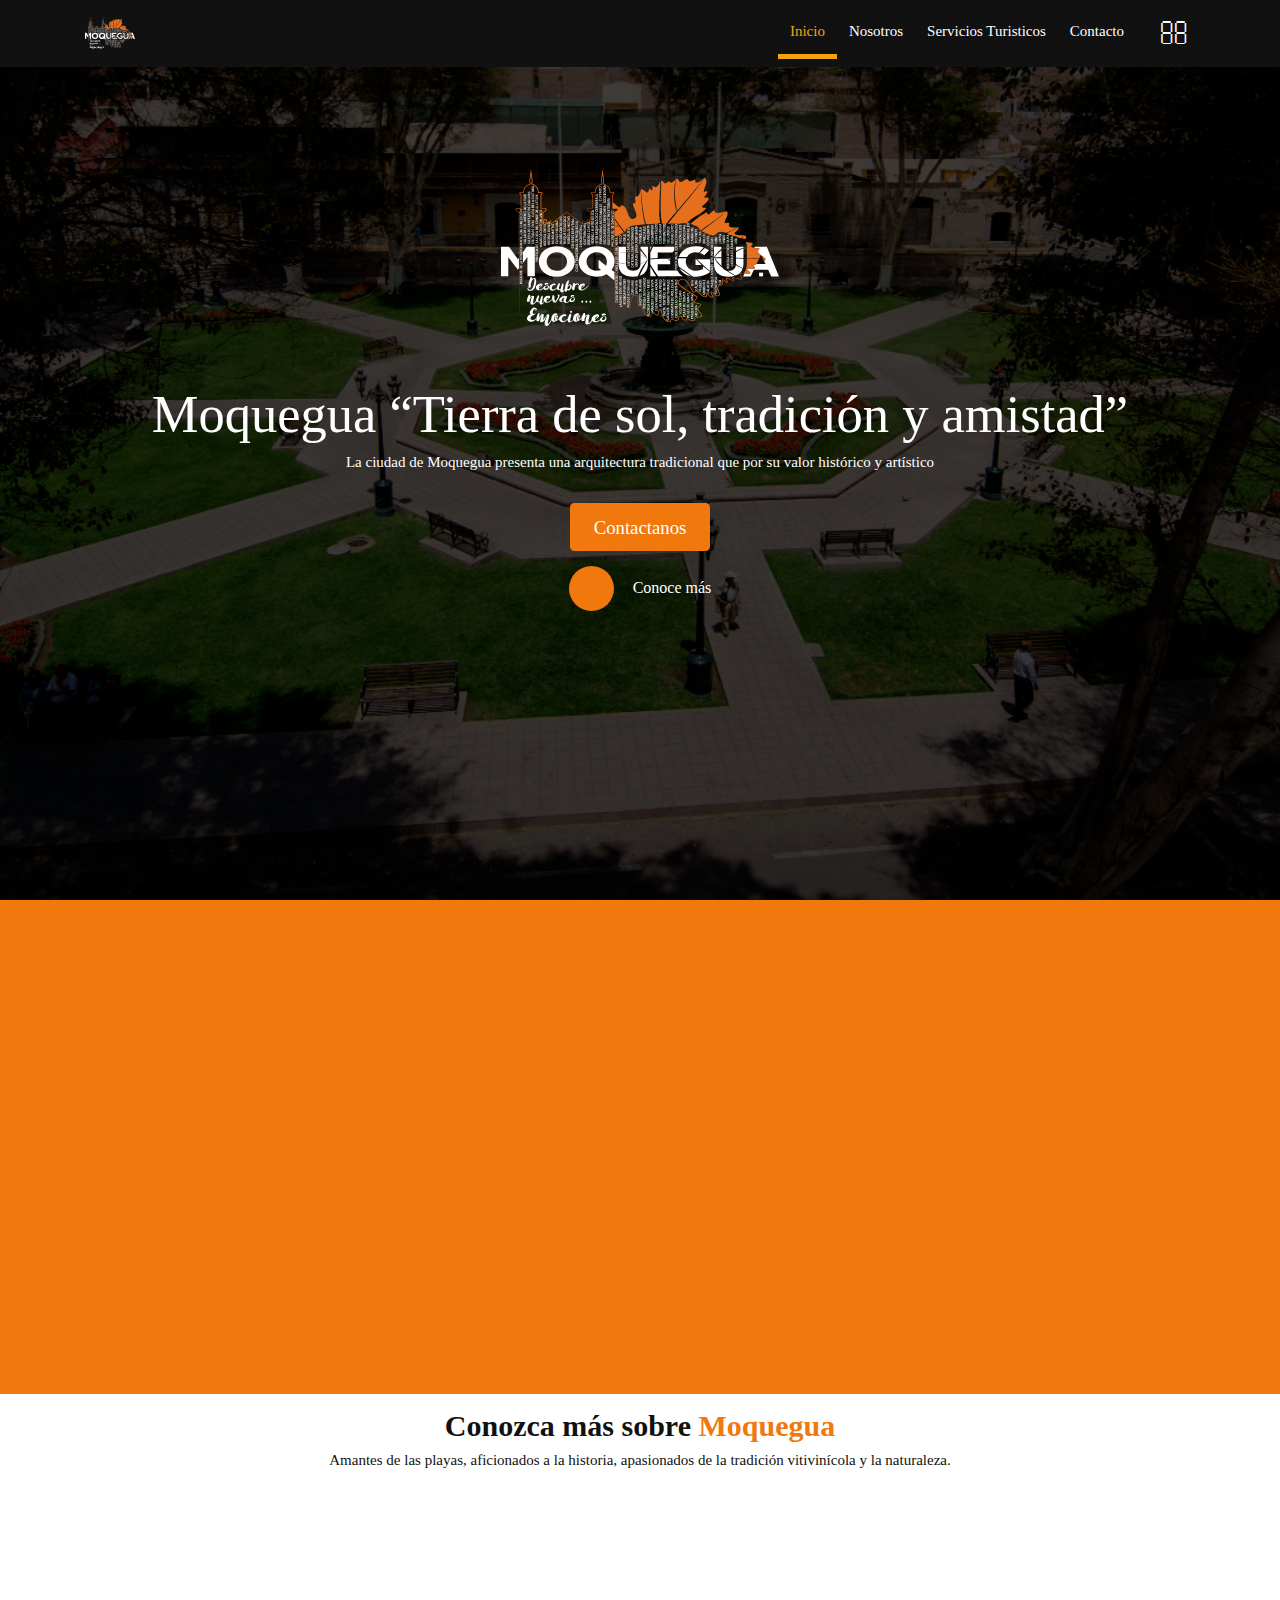
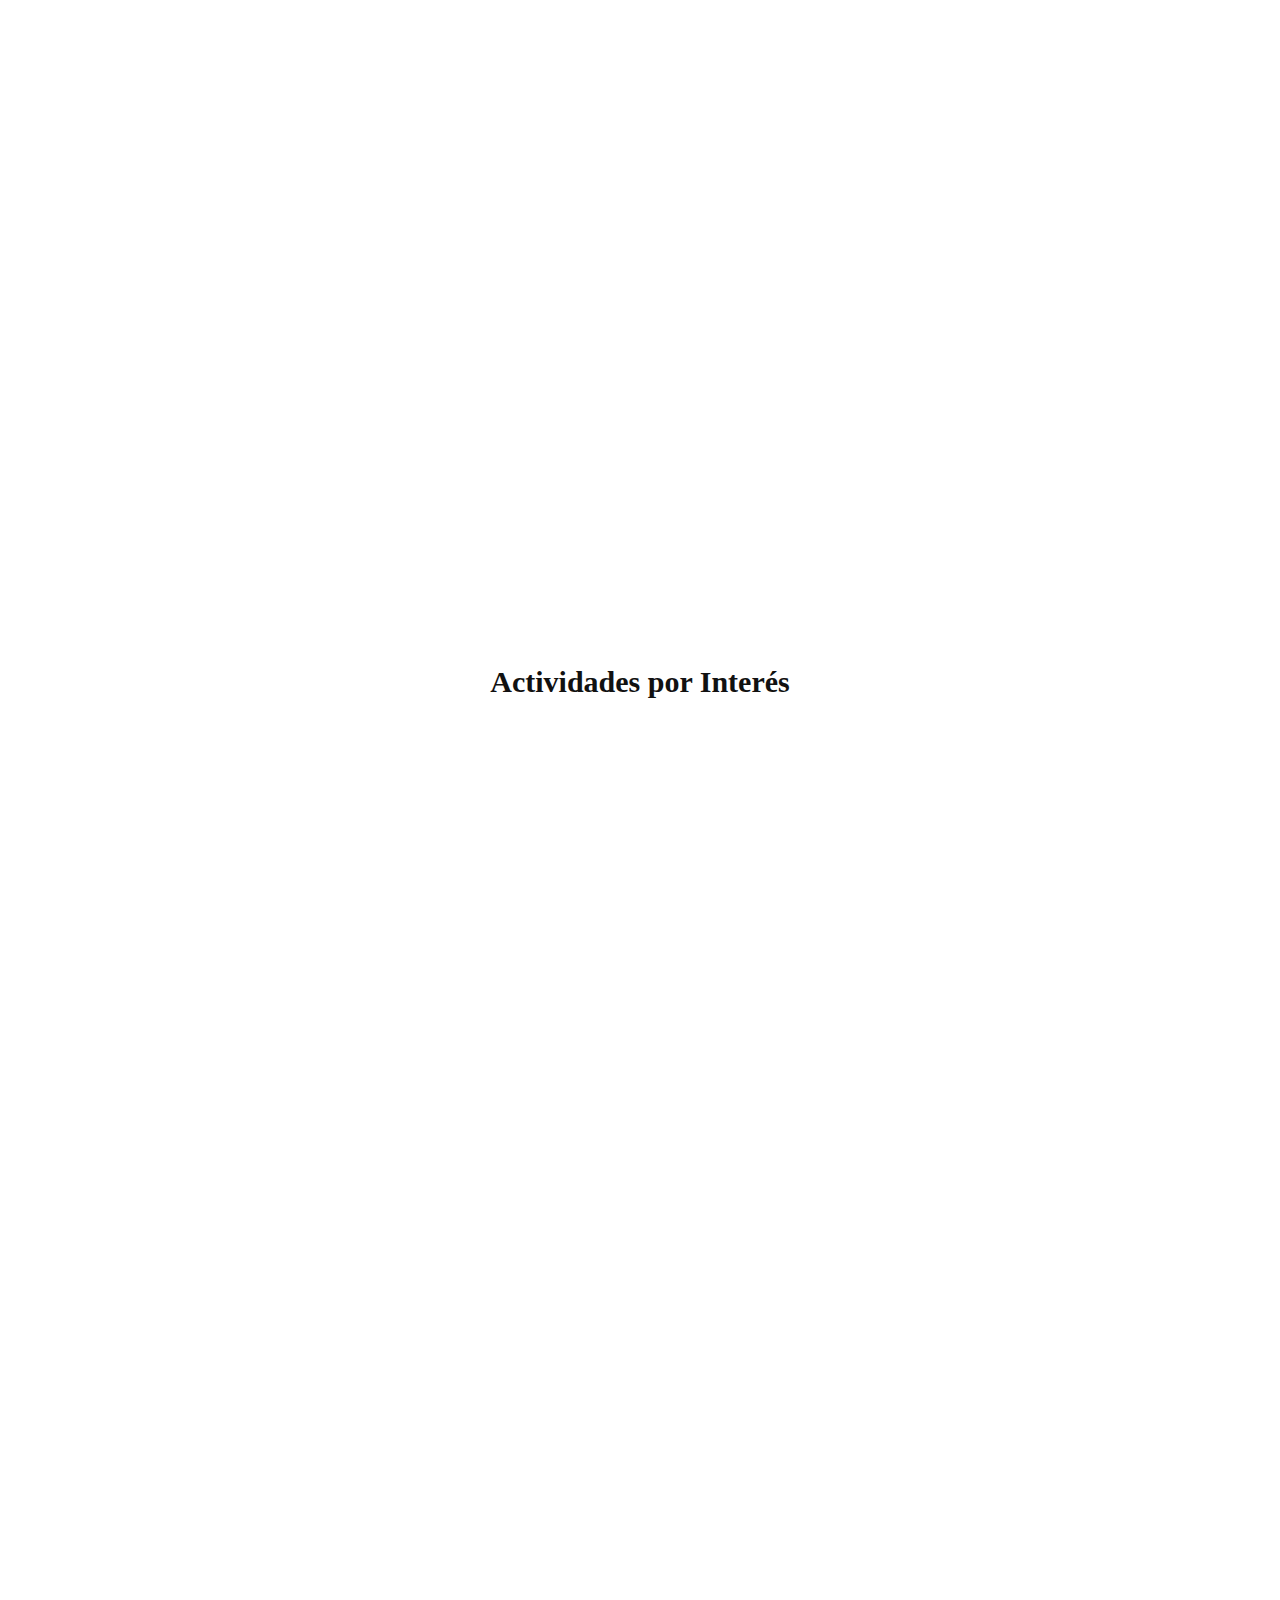
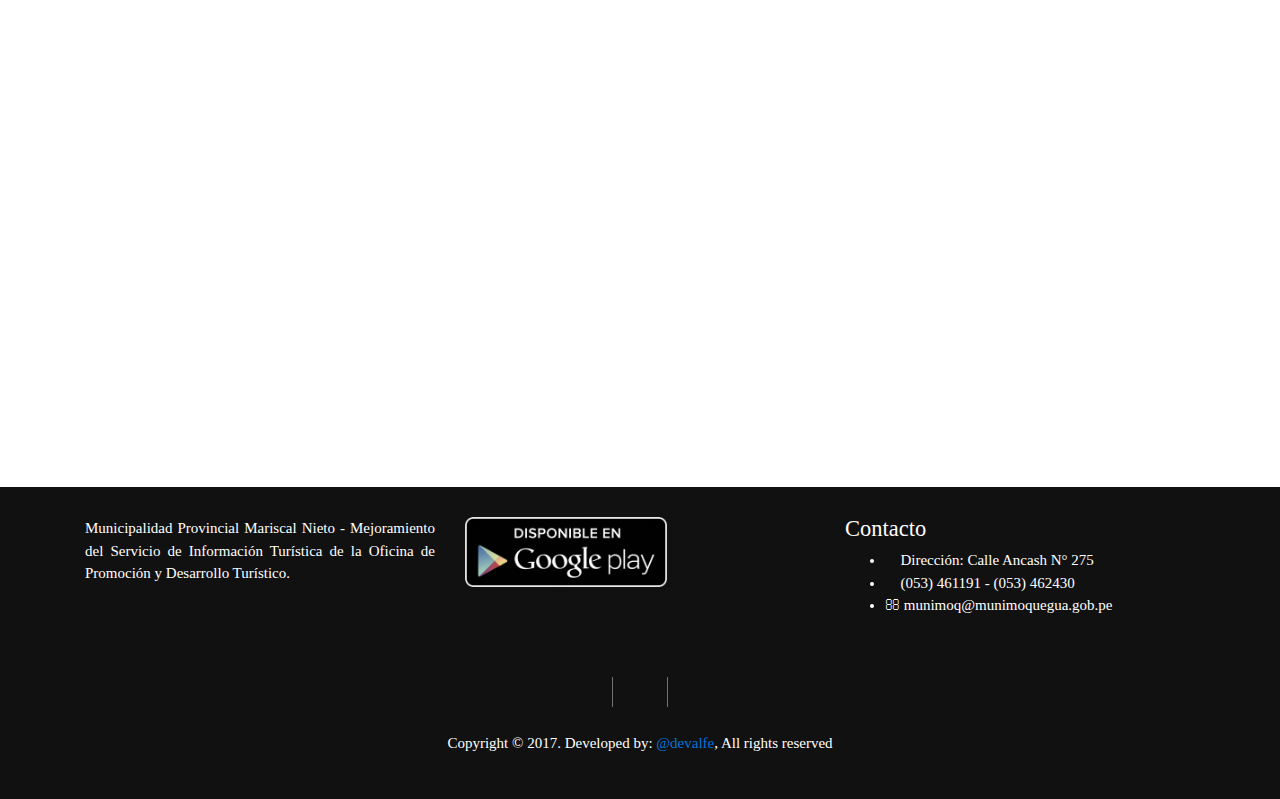
==== index.html @ 5bdd2c67 "mapa y fechas" ====
<!DOCTYPE html>
<html lang="es">

<head>
    <meta charset="UTF-8">
    <meta name="viewport" content="width=device-width, initial-scale=1, shrink-to-fit=no">
    <meta http-equiv="x-ua-compatible" content="ie=edge">
    <link rel="shortcut icon" type="image/x-icon" href="favicon.ico">
    <title>Moquegua | Turismo</title>
    <meta name="keywords" content="Moquegua, principales atractivos turisticos, cerro baul, carumas, ilo, glorietas ilo, aguas termales,geoglifos de chen chen, torata, valle del ticsani, san cristobal, omate, museo contisuyo, mariscal nieto, malecon costero, Moquegua" />
    <meta content="Moquegua Peru - Informacion del Turismo en Moquegua Tierra de sol, tradición y amistad." name="description">
    <link rel="author" href="http://moqueguaturismo.gob.pe/humans.txt" type="text/plain">
    <!--    <link href="https://fonts.googleapis.com/css?family=Cormorant+Upright:300,400,500,600,700&amp;subset=latin-ext,vietnamese" rel="stylesheet">-->
    <link rel="stylesheet" href="css/font-awesome.min.css" type="text/css">
    <link rel="stylesheet" href="css/styles.css">
    <link rel="stylesheet" href="css/owl.carousel.min.css">
    <link rel="stylesheet" href="css/bootstrap.css">
    <link rel="stylesheet" href="css/animate.min.css">
    <link rel="stylesheet" href="css/style.css">
    <script src="js/vendor/modernizr-2.8.3.min.js"></script>
</head>

<body>

    <section class="bienvenidos">
        <header class="encabezado navbar-fixed-top" role="banner" id="encabezado">
            <div class="container">
                <a href="index.html" class="logo">
                    <img src="images/logo.svg" alt="logo del sitio" class="wow rotateIn">
                </a>
                <button type="buttom" class="boton-buscar" data-toggle="collapse" data-target="#bloque-buscar" aria-expanded="false">
                    <i class="fa fa-search" aria-hidden="true"></i>
                </button>
                <button type="buttom" class="boton-menu hidden-md-up" data-toggle="collapse" data-target="#menu-principal" aria-expanded="false"><i class="fa fa-bars" aria-hidden="true"></i>
                </button>
                <from action="" id="bloque-buscar" class="collapse">
                    <div class="container-bloque-buscar">
                        <input type="text" placeholder="Buscar...">
                        <input type="submit" value="Buscar">
                    </div>
                </from>
                <nav id="menu-principal" class="collapse">
                    <ul>
                        <li class="active"><a href="index.html">Inicio</a>
                        </li>
                        <li><a href="nosotros.html">Nosotros</a>
                        </li>
                        <li><a href="servicios.html">Servicios Turisticos</a>
                        </li>
                        <li><a href="#">Contacto</a>
                        </li>
                    </ul>
                </nav>
            </div>
        </header>
        <div class="text-encabezado text-center">
            <div class="container">
                <a href="index.html" class="logo-moque hidden-xs-down hidden-md-down">
                    <img src="images/moque.svg" alt="logo del sitio" class="wow bounceInDown">
                </a>
                <h1 class="display-4 wow slideInLeft">Moquegua “Tierra de sol, tradición y amistad”</h1>
                <p class="wow bounceIn" data-wow-delay=".3s">La ciudad de Moquegua presenta una arquitectura tradicional que por su valor histórico y artístico</p>
                <a href="#" class="btn btn-primary btn-lg">Contactanos</a>
                <div class="row">
                    <div class="col-sm-12  video-link medium-paragraph">
                        <a href="#" class="launch-modal" data-modal-id="modal-video">
                            <span class="video-link-icon"><i class="fa fa-play"></i></span>
                            <span class="video-link-text ">Conoce más</span>
                        </a>
                    </div>
                </div>
            </div>

            <div class="modal fade" id="modal-video" tabindex="-1" role="dialog" aria-labelledby="modal-video-label">
                <div class="modal-dialog" role="document">
                    <div class="modal-content">
                        <div class="modal-header">
                            <button type="button" class="close" data-dismiss="modal" aria-label="Close">
                                <span aria-hidden="true">&times;</span>
                            </button>
                        </div>
                        <div class="modal-body">
                            <div class="modal-video">
                                <div class="embed-responsive embed-responsive-16by9">
                                    <iframe width="560" height="315" src="https://www.youtube.com/embed/31-z05RpRZg" frameborder="0" allowfullscreen></iframe>

                                </div>
                            </div>
                        </div>
                    </div>
                </div>
            </div>


        </div>



        <div class="flecha text-center">
            <a data-scroll href="#capi"><i class="fa fa-angle-down" aria-hidden="true"></i></a>
        </div>
    </section>

    <section class="capital p-y-1" id="capi" tabindex="-1">
        <div class="container">
            <div class="row">
                <div class="col-md-7 col-xl-6 wow bounceIn" data-wow-delay=".3s">
                    <h3 class="text-center text-md-left font-weight-bold">“Capital del Dulce y el Pisco”</h3>
                    <p class="text-justify">El departamento de Moquegua está situado en el sur del Perú, sus coordenadas geográficas se sitúan entre 15°17' y 17°23' de latitud sur. Limita por el norte con los departamentos de Arequipa y Puno; por el este con Puno y Tacna; por el sur con Tacna y por el oeste con el Océano Pacífico y Arequipa.Su superficie territorial es de 15, 733,97 Km2, (1,2% del territorio nacional); el territorio abarca zonas de la costa y de la sierra con alturas que varían desde los 0 metros hasta más de 6 000 metros sobre el nivel del mar.El departamento Moquegua está conformada por tres provincias: Mariscal Nieto, General Sánchez Cerro e Ilo. Tiene el Puerto de Ilo que es uno de los más importantes no sólo a nivel del sur sino también del país, cuyas aguas azuladas cuentan con gran cantidad de plancton,dandole una agradable vista para los visitantes que desean conocer el departemento de Moquegua.</p>
                    <p class="text-justify">El clima del departamento es templado en la costa y se caracteriza por su uniformidad durante el año, variando la temperatura promedio entre 14°C (agosto) y 25°C (febrero); zona de la costa cercana a la cordillera, presenta un clima desértico y seco que se prolonga hasta la región Andina. En la zona de la sierra el clima es templado en los valles interandinos, en las punas el clima es frío glacial llegando a varios grados bajo cero durante las noches. Las lluvias son escasas en la costa y en las partes bajas de la región andina; en las partes altas las precipitaciones no pasan de los 500 mm anuales.
                    </p>

                </div>
                <div class="col-md-5 col-xl-6 flex-middle">
                    <img src="images/hexa.svg" alt="moquegua" class="wow zoomIn" data-wow-delay=".6s">
                </div>

            </div>
        </div>
    </section>
    <section class="conozca-moquegua">
        <div class="container">
            <h2 class="text-center font-weight-bold">Conozca más sobre <spam> Moquegua</spam></h2>
            <p class="text-center">Amantes de las playas, aficionados a la historia, apasionados de la tradición vitivinícola y la naturaleza.</p>
            <div class="row">
                <ul class="col-6 col-lg-4 text-center text-sm-center text-lg-left">
                    <li class="wow zoomIn" data-wow-duration=".3s" data-wow-delay=".3s">
                        <i class="fa fa-file-image-o" aria-hidden="true"></i>
                        <div class="eleccion">
                            <h4>Qué hacer</h4>
                            <p class="hidden-sm-down">Recorrer Moquegua es un sentimiento profundo. Atrévete a vivirlo.</p>
                        </div>
                    </li>
                    <li class="wow zoomIn" data-wow-duration=".3s" data-wow-delay=".7s">
                        <i class="fa fa-map" aria-hidden="true"></i>
                        <div class="eleccion">
                            <a href="mapa.html"><h4>Donde ir</h4>
                            <p class="hidden-sm-down">Lugar maravillosos que puede visitar en la ciudad.</p></a>
                        </div>
                    </li>
                    <li class="wow zoomIn" data-wow-duration=".3s" data-wow-delay="1.1s">
                        <i class="fa fa-youtube-play" aria-hidden="true"></i>
                        <div class="eleccion">
                            <a href="multimedia.html"><h4>Multimedia</h4></a>
                            <p class="hidden-sm-down">En Moquegua vivirás emociones inolvidables</p>
                        </div>
                    </li>
                </ul>
                <div class="hidden-md-down flex-middle col-lg-4">
                    <img src="images/icentro.svg" alt="danza" class="wow flip">
                </div>
                <ul class="col-6 col-lg-4 text-center text-sm-center text-lg-right">
                    <li class="wow zoomIn" data-wow-duration=".3s" data-wow-delay=".5s">
                        <i class="fa fa-photo" aria-hidden="true"></i>
                        <div class="eleccion">
                            <h4>Atractivos turísticos</h4>
                            <p class="hidden-sm-down">Conoce la ciudad de Moquegua, cerca del mar y la campiña.</p>
                        </div>
                    </li>
                    <li class="wow zoomIn" data-wow-duration=".3s" data-wow-delay=".9s">
                        <i class="fa fa-newspaper-o" aria-hidden="true"></i>
                        <div class="eleccion">
                            <h4>Gastronomía</h4>
                            <p class="hidden-sm-down">Lugar maravillosos que puede visitar en la ciudad.</p>
                        </div>
                    </li>
                    <li class="wow zoomIn" data-wow-duration=".3s" data-wow-delay="1.3s">
                        <i class="fa fa-calendar" aria-hidden="true"></i>
                        <div class="eleccion">
                            <h4>Fechas para celebrar</h4>
                            <p class="hidden-sm-down">Lugar maravillosos que puede visitar en la ciudad.</p>
                        </div>
                    </li>
                </ul>
            </div>
        </div>
    </section>
    <main class="servicos  p-y-1">
        <div class="container">

            <h2 class="text-center font-weight-bold">Servicios Turísticos</h2>
            <div class="row">
                <article class="col-md-3 wow bounceInLeft" data-wow-delay=".3s">
                    <img src="images/sec1.svg" alt="Transporte">
                    <h3><a href="transporte.html">Transporte</a></h3>
                    <p class="hidden-sm-down">ofrecemos una serie de opciones de transporte para satisfacer el gusto y presupuesto de cada viajero.</p>
                    <a href="transporte.html" class="btn btn-secondary hidden-sm-down">Mas Informacion</a>
                </article>

                <article class="col-md-3 wow bounceInUp" data-wow-delay=".6s">
                    <img src="images/sec2.svg" alt="Alojamiento">
                    <h3><a href="alojamiento.html">Alojamiento</a></h3>
                    <p class="hidden-sm-down">La Ciudad de Moquegua cuenta con lugares para alojarse que atienda sus necesidades.</p>
                    <a href="alojamiento.html" class="btn btn-secondary hidden-sm-down">Mas Informacion</a>

                </article>
                <article class="col-md-3 wow bounceInRight" data-wow-delay="1s">
                    <img src="images/sec3.svg" alt="Restaurantes">
                    <h3><a href="restaurante.html">Restaurantes</a></h3>
                    <p class="hidden-sm-down">Deléitate con nuestras variadas cartas que destacan ingredientes típicos de la región. </p>
                    <a href="restaurante.html" class="btn btn-secondary hidden-sm-down">Mas Informacion</a>
                </article>
                <article class="col-md-3 wow bounceInDown" data-wow-delay="1.4s">
                    <img src="images/sec4.svg" alt="Hospitales">
                    <h3><a href="agencias.html">Agencias de viajes</a></h3>
                    <p class="hidden-sm-down">En caso de una enfermedad o lesión, haga clic abajo para encontrar hospitales y servicios médicos cercanas.</p>
                    <a href="agencias.html" class="btn btn-secondary hidden-sm-down">Mas Informacion</a>
                </article>
            </div>
            <p class="text-center">Nuestra misión es lograr que, los visitantes a nuestro sitio web, tengan la información de los mejores destinos y servicios Turísticos; al mejor precio y calidad</p>
        </div>
    </main>
    <section class="actividades">
        <div class="container">
            <h2 class="text-center font-weight-bold">Actividades por Interés</h2>
            <div class="owl-carousel">
                <a href="#"><h4>Cultura viva</h4>
				<img src="images/proyecto1.jpg" alt="Cultura viva"></a>
                <a href="#"><h4>Naturaleza </h4>
				<img src="images/proyecto2.jpg" alt="Naturaleza"></a>
                <a href="#"><h4>Facinante</h4>
				<img src="images/proyecto3.jpg" alt="Facinante"></a>
                <a href="#"><h4>Actual</h4>
				<img src="images/proyecto4.jpg" alt="Actual"></a>
                <a href="#"><h4>Milenario</h4>
				<img src="images/proyecto3.jpg" alt="Milenario"></a>
                <a href="#"><h4>Aventura</h4>
				<img src="images/proyecto1.jpg" alt="Aventura"></a>
            </div>
        </div>
    </section>

    <section class="footer-container ">
        <div class="container">
            <div class="row footer-containertent">
                <div class="col-md-4">

                    <p class="text-justify">Municipalidad Provincial Mariscal Nieto - Mejoramiento del Servicio de Información Turística de la Oficina de Promoción y Desarrollo Turístico.</p>
                    <!-- turismo -->
                    <!--                    <ins class="adsbygoogle" style="display:block" data-ad-client="ca-pub-6523883371576230" data-ad-slot="2269588903" data-ad-format="auto"></ins>-->
                </div>
                <div class="col-md-4">
                    <a href="https://play.google.com/store/apps/details?id=com.devalfe.citse.tours"><img src="images/Google_Play.png" alt="Turismo moquegua"></a>
                    <!--                    <h4>News & Updates</h4>-->
                    <!--                    <p>Lorem ipsum dolor sit amet, consectetur adipisicing elit. Quod, nam corporis quas, saepe minima error aperiam dolorum aliquam, quis deserunt eos eius quisquam odio itaque.</p>-->
                </div>
                <div class="col-md-4 contac-us">
                    <h4>Contacto</h4>
                    <!--                    <p>Lorem ipsum dolor sit amet adipisicing elit.</p>-->
                    <ul>
                        <li><i class="fa fa-home" aria-hidden="true"></i> Dirección: Calle Ancash N° 275 </li>
                        <li><i class="fa fa-phone" aria-hidden="true"></i> (053) 461191 - (053) 462430</li>
                        <li><i class="fa fa-envelope-o" aria-hidden="true"></i> munimoq@munimoquegua.gob.pe</li>

                    </ul>
                </div>
            </div>
        </div>
    </section>

    <footer class="pie-pagina p-y-1" role="contentinfo">
        <div class="container">


            <div class="col-sm-12 social">
                <a href="#"><i class="fa fa-facebook"  aria-hidden="true"></i></a> <span class="divider-2"></span>
                <a href="#"><i class="fa fa-twitter" aria-hidden="true"></i></a> <span class="divider-2"></span>
                <a href="#"><i class="fa fa-google-plus"  aria-hidden="true"></i></a>
            </div>
            <p>Copyright © 2017. Developed by: <a href="https://play.google.com/store/apps/details?id=com.devalfe.citse.tours">@devalfe</a>, All rights reserved</p>
        </div>

    </footer>
    <a data-scroll class="ir-arriba" href="#encabezado"><i class="fa fa-chevron-circle-up" aria-hidden="true"></i></a>
    <script src="js/jquery.min.js"></script>
    <script src="js/bootstrap.min.js"></script>
    <script src="js/owl.carousel.min.js"></script>

    <script type="text/javascript">
        $('.owl-carousel').owlCarousel({
            loop: true,
            margin: 0,
            nav: true,
            autoWidth: false,
            navText: ['<i class="fa fa-arrow-circle-left" title="Anterior"></i>', '<i class="fa  fa-arrow-circle-right" title="Siguiente"></i>'],
            responsive: {
                0: {
                    items: 1
                },
                500: {
                    items: 2,
                    margin: 20
                },
                800: {
                    items: 3,
                    margin: 20
                },
                1000: {
                    items: 4,
                    margin: 20
                }
            }
        })
    </script>
    <script>
        (function (i, s, o, g, r, a, m) {
            i['GoogleAnalyticsObject'] = r;
            i[r] = i[r] || function () {
                (i[r].q = i[r].q || []).push(arguments)
            }, i[r].l = 1 * new Date();
            a = s.createElement(o),
                m = s.getElementsByTagName(o)[0];
            a.async = 1;
            a.src = g;
            m.parentNode.insertBefore(a, m)
        })(window, document, 'script', 'https://www.google-analytics.com/analytics.js', 'ga');

        ga('create', 'UA-23030813-2', 'auto');
        ga('send', 'pageview');
    </script>

    <script async src="//pagead2.googlesyndication.com/pagead/js/adsbygoogle.js"></script>

    <script>
        (adsbygoogle = window.adsbygoogle || []).push({});
    </script>

    <script src="js/wow.min.js"></script>
    <script src="js/smooth-scroll.min.js"></script>
    <script src="js/jquery.backstretch.min.js"></script>
    <script src="js/sitio.js"></script>

</body>

</html>
---- css/styles.css ----
@font-face {
    font-family: 'Bree-Regular';
    src: url('../fonts/Bree/Bree-Regular.eot?#iefix') format('../fonts/Bree/embedded-opentype'), url('../fonts/Bree/Bree-Regular.otf') format('opentype'), url('../fonts/Bree/Bree-Regular.woff') format('woff'), url('../fonts/Bree/Bree-Regular.ttf') format('truetype'), url('../fonts/Bree/Bree-Regular.svg#Bree-Regular') format('svg');
    font-weight: normal;
    font-style: normal;
}

@font-face {
    font-family: "Bree W01 Light";
    /* IE9*/
    src: url("../fonts/Bree/Bree-W01-Light.eot?#iefix") format("../fonts/Bree/embedded-opentype"), url('../fonts/Bree/Bree-W01-Light.otf') format('opentype'), url("../fonts/Bree/Bree-W01-Light.woff") format("woff"), /* chrome、firefox */
    url("../fonts/Bree/Bree-W01-Light.ttf") format("truetype"), /* chrome、firefox、opera、Safari, Android, iOS 4.2+*/
    url("../fonts/Bree/Bree-W01-Light.svg#Bree W01 Thin") format("svg");
    /* iOS 4.1- */
}
---- css/style.css ----
html { font-size: 15px; }

body { font-family: 'Bree W01 Light', serif; color: #111111; font-size: 15px; }

body h1, h2, h3, h4, h5 { font-family: 'Bree-Regular', serif; }

.bienvenidos { background: url("../images/fondo-principal.jpg") no-repeat center top; color: #fff; background-size: cover; background-attachment: fixed !important; height: 100vh; display: -webkit-flex; display: -ms-flexbox; display: flex; -webkit-flex-direction: column; -ms-flex-direction: column; flex-direction: column; }

.encabezado { background: #111111; color: #fff; padding: .5rem 0; transition: all .5s ease; }

.encabezado.fondo-menu { background: #F1780D; padding: .7rem 0; }

.encabezado.fondo-menu #menu-principal ul li a { color: #f6de73; }

.encabezado .container { display: -webkit-flex; display: -ms-flexbox; display: flex; -webkit-align-items: center; -ms-flex-align: center; align-items: center; -webkit-flex-wrap: wrap; -ms-flex-wrap: wrap; flex-wrap: wrap; }

.encabezado .logo img { width: 50px; height: auto; margin-bottom: auto; }

.bienvenidos .logo-moque img { width: 35%; height: auto; }

.boton-buscar, .boton-menu { border: 0; font-size: 2rem; margin: 0; padding: 0 .5rem; background: transparent; color: #fff; }

.boton-buscar:focus, .boton-menu:focus { outline: 0; }

.boton-buscar { margin-left: auto; margin-right: .6rem; }

.boton-buscar { margin-left: auto; margin-right: .6rem; }

#bloque-buscar { -webkit-flex: 1 1 100%; -ms-flex: 1 1 100%; flex: 1 1 100%; }

.container-bloque-buscar { display: -webkit-flex; display: -ms-flexbox; display: flex; height: 3rem; margin: 1rem 0; }

.container-bloque-buscar input[type="text"] { border: 0; border-radius: 5px 0 0 5px; padding: 1rem; -webkit-flex: 1 1 auto; -ms-flex: 1 1 auto; flex: 1 1 auto; }

.container-bloque-buscar input[type="submit"] { -webkit-flex: 0 1 auto; -ms-flex: 0 1 auto; flex: 0 1 auto; border: 0; border-radius: 0 5px 5px 0; background: #F1780D; color: #fff; padding: 0 1rem; }

#menu-principal { -webkit-flex: 1 1 100%; -ms-flex: 1 1 100%; flex: 1 1 100%; }

#menu-principal ul { margin: 1rem 0 0; list-style: none; padding: 0; }

#menu-principal ul li a { display: block; padding: .8rem 0; text-align: center; color: #fff; text-transform: uppercase; border-top: 1px solid #F1A50D; text-decoration: none; }

#menu-principal ul li a:hover, #menu-principal ul li.active a { color: #F1A50D; }

.text-encabezado { -webkit-flex: 1 1 auto; -ms-flex: 1 1 auto; flex: 1 1 auto; -webkit-align-items: center; -ms-flex-align: center; align-items: center; display: -webkit-flex; display: -ms-flexbox; display: flex; }

.text-encabezado .display-4 { margin-top: 1.5rem; }

.btn-primary { color: #fff; background-color: #F1780D; border-color: transparent; margin-top: 1rem; transition: all .5s ease; }

.btn-primary:hover, .btn-primary:focus, .btn-primary:active { background-color: #F1A50D; border-color: transparent; }

/***** Modal *****/
.text-encabezado .modal-backdrop.in { filter: alpha(opacity=7); opacity: 0.7; }

.text-encabezado .modal-content { background: none; border: 0; border-radius: 0; box-shadow: none; border: 0; border-radius: 0; }

.text-encabezado .modal-body { padding: 0 25px 25px 25px; }

.text-encabezado .modal-header { padding: 25px 25px 15px 25px; text-align: right; }

.text-encabezado .modal-header, .text-encabezado .modal-footer { border: 0; }

.text-encabezado .modal-header .close { float: none; margin: 0; font-size: 16px; color: #fff; font-weight: 300; text-shadow: none; opacity: 1; }

.video-link { padding-top: 1rem; padding-bottom: 2rem; }

.video-link a { text-decoration: none; }

.video-link .video-link-text { color: #fff; }

.video-link .video-link-text:hover, .video-link .video-link-text:focus, .video-link .video-link-text:active { text-decoration: none; border-bottom: 1px dotted #fff; }

.medium-paragraph { font-size: 16px; line-height: 32px; }

.video-link-icon .fa { position: relative; display: inline-block; -webkit-flex: 0 1 auto; -ms-flex: 0 1 auto; flex: 0 1 auto; margin-right: 1rem; text-align: center; transition: all 1s ease; font-size: 1rem; background: #F1780D; border-radius: 50%; width: 3rem; height: 3rem; line-height: 3rem; color: #fff; }

.video-link-icon .fa:hover, .video-link-icon .fa:focus, .video-link-icon .fa:active { color: #F1780D; background: #fff; }

.flecha a { display: inline-block; color: #fff; font-size: 4rem; -webkit-animation: flecha 2s ease-in-out infinite; animation: flecha 2s ease-in-out infinite; }

@-webkit-keyframes flecha { from { -webkit-transform: translateY(0); transform: translateY(0); }
  50% { -webkit-transform: translateY(6px); transform: translateY(6px); }
  to { -webkit-transform: translateY(0); transform: translateY(0); } }

@keyframes flecha { from { -webkit-transform: translateY(0); transform: translateY(0); }
  50% { -webkit-transform: translateY(6px); transform: translateY(6px); }
  to { -webkit-transform: translateY(0); transform: translateY(0); } }

/******************************* seccion 2				 *** */
.capital { background: #F1780D; color: #fff; }

.capital img { width: 85%; margin: 0 auto; display: block; }

.capital img { width: 85%; margin: 0 auto; display: block; }

/******************************* seccion 3				 *** */
.conozca-moquegua img { width: 100%; margin: 0 auto; display: block; }

.conozca-moquegua h2 spam { color: #F1780D; }

.conozca-moquegua ul, .conozca-moquegua ul li { list-style: none; }

.conozca-moquegua ul li .fa { font-size: 2.3rem; background: #F1A50D; border-radius: 50%; width: 5rem; height: 5rem; line-height: 5rem; color: #fff; }

.conozca-moquegua ul li .eleccion h4 { font-size: 1.2rem; font-weight: bold; margin-top: .5rem; }

.conozca-moquegua ul li { min-height: 7rem; }

/******************************* seccion 4				 *** */
.servicos { background: url("../images/seccion.jpg") no-repeat center center; background-size: cover; background-attachment: fixed !important; color: #fff; }

.servicos article { display: -webkit-flex; display: -ms-flexbox; display: flex; -webkit-align-items: center; -ms-flex-align: center; align-items: center; margin: 1rem 0; }

.servicos img { -webkit-flex: 0 1 60px; -ms-flex: 0 1 60px; flex: 0 1 60px; overflow: hidden; margin-right: 1rem; }

.servicos h3 { margin: 0; font-size: 1.5rem; -webkit-flex: 1 1 auto; -ms-flex: 1 1 auto; flex: 1 1 auto; }

.servicos h3 a { color: #fff; font-size: 1.5rem; display: -webkit-flex; display: -ms-flexbox; display: flex; -webkit-justify-content: space-between; -ms-flex-pack: justify; justify-content: space-between; -webkit-align-items: center; -ms-flex-align: center; align-items: center; text-decoration: none; }

.servicos h3 a::after { content: "\f054"; font-family: FontAwesome; font-size: 2rem; margin-left: 1rem; opacity: .5; position: relative; left: 0; transition: all .5s ease; }

.servicos h3 a:hover::after { left: -.5rem; opacity: 1; color: #F1780D; }

/******************************* seccion 4				 *** */
.actividadesa a { text-decoration: none; }

.actividades a h4 { text-decoration: none; font-weight: 100; text-align: center; color: #111111; }

.actividades .container { padding-left: 0; padding-right: 0; }

.actividades .owl-nav { display: -webkit-flex; display: -ms-flexbox; display: flex; -webkit-justify-content: center; -ms-flex-pack: center; justify-content: center; margin: .5rem 0; }

.actividades .owl-prev, .actividades .owl-next { font-size: 3rem; margin: 0 .5rem; color: #F1780D; }

.actividades .owl-prev:hover, .actividades .owl-next:hover { color: #F1A50D; transition: all .5s ease; }

/******************************* seccion 4				 *** */
.pie-pagina { background: #111111; color: #fff; text-align: center; }

.pie-pagina .social { display: -webkit-flex; display: -ms-flexbox; display: flex; -webkit-justify-content: center; -ms-flex-pack: center; justify-content: center; list-style: none; margin: 0; padding: 0; }

.pie-pagina .social a { color: #fff; font-size: 2rem; opacity: .7; margin: 5px 15px; vertical-align: middle; transition: all .5s ease; }

.pie-pagina .social a:hover, .pie-pagina .social a:focus { opacity: 1; outline: 0; color: #fff; }

.social .divider-2 { display: inline-block; width: 1px; height: 30px; background: #fff; background: rgba(255, 255, 255, 0.4); vertical-align: middle; }

.ir-arriba { position: fixed; bottom: 1rem; right: 1rem; font-size: 3rem; color: #F1A50D; text-decoration: none; z-index: 99999; line-height: 0; transition: all .5s ease; }

.ir-arriba:hover, .ir-arriba:focus { outline: 0; text-decoration: none; color: #F1780D; }

.servicos .container { padding-top: 1rem; padding-bottom: .5rem; }

.capital .container { padding-top: 1rem; padding-bottom: .5rem; }

.conozca-moquegua .container { padding-top: 1rem; padding-bottom: .5rem; }

.actividades .container { padding-top: 1rem; padding-bottom: .5rem; }

.pie-pagina .container { padding-top: 1rem; padding-bottom: 2rem; }

.footer-container { padding: 30px 15px; background: #111; color: #fff; }

.footer-container img { height: 70px; }

/******************************* nosotros            *** */
.internas .bienvenidos { height: 50vh; }

.ruta .bar { padding: 1rem; }

.internas .ruta { background: #F1780D; color: #fff; }

.internas .ruta a { color: #fff; text-decoration: underline; }

.internas .ruta a:hover { text-decoration: none; }

.internas .card .card-header { background-color: #F1780D; }

.card-header { padding: 0; }

.nosotros img { padding: 40 0 20 0; display: block; }

.internas .card .card-header a { background: #F1780D; color: #fff; text-decoration: none; display: block; padding: 1rem; transition: all .5s ease; }

.internas .card .card-header a:hover { background: #F1A50D; color: #fff; }

/******************************* servicios            *** */
.internas .lista-servicios .item-servicios { background: #fff; text-align: center; border: 4px solid #F1CB0D; border-radius: 5px; margin-bottom: 1rem; padding: 1rem; margin-top: 1rem; width: 100%; }

.internas .lista-servicios .item-servicios .fa { font-size: 6rem; color: #F1780D; margin-bottom: 1rem; transition: all 1s ease; }

.internas .lista-servicios .item-servicios:hover .fa { -webkit-transform: rotateY(360deg); transform: rotateY(360deg); -webkit-transform-style: preserve-3d; transform-style: preserve-3d; }

.internas .lista-servicios img { max-width: 100%; }

.internas .lista-servicios a { transition: all 150ms ease; }

.internas .lista-servicios a:hover { opacity: 0.6; text-decoration: none; }

.internas .lista-servicios img { max-width: 100%; }

.internas .turismo .thumbnails { list-style-type: none; padding: 0; background-color: midnightblue; /*Flexbox setup*/ display: -webkit-flex; display: -ms-flexbox; display: flex; max-width: 100%; width: 100%; }

.internas .turismo .thumbnails .col-sm-4 { background-color: brown; height: auto; width: 200px; /* line-height: 200px; */ font-size: 20px; /* background-color: steelblue; */ /* color: #fff; */ text-align: center; margin: 5px 2px; }

ul.thumbnails { margin-bottom: 1rem; list-style: none; padding-left: 0; }

.turismo .card-block { background-color: bisque; }

.box { background: #fff; transition: all 0.2s ease; border: 2px dashed #F1A50D; margin-top: 10px; box-sizing: border-box; border-radius: 5px; background-clip: padding-box; display: -webkit-flex; display: -ms-flexbox; display: flex; height: 30rem; }

.box:hover { border: 2px solid #F1780D; }

.box span.box-title { color: #fff; font-size: 24px; font-weight: 300; text-transform: uppercase; }

.box .box-content { padding: 16px; border-radius: 0 0 2px 2px; background-clip: padding-box; box-sizing: border-box; display: -webkit-flex; display: -ms-flexbox; display: flex; -webkit-flex-direction: column; -ms-flex-direction: column; flex-direction: column; }

.box .box-content p { color: #515c66; text-transform: none; }

.turismo .owl-nav { display: -webkit-flex; display: -ms-flexbox; display: flex; -webkit-justify-content: flex-end; -ms-flex-pack: end; justify-content: flex-end; margin: .5rem 0; }

.turismo .owl-prev, .turismo .owl-next { font-size: 3rem; margin: 0 .5rem; color: #F1780D; }

.turismo .owl-prev:hover, .turismo .owl-next:hover { color: #F1A50D; transition: all .5s ease; }

/* Page Header */
.page-header { background: #f9f9f9; margin: 1rem -40px 40px; padding: 20px 40px; border-top: 4px solid #F1A50D; color: #F1780D; }

.page-header h2 { line-height: 0.88rem; color: #000; }

/******************************* galeria *** */
.carousel, .carousel-inner > .item > img { width: 85rem; max-height: 50%; }

.internas section { display: -webkit-flex; display: -ms-flexbox; display: flex; -webkit-justify-content: center; -ms-flex-pack: center; justify-content: center; }

.internas .slider { width: auto; height: 100vh; display: -webkit-flex; display: -ms-flexbox; display: flex; overflow: hidden; z-index: 100; }

.internas .galeria img { -webkit-filter: gray; filter: gray; box-shadow: 0px 2px 6px 2px rgba(0, 0, 0, 0.75); margin-bottom: 20px; height: 250px; width: 250px; }

.internas .galeria img:hover { -webkit-filter: none; filter: none; }

.internas .mapa { width: 80%; margin: 0 auto; }

.map-responsive { overflow: hidden; padding-bottom: 50%; position: relative; height: 0; }

.map-responsive iframe { left: 0; top: 0; height: 100%; width: 100%; position: absolute; }

.internas .mapa #map { left: 0px; z-index: 188; width: 100%; height: 700px; }

.internas .mapa .page-footer { background: #f9f9f9; margin: 1rem -40px 15px; padding: 20px 40px; border-bottom: 4px solid #F1A50D; color: #F1780D; }

.internas .mapa .page-footer h2 { line-height: 0.88rem; color: #000; }

.internas .linetime #timeline { width: 80%; margin: 20px auto; position: relative; }

.internas .linetime #timeline:before { content: ''; display: block; position: absolute; left: 50%; top: 0; margin: 0 0 0 -1px; width: 2px; height: 100%; background: rgba(255, 255, 255, 0.2); }

.internas .linetime #timeline article { width: 100%; margin: 0 0 20px 0; position: relative; }

.internas .linetime #timeline article:after { content: ''; display: block; clear: both; }

.internas .linetime #timeline article div.inner { width: 40%; float: left; margin: 5px 0 0 0; border-radius: 6px; }

.internas .linetime #timeline article div.inner span.date { display: block; width: 60px; height: 50px; padding: 5px 0; position: absolute; top: 0; left: 50%; margin: 0 0 0 -32px; border-radius: 100%; font-size: 12px; font-weight: 900; text-transform: uppercase; background: #25303B; color: rgba(255, 255, 255, 0.5); border: 2px solid rgba(255, 255, 255, 0.2); box-shadow: 0 0 0 7px #25303B; }

.internas .linetime #timeline article div.inner span.date span { display: block; text-align: center; }

.internas .linetime#timeline article div.inner span.date span.day { font-size: 10px; }

.internas .linetime#timeline article div.inner span.date span.month { font-size: 18px; }

.internas .linetime#timeline article div.inner span.date span.year { font-size: 10px; }

.internas .linetime#timeline article div.inner h2 { padding: 15px; margin: 0; color: #fff; font-size: 20px; text-transform: uppercase; letter-spacing: -1px; border-radius: 6px 6px 0 0; position: relative; }

.internas .linetime#timeline article div.inner h2:after { content: ''; position: absolute; top: 20px; right: -5px; width: 10px; height: 10px; -webkit-transform: rotate(-45deg); }

.internas .linetime#timeline article div.inner p { padding: 15px; margin: 0; font-size: 14px; background: #fff; color: #656565; border-radius: 0 0 6px 6px; }

.internas .linetime #timeline article:nth-child(2n+2) div.inner { float: right; }

.internas .linetime #timeline article:nth-child(2n+2) div.inner h2:after { left: -5px; }

.internas .linetime#timeline article:nth-child(1) div.inner h2 { background: #e74c3c; }

.internas .linetime#timeline article:nth-child(1) div.inner h2:after { background: #e74c3c; }

.internas .linetime#timeline article:nth-child(2) div.inner h2 { background: #2ecc71; }

.internas .linetime#timeline article:nth-child(2) div.inner h2:after { background: #2ecc71; }

.internas .linetime#timeline article:nth-child(3) div.inner h2 { background: #e67e22; }

.internas .linetime#timeline article:nth-child(3) div.inner h2:after { background: #e67e22; }

.internas .linetime#timeline article:nth-child(4) div.inner h2 { background: #1abc9c; }

.internas .linetime#timeline article:nth-child(4) div.inner h2:after { background: #1abc9c; }

.internas .linetime#timeline article:nth-child(5) div.inner h2 { background: #9b59b6; }

.internas .linetime#timeline article:nth-child(5) div.inner h2:after { background: #9b59b6; }

/******************************* media query pantalla 768 *** */
@media (min-width: 768px) { #menu-principal { height: auto !important; display: block; -webkit-flex: 0 1 auto; -ms-flex: 0 1 auto; flex: 0 1 auto; margin-left: auto; -webkit-order: 1; -ms-flex-order: 1; order: 1; }
  #menu-principal ul { margin: 0 0 0 0; display: -webkit-flex; display: -ms-flexbox; display: flex; }
  #menu-principal ul li a { padding: .8rem; text-transform: capitalize; margin: o 0.3rem; border-top: 0px; border-bottom: 5px solid transparent; transition: all .5s ease; }
  #menu-principal ul li.active a, #menu-principal ul li a:hover { color: #F1A50D; border-bottom: 5px solid; }
  .boton-buscar { margin-left: 1rem; margin-right: 0; -webkit-order: 2; -ms-flex-order: 2; order: 2; }
  #bloque-buscar { -webkit-order: 3; -ms-flex-order: 3; order: 3; position: absolute; width: 20rem; right: 4rem; top: 2.5rem; transition: all .5s ease; }
  .text-encabezado img { margin-top: auto; }
  .servicos article { -webkit-align-items: center; -ms-flex-align: center; align-items: center; margin: 1rem 0; -webkit-flex-direction: column; -ms-flex-direction: column; flex-direction: column; text-align: center; }
  .servicos img { -webkit-flex: 0 1 130px; -ms-flex: 0 1 130px; flex: 0 1 130px; overflow: hidden; margin-right: 0; margin-bottom: 1rem; transition: all 1s ease; }
  .servicos article:hover img { -webkit-transform: rotateY(360deg); transform: rotateY(360deg); -webkit-transform-style: preserve-3d; transform-style: preserve-3d; }
  .servicos h3 a::after { display: none; }
  .servicos h3 { margin: 0 0 .5rem 0; font-size: 2rem; -webkit-flex: 0 1 auto; -ms-flex: 0 1 auto; flex: 0 1 auto; width: 100%; }
  .servicos .btn-secondary { margin-top: auto; }
  .nternas .lista-servicios .item-servicios { display: -webkit-flex; display: -ms-flexbox; display: flex; -webkit-flex-direction: column; -ms-flex-direction: column; flex-direction: column; }
  .internas .lista-servicios .item-servicios .btn-primary { margin-top: auto; }
  .turismo .box .btn-primary { margin-top: auto; }
  html { font-size: 15px; }
  .servicos h3 a { display: block; width: 100%; }
  .servicos p { width: 100%; }
  .social { padding-top: 80px; }
  .text-encabezado .display-4 { margin-top: 4rem; font-size: 3.5rem; } }

/******************************* media query pantalla 992 *** */
@media (min-width: 992px) { html { font-size: 15px; }
  .bienvenidos { background: url("../images/fondo-grande.jpg") no-repeat center top; background-size: cover; background-attachment: fixed !important; }
  .conozca-moquegua ul li { display: -webkit-flex; display: -ms-flexbox; display: flex; }
  .conozca-moquegua ul li .fa { -webkit-flex: 0 1 auto; -ms-flex: 0 1 auto; flex: 0 1 auto; margin-right: 1rem; text-align: center; transition: all 1s ease; }
  .conozca-moquegua ul li:hover .fa { -webkit-transform: rotateY(360deg); transform: rotateY(360deg); -webkit-transform-style: preserve-3d; transform-style: preserve-3d; background: #F1780D; }
  .eleccion { -webkit-flex: 1 0 0px; -ms-flex: 1 0 0px; flex: 1 0 0px; }
  .servicos { background: url("../images/seccion-grande.jpg") no-repeat center center; background-size: cover; background-attachment: fixed !important; }
  .conozca-moquegua ul li .eleccion h4 { margin-top: 0rem; font-size: 1rem; }
  .conozca-moquegua ul:first-child .fa { -webkit-order: 1; -ms-flex-order: 1; order: 1; margin-left: 1rem; margin-right: 0; }
  .conozca-moquegua ul li p { font-size: 1rem; }
  .bienvenidos .logo-moque img { width: 25%; }
  .social { padding-top: 80px; } }

@media (max-width: 767px) { .video-link { padding-top: auto; }
  .social { padding-top: 50px; }
  .text-encabezado .display-4 { margin-top: 5rem; font-size: 2.5rem; }
  .conozca-moquegua ul li .eleccion h4 { font-size: 1rem; }
  ul.timeline:before { left: 40px; }
  ul.timeline > li > .timeline-panel { width: calc(100% - 90px); width: -moz-calc(100% - 90px); width: -webkit-calc(100% - 90px); }
  ul.timeline > li > .timeline-badge { left: 15px; margin-left: 0; top: 16px; }
  ul.timeline > li > .timeline-panel { float: right; }
  ul.timeline > li > .timeline-panel:before { border-left-width: 0; border-right-width: 15px; left: -15px; right: auto; }
  ul.timeline > li > .timeline-panel:after { border-left-width: 0; border-right-width: 14px; left: -14px; right: auto; } }

@media (max-width: 415px) { .social .divider-2 { display: none; }
  .text-encabezado .display-4 { margin-top: 5rem; font-size: 1.5rem; }
  .conozca-moquegua ul li .eleccion h4 { font-size: 1rem; } }

/*# sourceMappingURL=style.css.map */
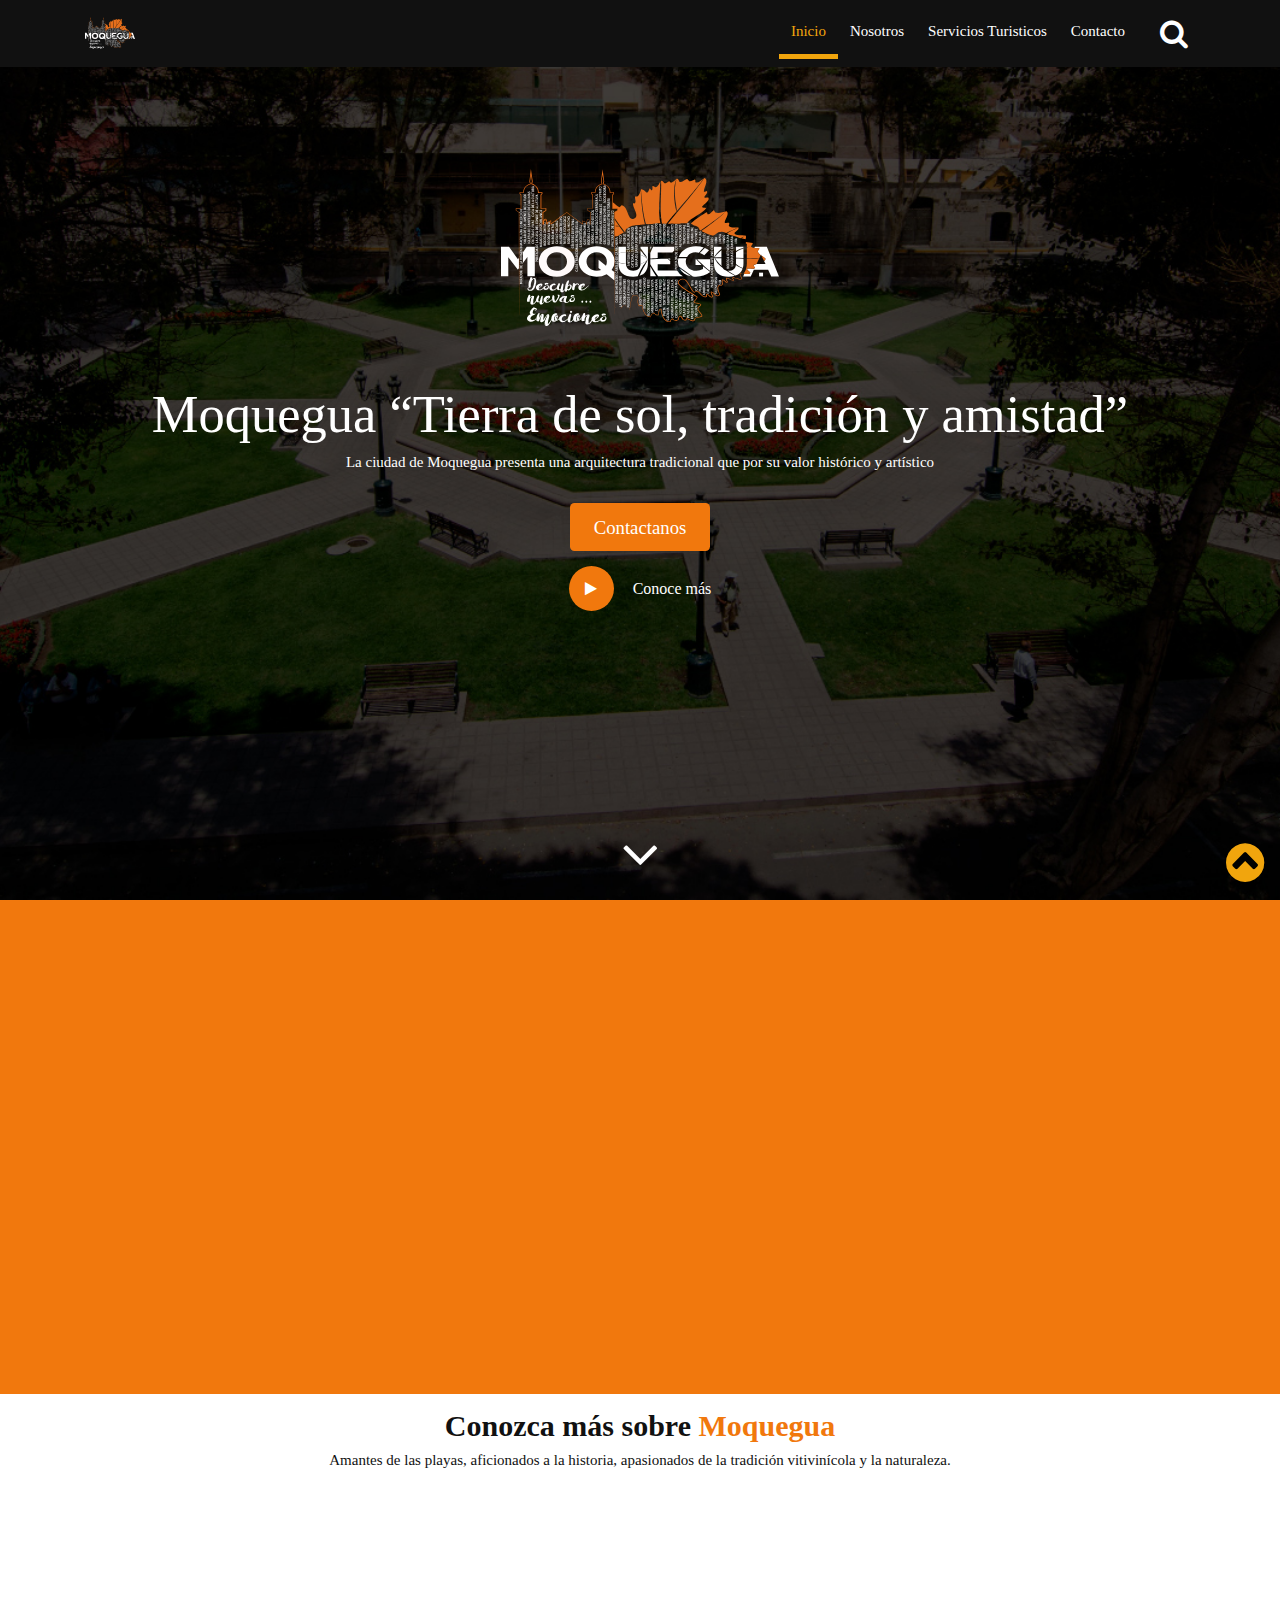
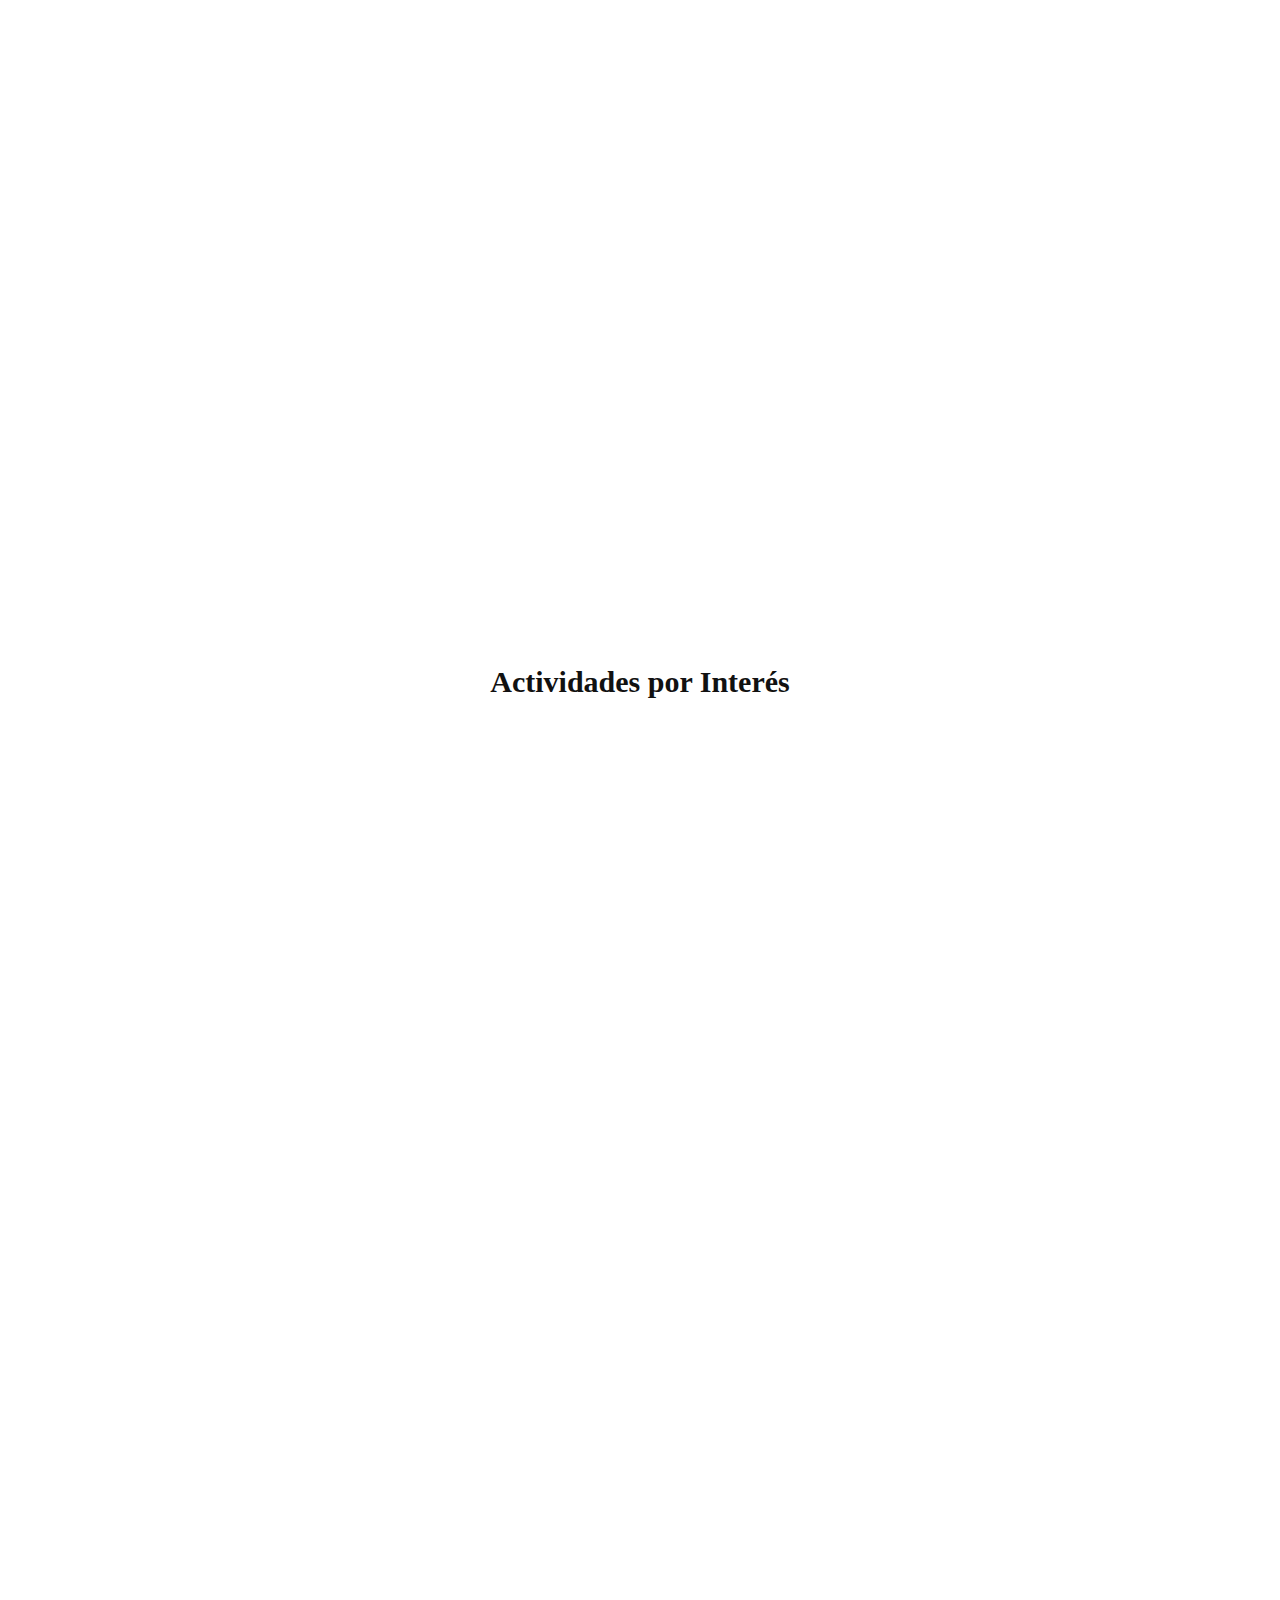
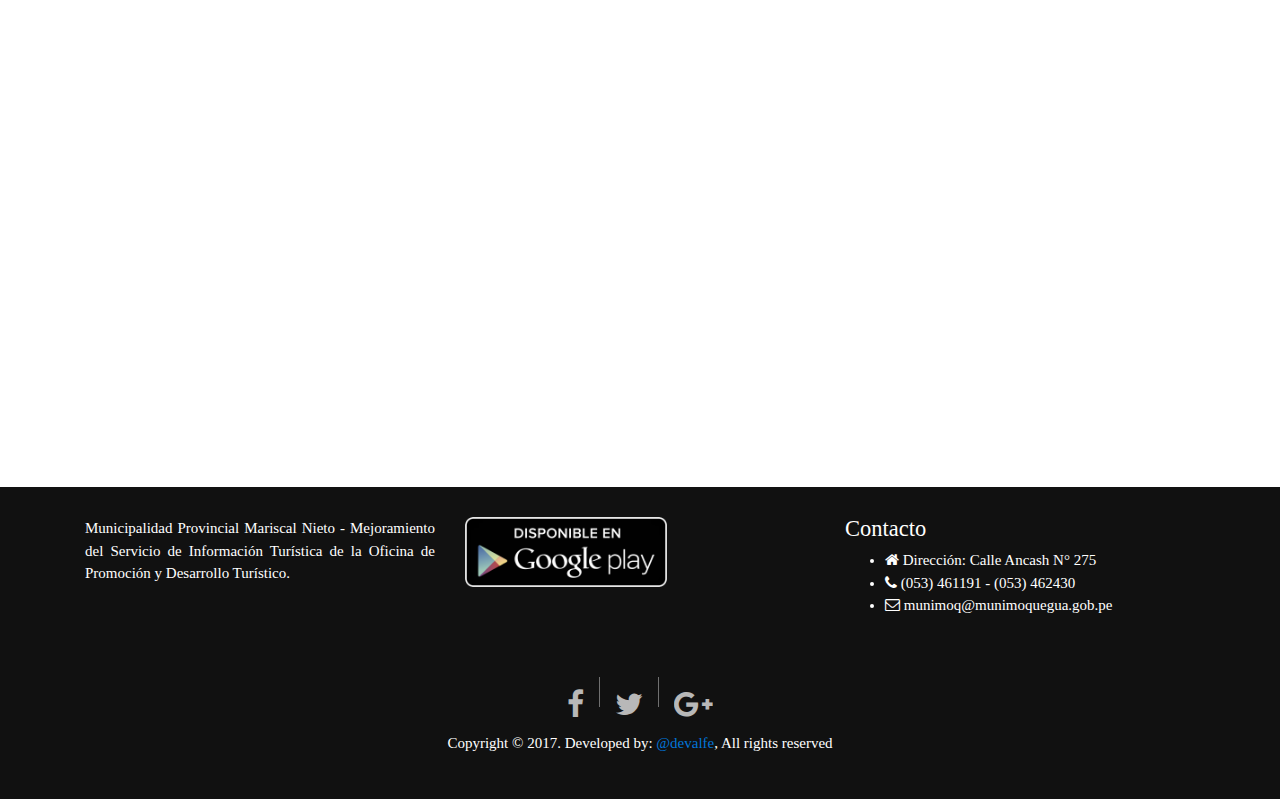
==== commit 87300ac4: "gastronomia" ====
--- a/index.html
+++ b/index.html
@@ -7,17 +7,22 @@
     <meta http-equiv="x-ua-compatible" content="ie=edge">
     <link rel="shortcut icon" type="image/x-icon" href="favicon.ico">
     <title>Moquegua | Turismo</title>
-    <meta name="keywords" content="Moquegua, principales atractivos turisticos, cerro baul, carumas, ilo, glorietas ilo, aguas termales,geoglifos de chen chen, torata, valle del ticsani, san cristobal, omate, museo contisuyo, mariscal nieto, malecon costero, Moquegua" />
-    <meta content="Moquegua Peru - Informacion del Turismo en Moquegua Tierra de sol, tradición y amistad." name="description">
-    <link rel="author" href="http://moqueguaturismo.gob.pe/humans.txt" type="text/plain">
-    <!--    <link href="https://fonts.googleapis.com/css?family=Cormorant+Upright:300,400,500,600,700&amp;subset=latin-ext,vietnamese" rel="stylesheet">-->
-    <link rel="stylesheet" href="css/font-awesome.min.css" type="text/css">
-    <link rel="stylesheet" href="css/styles.css">
-    <link rel="stylesheet" href="css/owl.carousel.min.css">
-    <link rel="stylesheet" href="css/bootstrap.css">
-    <link rel="stylesheet" href="css/animate.min.css">
-    <link rel="stylesheet" href="css/style.css">
-    <script src="js/vendor/modernizr-2.8.3.min.js"></script>
+    <meta name="Robots" content="All">
+    <meta name="keywords" content="Moquegua, principales atractivos turisticos, cerro baul, carumas, ilo, glorietas ilo, aguas termales,geoglifos de chen chen, torata, valle del ticsani, san cristobal, omate, museo contisuyo, mariscal nieto, malecon costero, Moquegua">
+    <meta name="description" content="Moquegua Peru - Informacion de Turismo en Moquegua Tierra de sol, tradición y amistad.">
+    <link rel="author" href="http://moqueguaturismo.gob.pe/humans.txt" type="text/plain" />
+    <meta name="DC.title" content="Moquegua" />
+    <meta name="geo.placename" content="Moquegua" />
+    <meta name="geo.region" content="PE-MOQ" />
+    <meta name="geo.position" content="-9.189967;-75.015152" />
+    <meta name="ICBM" content="-9.189967, -75.015152" />
+    <link rel="stylesheet" href="css/font-awesome.min.css" type="text/css" />
+    <link rel="stylesheet" href="css/styles.css" />
+    <link rel="stylesheet" href="css/owl.carousel.min.css" />
+    <link rel="stylesheet" href="css/bootstrap.css" />
+    <link rel="stylesheet" href="css/animate.min.css" />
+    <link rel="stylesheet" href="css/style.css" />
+
 </head>
 
 <body>
@@ -160,15 +165,15 @@
                     <li class="wow zoomIn" data-wow-duration=".3s" data-wow-delay=".9s">
                         <i class="fa fa-newspaper-o" aria-hidden="true"></i>
                         <div class="eleccion">
-                            <h4>Gastronomía</h4>
-                            <p class="hidden-sm-down">Lugar maravillosos que puede visitar en la ciudad.</p>
+                            <a href="gastronomia.html"><h4>Gastronomía</h4>
+                            <p class="hidden-sm-down">Lugar maravillosos que puede visitar en la ciudad.</p></a>
                         </div>
                     </li>
                     <li class="wow zoomIn" data-wow-duration=".3s" data-wow-delay="1.3s">
                         <i class="fa fa-calendar" aria-hidden="true"></i>
                         <div class="eleccion">
-                            <h4>Fechas para celebrar</h4>
-                            <p class="hidden-sm-down">Lugar maravillosos que puede visitar en la ciudad.</p>
+                            <a href="fechas.html"><h4>Fechas para celebrar</h4>
+                            <p class="hidden-sm-down">Lugar maravillosos que puede visitar en la ciudad.</p></a>
                         </div>
                     </li>
                 </ul>
@@ -203,7 +208,7 @@
                 <article class="col-md-3 wow bounceInDown" data-wow-delay="1.4s">
                     <img src="images/sec4.svg" alt="Hospitales">
                     <h3><a href="agencias.html">Agencias de viajes</a></h3>
-                    <p class="hidden-sm-down">En caso de una enfermedad o lesión, haga clic abajo para encontrar hospitales y servicios médicos cercanas.</p>
+                    <p class="hidden-sm-down">Agencia de Viajes y Servicios de Turismo en Moquegua. ¡Contáctenos!s.</p>
                     <a href="agencias.html" class="btn btn-secondary hidden-sm-down">Mas Informacion</a>
                 </article>
             </div>
@@ -272,6 +277,7 @@
 
     </footer>
     <a data-scroll class="ir-arriba" href="#encabezado"><i class="fa fa-chevron-circle-up" aria-hidden="true"></i></a>
+    <script src="js/vendor/modernizr-2.8.3.min.js"></script>
     <script src="js/jquery.min.js"></script>
     <script src="js/bootstrap.min.js"></script>
     <script src="js/owl.carousel.min.js"></script>
--- a/css/style.css
+++ b/css/style.css
@@ -1,357 +1,1261 @@
-html { font-size: 15px; }
-
-body { font-family: 'Bree W01 Light', serif; color: #111111; font-size: 15px; }
-
-body h1, h2, h3, h4, h5 { font-family: 'Bree-Regular', serif; }
-
-.bienvenidos { background: url("../images/fondo-principal.jpg") no-repeat center top; color: #fff; background-size: cover; background-attachment: fixed !important; height: 100vh; display: -webkit-flex; display: -ms-flexbox; display: flex; -webkit-flex-direction: column; -ms-flex-direction: column; flex-direction: column; }
-
-.encabezado { background: #111111; color: #fff; padding: .5rem 0; transition: all .5s ease; }
-
-.encabezado.fondo-menu { background: #F1780D; padding: .7rem 0; }
-
-.encabezado.fondo-menu #menu-principal ul li a { color: #f6de73; }
-
-.encabezado .container { display: -webkit-flex; display: -ms-flexbox; display: flex; -webkit-align-items: center; -ms-flex-align: center; align-items: center; -webkit-flex-wrap: wrap; -ms-flex-wrap: wrap; flex-wrap: wrap; }
-
-.encabezado .logo img { width: 50px; height: auto; margin-bottom: auto; }
-
-.bienvenidos .logo-moque img { width: 35%; height: auto; }
-
-.boton-buscar, .boton-menu { border: 0; font-size: 2rem; margin: 0; padding: 0 .5rem; background: transparent; color: #fff; }
-
-.boton-buscar:focus, .boton-menu:focus { outline: 0; }
-
-.boton-buscar { margin-left: auto; margin-right: .6rem; }
-
-.boton-buscar { margin-left: auto; margin-right: .6rem; }
-
-#bloque-buscar { -webkit-flex: 1 1 100%; -ms-flex: 1 1 100%; flex: 1 1 100%; }
-
-.container-bloque-buscar { display: -webkit-flex; display: -ms-flexbox; display: flex; height: 3rem; margin: 1rem 0; }
-
-.container-bloque-buscar input[type="text"] { border: 0; border-radius: 5px 0 0 5px; padding: 1rem; -webkit-flex: 1 1 auto; -ms-flex: 1 1 auto; flex: 1 1 auto; }
-
-.container-bloque-buscar input[type="submit"] { -webkit-flex: 0 1 auto; -ms-flex: 0 1 auto; flex: 0 1 auto; border: 0; border-radius: 0 5px 5px 0; background: #F1780D; color: #fff; padding: 0 1rem; }
-
-#menu-principal { -webkit-flex: 1 1 100%; -ms-flex: 1 1 100%; flex: 1 1 100%; }
-
-#menu-principal ul { margin: 1rem 0 0; list-style: none; padding: 0; }
-
-#menu-principal ul li a { display: block; padding: .8rem 0; text-align: center; color: #fff; text-transform: uppercase; border-top: 1px solid #F1A50D; text-decoration: none; }
-
-#menu-principal ul li a:hover, #menu-principal ul li.active a { color: #F1A50D; }
-
-.text-encabezado { -webkit-flex: 1 1 auto; -ms-flex: 1 1 auto; flex: 1 1 auto; -webkit-align-items: center; -ms-flex-align: center; align-items: center; display: -webkit-flex; display: -ms-flexbox; display: flex; }
-
-.text-encabezado .display-4 { margin-top: 1.5rem; }
-
-.btn-primary { color: #fff; background-color: #F1780D; border-color: transparent; margin-top: 1rem; transition: all .5s ease; }
-
-.btn-primary:hover, .btn-primary:focus, .btn-primary:active { background-color: #F1A50D; border-color: transparent; }
+html {
+  font-size: 15px; }
+
+body {
+  font-family: 'Bree W01 Light', serif;
+  color: #111111;
+  font-size: 15px; }
+
+body h1,
+h2,
+h3,
+h4,
+h5 {
+  font-family: 'Bree-Regular', serif; }
+
+.bienvenidos {
+  background: url("../images/fondo-principal.jpg") no-repeat center top;
+  color: #fff;
+  background-size: cover;
+  background-attachment: fixed !important;
+  height: 100vh;
+  display: -webkit-flex;
+  display: -ms-flexbox;
+  display: flex;
+  -webkit-flex-direction: column;
+  -ms-flex-direction: column;
+  flex-direction: column; }
+
+.encabezado {
+  background: #111111;
+  color: #fff;
+  padding: .5rem 0;
+  transition: all .5s ease; }
+
+.encabezado.fondo-menu {
+  background: #F1780D;
+  padding: .7rem 0; }
+
+.encabezado.fondo-menu #menu-principal ul li a {
+  color: #f6de73; }
+
+.encabezado .container {
+  display: -webkit-flex;
+  display: -ms-flexbox;
+  display: flex;
+  -webkit-align-items: center;
+  -ms-flex-align: center;
+  align-items: center;
+  -webkit-flex-wrap: wrap;
+  -ms-flex-wrap: wrap;
+  flex-wrap: wrap; }
+
+.encabezado .logo img {
+  width: 50px;
+  height: auto;
+  margin-bottom: auto; }
+
+.bienvenidos .logo-moque img {
+  width: 35%;
+  height: auto; }
+
+.boton-buscar,
+.boton-menu {
+  border: 0;
+  font-size: 2rem;
+  margin: 0;
+  padding: 0 .5rem;
+  background: transparent;
+  color: #fff; }
+
+.boton-buscar:focus,
+.boton-menu:focus {
+  outline: 0; }
+
+.boton-buscar {
+  margin-left: auto;
+  margin-right: .6rem; }
+
+.boton-buscar {
+  margin-left: auto;
+  margin-right: .6rem; }
+
+#bloque-buscar {
+  -webkit-flex: 1 1 100%;
+  -ms-flex: 1 1 100%;
+  flex: 1 1 100%; }
+
+.container-bloque-buscar {
+  display: -webkit-flex;
+  display: -ms-flexbox;
+  display: flex;
+  height: 3rem;
+  margin: 1rem 0; }
+
+.container-bloque-buscar input[type="text"] {
+  border: 0;
+  border-radius: 5px 0 0 5px;
+  padding: 1rem;
+  -webkit-flex: 1 1 auto;
+  -ms-flex: 1 1 auto;
+  flex: 1 1 auto; }
+
+.container-bloque-buscar input[type="submit"] {
+  -webkit-flex: 0 1 auto;
+  -ms-flex: 0 1 auto;
+  flex: 0 1 auto;
+  border: 0;
+  border-radius: 0 5px 5px 0;
+  background: #F1780D;
+  color: #fff;
+  padding: 0 1rem; }
+
+#menu-principal {
+  -webkit-flex: 1 1 100%;
+  -ms-flex: 1 1 100%;
+  flex: 1 1 100%; }
+
+#menu-principal ul {
+  margin: 1rem 0 0;
+  list-style: none;
+  padding: 0; }
+
+#menu-principal ul li a {
+  display: block;
+  padding: .8rem 0;
+  text-align: center;
+  color: #fff;
+  text-transform: uppercase;
+  border-top: 1px solid #F1A50D;
+  text-decoration: none; }
+
+#menu-principal ul li a:hover,
+#menu-principal ul li.active a {
+  color: #F1A50D; }
+
+.text-encabezado {
+  -webkit-flex: 1 1 auto;
+  -ms-flex: 1 1 auto;
+  flex: 1 1 auto;
+  -webkit-align-items: center;
+  -ms-flex-align: center;
+  align-items: center;
+  display: -webkit-flex;
+  display: -ms-flexbox;
+  display: flex; }
+
+.text-encabezado .display-4 {
+  margin-top: 1.5rem; }
+
+.btn-primary {
+  color: #fff;
+  background-color: #F1780D;
+  border-color: transparent;
+  margin-top: 1rem;
+  transition: all .5s ease; }
+
+.btn-primary:hover,
+.btn-primary:focus,
+.btn-primary:active {
+  background-color: #F1A50D;
+  border-color: transparent; }
 
 /***** Modal *****/
-.text-encabezado .modal-backdrop.in { filter: alpha(opacity=7); opacity: 0.7; }
-
-.text-encabezado .modal-content { background: none; border: 0; border-radius: 0; box-shadow: none; border: 0; border-radius: 0; }
-
-.text-encabezado .modal-body { padding: 0 25px 25px 25px; }
-
-.text-encabezado .modal-header { padding: 25px 25px 15px 25px; text-align: right; }
-
-.text-encabezado .modal-header, .text-encabezado .modal-footer { border: 0; }
-
-.text-encabezado .modal-header .close { float: none; margin: 0; font-size: 16px; color: #fff; font-weight: 300; text-shadow: none; opacity: 1; }
-
-.video-link { padding-top: 1rem; padding-bottom: 2rem; }
-
-.video-link a { text-decoration: none; }
-
-.video-link .video-link-text { color: #fff; }
-
-.video-link .video-link-text:hover, .video-link .video-link-text:focus, .video-link .video-link-text:active { text-decoration: none; border-bottom: 1px dotted #fff; }
-
-.medium-paragraph { font-size: 16px; line-height: 32px; }
-
-.video-link-icon .fa { position: relative; display: inline-block; -webkit-flex: 0 1 auto; -ms-flex: 0 1 auto; flex: 0 1 auto; margin-right: 1rem; text-align: center; transition: all 1s ease; font-size: 1rem; background: #F1780D; border-radius: 50%; width: 3rem; height: 3rem; line-height: 3rem; color: #fff; }
-
-.video-link-icon .fa:hover, .video-link-icon .fa:focus, .video-link-icon .fa:active { color: #F1780D; background: #fff; }
-
-.flecha a { display: inline-block; color: #fff; font-size: 4rem; -webkit-animation: flecha 2s ease-in-out infinite; animation: flecha 2s ease-in-out infinite; }
-
-@-webkit-keyframes flecha { from { -webkit-transform: translateY(0); transform: translateY(0); }
-  50% { -webkit-transform: translateY(6px); transform: translateY(6px); }
-  to { -webkit-transform: translateY(0); transform: translateY(0); } }
-
-@keyframes flecha { from { -webkit-transform: translateY(0); transform: translateY(0); }
-  50% { -webkit-transform: translateY(6px); transform: translateY(6px); }
-  to { -webkit-transform: translateY(0); transform: translateY(0); } }
-
-/******************************* seccion 2				 *** */
-.capital { background: #F1780D; color: #fff; }
-
-.capital img { width: 85%; margin: 0 auto; display: block; }
-
-.capital img { width: 85%; margin: 0 auto; display: block; }
-
-/******************************* seccion 3				 *** */
-.conozca-moquegua img { width: 100%; margin: 0 auto; display: block; }
-
-.conozca-moquegua h2 spam { color: #F1780D; }
-
-.conozca-moquegua ul, .conozca-moquegua ul li { list-style: none; }
-
-.conozca-moquegua ul li .fa { font-size: 2.3rem; background: #F1A50D; border-radius: 50%; width: 5rem; height: 5rem; line-height: 5rem; color: #fff; }
-
-.conozca-moquegua ul li .eleccion h4 { font-size: 1.2rem; font-weight: bold; margin-top: .5rem; }
-
-.conozca-moquegua ul li { min-height: 7rem; }
-
-/******************************* seccion 4				 *** */
-.servicos { background: url("../images/seccion.jpg") no-repeat center center; background-size: cover; background-attachment: fixed !important; color: #fff; }
-
-.servicos article { display: -webkit-flex; display: -ms-flexbox; display: flex; -webkit-align-items: center; -ms-flex-align: center; align-items: center; margin: 1rem 0; }
-
-.servicos img { -webkit-flex: 0 1 60px; -ms-flex: 0 1 60px; flex: 0 1 60px; overflow: hidden; margin-right: 1rem; }
-
-.servicos h3 { margin: 0; font-size: 1.5rem; -webkit-flex: 1 1 auto; -ms-flex: 1 1 auto; flex: 1 1 auto; }
-
-.servicos h3 a { color: #fff; font-size: 1.5rem; display: -webkit-flex; display: -ms-flexbox; display: flex; -webkit-justify-content: space-between; -ms-flex-pack: justify; justify-content: space-between; -webkit-align-items: center; -ms-flex-align: center; align-items: center; text-decoration: none; }
-
-.servicos h3 a::after { content: "\f054"; font-family: FontAwesome; font-size: 2rem; margin-left: 1rem; opacity: .5; position: relative; left: 0; transition: all .5s ease; }
-
-.servicos h3 a:hover::after { left: -.5rem; opacity: 1; color: #F1780D; }
-
-/******************************* seccion 4				 *** */
-.actividadesa a { text-decoration: none; }
-
-.actividades a h4 { text-decoration: none; font-weight: 100; text-align: center; color: #111111; }
-
-.actividades .container { padding-left: 0; padding-right: 0; }
-
-.actividades .owl-nav { display: -webkit-flex; display: -ms-flexbox; display: flex; -webkit-justify-content: center; -ms-flex-pack: center; justify-content: center; margin: .5rem 0; }
-
-.actividades .owl-prev, .actividades .owl-next { font-size: 3rem; margin: 0 .5rem; color: #F1780D; }
-
-.actividades .owl-prev:hover, .actividades .owl-next:hover { color: #F1A50D; transition: all .5s ease; }
-
-/******************************* seccion 4				 *** */
-.pie-pagina { background: #111111; color: #fff; text-align: center; }
-
-.pie-pagina .social { display: -webkit-flex; display: -ms-flexbox; display: flex; -webkit-justify-content: center; -ms-flex-pack: center; justify-content: center; list-style: none; margin: 0; padding: 0; }
-
-.pie-pagina .social a { color: #fff; font-size: 2rem; opacity: .7; margin: 5px 15px; vertical-align: middle; transition: all .5s ease; }
-
-.pie-pagina .social a:hover, .pie-pagina .social a:focus { opacity: 1; outline: 0; color: #fff; }
-
-.social .divider-2 { display: inline-block; width: 1px; height: 30px; background: #fff; background: rgba(255, 255, 255, 0.4); vertical-align: middle; }
-
-.ir-arriba { position: fixed; bottom: 1rem; right: 1rem; font-size: 3rem; color: #F1A50D; text-decoration: none; z-index: 99999; line-height: 0; transition: all .5s ease; }
-
-.ir-arriba:hover, .ir-arriba:focus { outline: 0; text-decoration: none; color: #F1780D; }
-
-.servicos .container { padding-top: 1rem; padding-bottom: .5rem; }
-
-.capital .container { padding-top: 1rem; padding-bottom: .5rem; }
-
-.conozca-moquegua .container { padding-top: 1rem; padding-bottom: .5rem; }
-
-.actividades .container { padding-top: 1rem; padding-bottom: .5rem; }
-
-.pie-pagina .container { padding-top: 1rem; padding-bottom: 2rem; }
-
-.footer-container { padding: 30px 15px; background: #111; color: #fff; }
-
-.footer-container img { height: 70px; }
-
-/******************************* nosotros            *** */
-.internas .bienvenidos { height: 50vh; }
-
-.ruta .bar { padding: 1rem; }
-
-.internas .ruta { background: #F1780D; color: #fff; }
-
-.internas .ruta a { color: #fff; text-decoration: underline; }
-
-.internas .ruta a:hover { text-decoration: none; }
-
-.internas .card .card-header { background-color: #F1780D; }
-
-.card-header { padding: 0; }
-
-.nosotros img { padding: 40 0 20 0; display: block; }
-
-.internas .card .card-header a { background: #F1780D; color: #fff; text-decoration: none; display: block; padding: 1rem; transition: all .5s ease; }
-
-.internas .card .card-header a:hover { background: #F1A50D; color: #fff; }
-
-/******************************* servicios            *** */
-.internas .lista-servicios .item-servicios { background: #fff; text-align: center; border: 4px solid #F1CB0D; border-radius: 5px; margin-bottom: 1rem; padding: 1rem; margin-top: 1rem; width: 100%; }
-
-.internas .lista-servicios .item-servicios .fa { font-size: 6rem; color: #F1780D; margin-bottom: 1rem; transition: all 1s ease; }
-
-.internas .lista-servicios .item-servicios:hover .fa { -webkit-transform: rotateY(360deg); transform: rotateY(360deg); -webkit-transform-style: preserve-3d; transform-style: preserve-3d; }
-
-.internas .lista-servicios img { max-width: 100%; }
-
-.internas .lista-servicios a { transition: all 150ms ease; }
-
-.internas .lista-servicios a:hover { opacity: 0.6; text-decoration: none; }
-
-.internas .lista-servicios img { max-width: 100%; }
-
-.internas .turismo .thumbnails { list-style-type: none; padding: 0; background-color: midnightblue; /*Flexbox setup*/ display: -webkit-flex; display: -ms-flexbox; display: flex; max-width: 100%; width: 100%; }
-
-.internas .turismo .thumbnails .col-sm-4 { background-color: brown; height: auto; width: 200px; /* line-height: 200px; */ font-size: 20px; /* background-color: steelblue; */ /* color: #fff; */ text-align: center; margin: 5px 2px; }
-
-ul.thumbnails { margin-bottom: 1rem; list-style: none; padding-left: 0; }
-
-.turismo .card-block { background-color: bisque; }
-
-.box { background: #fff; transition: all 0.2s ease; border: 2px dashed #F1A50D; margin-top: 10px; box-sizing: border-box; border-radius: 5px; background-clip: padding-box; display: -webkit-flex; display: -ms-flexbox; display: flex; height: 30rem; }
-
-.box:hover { border: 2px solid #F1780D; }
-
-.box span.box-title { color: #fff; font-size: 24px; font-weight: 300; text-transform: uppercase; }
-
-.box .box-content { padding: 16px; border-radius: 0 0 2px 2px; background-clip: padding-box; box-sizing: border-box; display: -webkit-flex; display: -ms-flexbox; display: flex; -webkit-flex-direction: column; -ms-flex-direction: column; flex-direction: column; }
-
-.box .box-content p { color: #515c66; text-transform: none; }
-
-.turismo .owl-nav { display: -webkit-flex; display: -ms-flexbox; display: flex; -webkit-justify-content: flex-end; -ms-flex-pack: end; justify-content: flex-end; margin: .5rem 0; }
-
-.turismo .owl-prev, .turismo .owl-next { font-size: 3rem; margin: 0 .5rem; color: #F1780D; }
-
-.turismo .owl-prev:hover, .turismo .owl-next:hover { color: #F1A50D; transition: all .5s ease; }
+.text-encabezado .modal-backdrop.in {
+  filter: alpha(opacity=7);
+  opacity: 0.7; }
+
+.text-encabezado .modal-content {
+  background: none;
+  border: 0;
+  border-radius: 0;
+  box-shadow: none;
+  border: 0;
+  border-radius: 0; }
+
+.text-encabezado .modal-body {
+  padding: 0 25px 25px 25px; }
+
+.text-encabezado .modal-header {
+  padding: 25px 25px 15px 25px;
+  text-align: right; }
+
+.text-encabezado .modal-header,
+.text-encabezado .modal-footer {
+  border: 0; }
+
+.text-encabezado .modal-header .close {
+  float: none;
+  margin: 0;
+  font-size: 16px;
+  color: #fff;
+  font-weight: 300;
+  text-shadow: none;
+  opacity: 1; }
+
+.video-link {
+  padding-top: 1rem;
+  padding-bottom: 2rem; }
+
+.video-link a {
+  text-decoration: none; }
+
+.video-link .video-link-text {
+  color: #fff; }
+
+.video-link .video-link-text:hover,
+.video-link .video-link-text:focus,
+.video-link .video-link-text:active {
+  text-decoration: none;
+  border-bottom: 1px dotted #fff; }
+
+.medium-paragraph {
+  font-size: 16px;
+  line-height: 32px; }
+
+.video-link-icon .fa {
+  position: relative;
+  display: inline-block;
+  -webkit-flex: 0 1 auto;
+  -ms-flex: 0 1 auto;
+  flex: 0 1 auto;
+  margin-right: 1rem;
+  text-align: center;
+  transition: all 1s ease;
+  font-size: 1rem;
+  background: #F1780D;
+  border-radius: 50%;
+  width: 3rem;
+  height: 3rem;
+  line-height: 3rem;
+  color: #fff; }
+
+.video-link-icon .fa:hover,
+.video-link-icon .fa:focus,
+.video-link-icon .fa:active {
+  color: #F1780D;
+  background: #fff; }
+
+.flecha a {
+  display: inline-block;
+  color: #fff;
+  font-size: 4rem;
+  -webkit-animation: flecha 2s ease-in-out infinite;
+  animation: flecha 2s ease-in-out infinite; }
+
+@-webkit-keyframes flecha {
+  from {
+    -webkit-transform: translateY(0);
+    transform: translateY(0); }
+  50% {
+    -webkit-transform: translateY(6px);
+    transform: translateY(6px); }
+  to {
+    -webkit-transform: translateY(0);
+    transform: translateY(0); } }
+
+@keyframes flecha {
+  from {
+    -webkit-transform: translateY(0);
+    transform: translateY(0); }
+  50% {
+    -webkit-transform: translateY(6px);
+    transform: translateY(6px); }
+  to {
+    -webkit-transform: translateY(0);
+    transform: translateY(0); } }
+
+/*******************************
+*** seccion 2				 ***
+*******************************/
+.capital {
+  background: #F1780D;
+  color: #fff; }
+
+.capital img {
+  width: 85%;
+  margin: 0 auto;
+  display: block; }
+
+.capital img {
+  width: 85%;
+  margin: 0 auto;
+  display: block; }
+
+/*******************************
+*** seccion 3				 ***
+*******************************/
+.conozca-moquegua img {
+  width: 100%;
+  margin: 0 auto;
+  display: block; }
+
+.conozca-moquegua h2 spam {
+  color: #F1780D; }
+
+.conozca-moquegua ul,
+.conozca-moquegua ul li {
+  list-style: none; }
+
+.conozca-moquegua ul li .fa {
+  font-size: 2.3rem;
+  background: #F1A50D;
+  border-radius: 50%;
+  width: 5rem;
+  height: 5rem;
+  line-height: 5rem;
+  color: #fff; }
+
+.conozca-moquegua ul li .eleccion h4 {
+  font-size: 1.2rem;
+  font-weight: bold;
+  margin-top: .5rem; }
+
+.conozca-moquegua ul li {
+  min-height: 7rem; }
+
+/*******************************
+*** seccion 4				 ***
+*******************************/
+.servicos {
+  background: url("../images/seccion.jpg") no-repeat center center;
+  background-size: cover;
+  background-attachment: fixed !important;
+  color: #fff; }
+
+.servicos article {
+  display: -webkit-flex;
+  display: -ms-flexbox;
+  display: flex;
+  -webkit-align-items: center;
+  -ms-flex-align: center;
+  align-items: center;
+  margin: 1rem 0; }
+
+.servicos img {
+  -webkit-flex: 0 1 60px;
+  -ms-flex: 0 1 60px;
+  flex: 0 1 60px;
+  overflow: hidden;
+  margin-right: 1rem; }
+
+.servicos h3 {
+  margin: 0;
+  font-size: 1.5rem;
+  -webkit-flex: 1 1 auto;
+  -ms-flex: 1 1 auto;
+  flex: 1 1 auto; }
+
+.servicos h3 a {
+  color: #fff;
+  font-size: 1.5rem;
+  display: -webkit-flex;
+  display: -ms-flexbox;
+  display: flex;
+  -webkit-justify-content: space-between;
+  -ms-flex-pack: justify;
+  justify-content: space-between;
+  -webkit-align-items: center;
+  -ms-flex-align: center;
+  align-items: center;
+  text-decoration: none; }
+
+.servicos h3 a::after {
+  content: "\f054";
+  font-family: FontAwesome;
+  font-size: 2rem;
+  margin-left: 1rem;
+  opacity: .5;
+  position: relative;
+  left: 0;
+  transition: all .5s ease; }
+
+.servicos h3 a:hover::after {
+  left: -.5rem;
+  opacity: 1;
+  color: #F1780D; }
+
+/*******************************
+*** seccion 4				 ***
+*******************************/
+.actividadesa a {
+  text-decoration: none; }
+
+.actividades a h4 {
+  text-decoration: none;
+  font-weight: 100;
+  text-align: center;
+  color: #111111; }
+
+.actividades .container {
+  padding-left: 0;
+  padding-right: 0; }
+
+.actividades .owl-nav {
+  display: -webkit-flex;
+  display: -ms-flexbox;
+  display: flex;
+  -webkit-justify-content: center;
+  -ms-flex-pack: center;
+  justify-content: center;
+  margin: .5rem 0; }
+
+.actividades .owl-prev,
+.actividades .owl-next {
+  font-size: 3rem;
+  margin: 0 .5rem;
+  color: #F1780D; }
+
+.actividades .owl-prev:hover,
+.actividades .owl-next:hover {
+  color: #F1A50D;
+  transition: all .5s ease; }
+
+/*******************************
+*** seccion 4				 ***
+*******************************/
+.pie-pagina {
+  background: #111111;
+  color: #fff;
+  text-align: center; }
+
+.pie-pagina .social {
+  display: -webkit-flex;
+  display: -ms-flexbox;
+  display: flex;
+  -webkit-justify-content: center;
+  -ms-flex-pack: center;
+  justify-content: center;
+  list-style: none;
+  margin: 0;
+  padding: 0; }
+
+.pie-pagina .social a {
+  color: #fff;
+  font-size: 2rem;
+  opacity: .7;
+  margin: 5px 15px;
+  vertical-align: middle;
+  transition: all .5s ease; }
+
+.pie-pagina .social a:hover,
+.pie-pagina .social a:focus {
+  opacity: 1;
+  outline: 0;
+  color: #fff; }
+
+.social .divider-2 {
+  display: inline-block;
+  width: 1px;
+  height: 30px;
+  background: #fff;
+  background: rgba(255, 255, 255, 0.4);
+  vertical-align: middle; }
+
+.ir-arriba {
+  position: fixed;
+  bottom: 1rem;
+  right: 1rem;
+  font-size: 3rem;
+  color: #F1A50D;
+  text-decoration: none;
+  z-index: 99999;
+  line-height: 0;
+  transition: all .5s ease; }
+
+.ir-arriba:hover,
+.ir-arriba:focus {
+  outline: 0;
+  text-decoration: none;
+  color: #F1780D; }
+
+.servicos .container {
+  padding-top: 1rem;
+  padding-bottom: .5rem; }
+
+.capital .container {
+  padding-top: 1rem;
+  padding-bottom: .5rem; }
+
+.conozca-moquegua .container {
+  padding-top: 1rem;
+  padding-bottom: .5rem; }
+
+.actividades .container {
+  padding-top: 1rem;
+  padding-bottom: .5rem; }
+
+.pie-pagina .container {
+  padding-top: 1rem;
+  padding-bottom: 2rem; }
+
+.footer-container {
+  padding: 30px 15px;
+  background: #111;
+  color: #fff; }
+
+.footer-container img {
+  height: 70px; }
+
+/*******************************
+***     nosotros            ***
+*******************************/
+.internas .bienvenidos {
+  height: 50vh; }
+
+.ruta .bar {
+  padding: 1rem; }
+
+.internas .ruta {
+  background: #F1780D;
+  color: #fff; }
+
+.internas .ruta a {
+  color: #fff;
+  text-decoration: underline; }
+
+.internas .ruta a:hover {
+  text-decoration: none; }
+
+.internas .card .card-header {
+  background-color: #F1780D; }
+
+.card-header {
+  padding: 0; }
+
+.nosotros img {
+  padding: 40 0 20 0;
+  display: block; }
+
+.internas .card .card-header a {
+  background: #F1780D;
+  color: #fff;
+  text-decoration: none;
+  display: block;
+  padding: 1rem;
+  transition: all .5s ease; }
+
+.internas .card .card-header a:hover {
+  background: #F1A50D;
+  color: #fff; }
+
+/*******************************
+***     servicios            ***
+*******************************/
+.internas .lista-servicios .item-servicios {
+  background: #fff;
+  text-align: center;
+  border: 4px solid #F1CB0D;
+  border-radius: 5px;
+  margin-bottom: 1rem;
+  padding: 1rem;
+  margin-top: 1rem;
+  width: 100%; }
+
+.internas .lista-servicios .item-servicios .fa {
+  font-size: 6rem;
+  color: #F1780D;
+  margin-bottom: 1rem;
+  transition: all 1s ease; }
+
+.internas .lista-servicios .item-servicios:hover .fa {
+  -webkit-transform: rotateY(360deg);
+  transform: rotateY(360deg);
+  -webkit-transform-style: preserve-3d;
+  transform-style: preserve-3d; }
+
+.internas .lista-servicios img {
+  max-width: 100%; }
+
+.internas .lista-servicios a {
+  transition: all 150ms ease; }
+
+.internas .lista-servicios a:hover {
+  opacity: 0.6;
+  text-decoration: none; }
+
+.internas .lista-servicios img {
+  max-width: 100%; }
+
+.internas .turismo .thumbnails {
+  list-style-type: none;
+  padding: 0;
+  background-color: midnightblue;
+  /*Flexbox setup*/
+  display: -webkit-flex;
+  display: -ms-flexbox;
+  display: flex;
+  max-width: 100%;
+  width: 100%; }
+
+.internas .turismo .thumbnails .col-sm-4 {
+  background-color: brown;
+  height: auto;
+  width: 200px;
+  /* line-height: 200px; */
+  font-size: 20px;
+  /* background-color: steelblue; */
+  /* color: #fff; */
+  text-align: center;
+  margin: 5px 2px; }
+
+ul.thumbnails {
+  margin-bottom: 1rem;
+  list-style: none;
+  padding-left: 0; }
+
+.turismo .card-block {
+  background-color: bisque; }
+
+.box {
+  background: #fff;
+  transition: all 0.2s ease;
+  border: 2px dashed #F1A50D;
+  margin-top: 10px;
+  box-sizing: border-box;
+  border-radius: 5px;
+  background-clip: padding-box;
+  display: -webkit-flex;
+  display: -ms-flexbox;
+  display: flex;
+  height: 30rem; }
+
+.box:hover {
+  border: 2px solid #F1780D; }
+
+.box span.box-title {
+  color: #fff;
+  font-size: 24px;
+  font-weight: 300;
+  text-transform: uppercase; }
+
+.box .box-content {
+  padding: 16px;
+  border-radius: 0 0 2px 2px;
+  background-clip: padding-box;
+  box-sizing: border-box;
+  display: -webkit-flex;
+  display: -ms-flexbox;
+  display: flex;
+  -webkit-flex-direction: column;
+  -ms-flex-direction: column;
+  flex-direction: column; }
+
+.box .box-content p {
+  color: #515c66;
+  text-transform: none; }
+
+.turismo .owl-nav {
+  display: -webkit-flex;
+  display: -ms-flexbox;
+  display: flex;
+  -webkit-justify-content: flex-end;
+  -ms-flex-pack: end;
+  justify-content: flex-end;
+  margin: .5rem 0; }
+
+.turismo .owl-prev,
+.turismo .owl-next {
+  font-size: 3rem;
+  margin: 0 .5rem;
+  color: #F1780D; }
+
+.turismo .owl-prev:hover,
+.turismo .owl-next:hover {
+  color: #F1A50D;
+  transition: all .5s ease; }
 
 /* Page Header */
-.page-header { background: #f9f9f9; margin: 1rem -40px 40px; padding: 20px 40px; border-top: 4px solid #F1A50D; color: #F1780D; }
-
-.page-header h2 { line-height: 0.88rem; color: #000; }
-
-/******************************* galeria *** */
-.carousel, .carousel-inner > .item > img { width: 85rem; max-height: 50%; }
-
-.internas section { display: -webkit-flex; display: -ms-flexbox; display: flex; -webkit-justify-content: center; -ms-flex-pack: center; justify-content: center; }
-
-.internas .slider { width: auto; height: 100vh; display: -webkit-flex; display: -ms-flexbox; display: flex; overflow: hidden; z-index: 100; }
-
-.internas .galeria img { -webkit-filter: gray; filter: gray; box-shadow: 0px 2px 6px 2px rgba(0, 0, 0, 0.75); margin-bottom: 20px; height: 250px; width: 250px; }
-
-.internas .galeria img:hover { -webkit-filter: none; filter: none; }
-
-.internas .mapa { width: 80%; margin: 0 auto; }
-
-.map-responsive { overflow: hidden; padding-bottom: 50%; position: relative; height: 0; }
-
-.map-responsive iframe { left: 0; top: 0; height: 100%; width: 100%; position: absolute; }
-
-.internas .mapa #map { left: 0px; z-index: 188; width: 100%; height: 700px; }
-
-.internas .mapa .page-footer { background: #f9f9f9; margin: 1rem -40px 15px; padding: 20px 40px; border-bottom: 4px solid #F1A50D; color: #F1780D; }
-
-.internas .mapa .page-footer h2 { line-height: 0.88rem; color: #000; }
-
-.internas .linetime #timeline { width: 80%; margin: 20px auto; position: relative; }
-
-.internas .linetime #timeline:before { content: ''; display: block; position: absolute; left: 50%; top: 0; margin: 0 0 0 -1px; width: 2px; height: 100%; background: rgba(255, 255, 255, 0.2); }
-
-.internas .linetime #timeline article { width: 100%; margin: 0 0 20px 0; position: relative; }
-
-.internas .linetime #timeline article:after { content: ''; display: block; clear: both; }
-
-.internas .linetime #timeline article div.inner { width: 40%; float: left; margin: 5px 0 0 0; border-radius: 6px; }
-
-.internas .linetime #timeline article div.inner span.date { display: block; width: 60px; height: 50px; padding: 5px 0; position: absolute; top: 0; left: 50%; margin: 0 0 0 -32px; border-radius: 100%; font-size: 12px; font-weight: 900; text-transform: uppercase; background: #25303B; color: rgba(255, 255, 255, 0.5); border: 2px solid rgba(255, 255, 255, 0.2); box-shadow: 0 0 0 7px #25303B; }
-
-.internas .linetime #timeline article div.inner span.date span { display: block; text-align: center; }
-
-.internas .linetime#timeline article div.inner span.date span.day { font-size: 10px; }
-
-.internas .linetime#timeline article div.inner span.date span.month { font-size: 18px; }
-
-.internas .linetime#timeline article div.inner span.date span.year { font-size: 10px; }
-
-.internas .linetime#timeline article div.inner h2 { padding: 15px; margin: 0; color: #fff; font-size: 20px; text-transform: uppercase; letter-spacing: -1px; border-radius: 6px 6px 0 0; position: relative; }
-
-.internas .linetime#timeline article div.inner h2:after { content: ''; position: absolute; top: 20px; right: -5px; width: 10px; height: 10px; -webkit-transform: rotate(-45deg); }
-
-.internas .linetime#timeline article div.inner p { padding: 15px; margin: 0; font-size: 14px; background: #fff; color: #656565; border-radius: 0 0 6px 6px; }
-
-.internas .linetime #timeline article:nth-child(2n+2) div.inner { float: right; }
-
-.internas .linetime #timeline article:nth-child(2n+2) div.inner h2:after { left: -5px; }
-
-.internas .linetime#timeline article:nth-child(1) div.inner h2 { background: #e74c3c; }
-
-.internas .linetime#timeline article:nth-child(1) div.inner h2:after { background: #e74c3c; }
-
-.internas .linetime#timeline article:nth-child(2) div.inner h2 { background: #2ecc71; }
-
-.internas .linetime#timeline article:nth-child(2) div.inner h2:after { background: #2ecc71; }
-
-.internas .linetime#timeline article:nth-child(3) div.inner h2 { background: #e67e22; }
-
-.internas .linetime#timeline article:nth-child(3) div.inner h2:after { background: #e67e22; }
-
-.internas .linetime#timeline article:nth-child(4) div.inner h2 { background: #1abc9c; }
-
-.internas .linetime#timeline article:nth-child(4) div.inner h2:after { background: #1abc9c; }
-
-.internas .linetime#timeline article:nth-child(5) div.inner h2 { background: #9b59b6; }
-
-.internas .linetime#timeline article:nth-child(5) div.inner h2:after { background: #9b59b6; }
-
-/******************************* media query pantalla 768 *** */
-@media (min-width: 768px) { #menu-principal { height: auto !important; display: block; -webkit-flex: 0 1 auto; -ms-flex: 0 1 auto; flex: 0 1 auto; margin-left: auto; -webkit-order: 1; -ms-flex-order: 1; order: 1; }
-  #menu-principal ul { margin: 0 0 0 0; display: -webkit-flex; display: -ms-flexbox; display: flex; }
-  #menu-principal ul li a { padding: .8rem; text-transform: capitalize; margin: o 0.3rem; border-top: 0px; border-bottom: 5px solid transparent; transition: all .5s ease; }
-  #menu-principal ul li.active a, #menu-principal ul li a:hover { color: #F1A50D; border-bottom: 5px solid; }
-  .boton-buscar { margin-left: 1rem; margin-right: 0; -webkit-order: 2; -ms-flex-order: 2; order: 2; }
-  #bloque-buscar { -webkit-order: 3; -ms-flex-order: 3; order: 3; position: absolute; width: 20rem; right: 4rem; top: 2.5rem; transition: all .5s ease; }
-  .text-encabezado img { margin-top: auto; }
-  .servicos article { -webkit-align-items: center; -ms-flex-align: center; align-items: center; margin: 1rem 0; -webkit-flex-direction: column; -ms-flex-direction: column; flex-direction: column; text-align: center; }
-  .servicos img { -webkit-flex: 0 1 130px; -ms-flex: 0 1 130px; flex: 0 1 130px; overflow: hidden; margin-right: 0; margin-bottom: 1rem; transition: all 1s ease; }
-  .servicos article:hover img { -webkit-transform: rotateY(360deg); transform: rotateY(360deg); -webkit-transform-style: preserve-3d; transform-style: preserve-3d; }
-  .servicos h3 a::after { display: none; }
-  .servicos h3 { margin: 0 0 .5rem 0; font-size: 2rem; -webkit-flex: 0 1 auto; -ms-flex: 0 1 auto; flex: 0 1 auto; width: 100%; }
-  .servicos .btn-secondary { margin-top: auto; }
-  .nternas .lista-servicios .item-servicios { display: -webkit-flex; display: -ms-flexbox; display: flex; -webkit-flex-direction: column; -ms-flex-direction: column; flex-direction: column; }
-  .internas .lista-servicios .item-servicios .btn-primary { margin-top: auto; }
-  .turismo .box .btn-primary { margin-top: auto; }
-  html { font-size: 15px; }
-  .servicos h3 a { display: block; width: 100%; }
-  .servicos p { width: 100%; }
-  .social { padding-top: 80px; }
-  .text-encabezado .display-4 { margin-top: 4rem; font-size: 3.5rem; } }
-
-/******************************* media query pantalla 992 *** */
-@media (min-width: 992px) { html { font-size: 15px; }
-  .bienvenidos { background: url("../images/fondo-grande.jpg") no-repeat center top; background-size: cover; background-attachment: fixed !important; }
-  .conozca-moquegua ul li { display: -webkit-flex; display: -ms-flexbox; display: flex; }
-  .conozca-moquegua ul li .fa { -webkit-flex: 0 1 auto; -ms-flex: 0 1 auto; flex: 0 1 auto; margin-right: 1rem; text-align: center; transition: all 1s ease; }
-  .conozca-moquegua ul li:hover .fa { -webkit-transform: rotateY(360deg); transform: rotateY(360deg); -webkit-transform-style: preserve-3d; transform-style: preserve-3d; background: #F1780D; }
-  .eleccion { -webkit-flex: 1 0 0px; -ms-flex: 1 0 0px; flex: 1 0 0px; }
-  .servicos { background: url("../images/seccion-grande.jpg") no-repeat center center; background-size: cover; background-attachment: fixed !important; }
-  .conozca-moquegua ul li .eleccion h4 { margin-top: 0rem; font-size: 1rem; }
-  .conozca-moquegua ul:first-child .fa { -webkit-order: 1; -ms-flex-order: 1; order: 1; margin-left: 1rem; margin-right: 0; }
-  .conozca-moquegua ul li p { font-size: 1rem; }
-  .bienvenidos .logo-moque img { width: 25%; }
-  .social { padding-top: 80px; } }
-
-@media (max-width: 767px) { .video-link { padding-top: auto; }
-  .social { padding-top: 50px; }
-  .text-encabezado .display-4 { margin-top: 5rem; font-size: 2.5rem; }
-  .conozca-moquegua ul li .eleccion h4 { font-size: 1rem; }
-  ul.timeline:before { left: 40px; }
-  ul.timeline > li > .timeline-panel { width: calc(100% - 90px); width: -moz-calc(100% - 90px); width: -webkit-calc(100% - 90px); }
-  ul.timeline > li > .timeline-badge { left: 15px; margin-left: 0; top: 16px; }
-  ul.timeline > li > .timeline-panel { float: right; }
-  ul.timeline > li > .timeline-panel:before { border-left-width: 0; border-right-width: 15px; left: -15px; right: auto; }
-  ul.timeline > li > .timeline-panel:after { border-left-width: 0; border-right-width: 14px; left: -14px; right: auto; } }
-
-@media (max-width: 415px) { .social .divider-2 { display: none; }
-  .text-encabezado .display-4 { margin-top: 5rem; font-size: 1.5rem; }
-  .conozca-moquegua ul li .eleccion h4 { font-size: 1rem; } }
+.page-header {
+  background: #f9f9f9;
+  margin: 1rem -40px 40px;
+  padding: 20px 40px;
+  border-top: 4px solid #F1A50D;
+  color: #F1780D; }
+
+.page-header h2 {
+  line-height: 0.88rem;
+  color: #000; }
+
+/*******************************
+*** galeria ***
+*******************************/
+.carousel,
+.carousel-inner > .item > img {
+  width: 85rem;
+  max-height: 50%; }
+
+.internas section {
+  display: -webkit-flex;
+  display: -ms-flexbox;
+  display: flex;
+  -webkit-justify-content: center;
+  -ms-flex-pack: center;
+  justify-content: center; }
+
+.internas .slider {
+  width: auto;
+  height: 100vh;
+  display: -webkit-flex;
+  display: -ms-flexbox;
+  display: flex;
+  overflow: hidden;
+  z-index: 100; }
+
+.internas .galeria img {
+  -webkit-filter: gray;
+  filter: gray;
+  box-shadow: 0px 2px 6px 2px rgba(0, 0, 0, 0.75);
+  margin-bottom: 20px;
+  height: 250px;
+  width: 250px; }
+
+.internas .galeria img:hover {
+  -webkit-filter: none;
+  filter: none; }
+
+.internas .mapa {
+  width: 80%;
+  margin: 0 auto; }
+
+.map-responsive {
+  overflow: hidden;
+  padding-bottom: 50%;
+  position: relative;
+  height: 0; }
+
+.map-responsive iframe {
+  left: 0;
+  top: 0;
+  height: 100%;
+  width: 100%;
+  position: absolute; }
+
+.internas .mapa .container .row {
+  display: block; }
+
+.internas .mapa #map {
+  left: 0px;
+  z-index: 188;
+  width: 100%;
+  height: 700px; }
+
+.internas .mapa .page-footer {
+  background: #f9f9f9;
+  margin: 1rem -40px 15px;
+  padding: 20px 40px;
+  border-bottom: 4px solid #F1A50D;
+  color: #F1780D; }
+
+.internas .mapa .page-footer h2 {
+  line-height: 0.88rem;
+  color: #000; }
+
+.internas .linetime #timeline {
+  width: 80%;
+  margin: 20px auto;
+  position: relative; }
+
+.internas .linetime #timeline:before {
+  content: '';
+  display: block;
+  position: absolute;
+  left: 50%;
+  top: 0;
+  margin: 0 0 0 -1px;
+  width: 2px;
+  height: 100%;
+  background: rgba(255, 255, 255, 0.2); }
+
+.internas .linetime #timeline article {
+  width: 100%;
+  margin: 0 0 20px 0;
+  position: relative; }
+
+.internas .linetime #timeline article:after {
+  content: '';
+  display: block;
+  clear: both; }
+
+.internas .linetime #timeline article div.inner {
+  width: 40%;
+  float: left;
+  margin: 5px 0 0 0;
+  border-radius: 6px; }
+
+.internas .linetime #timeline article div.inner span.date {
+  display: block;
+  width: 60px;
+  height: 50px;
+  padding: 5px 0;
+  position: absolute;
+  top: 0;
+  left: 50%;
+  margin: 0 0 0 -32px;
+  border-radius: 100%;
+  font-size: 12px;
+  font-weight: 900;
+  text-transform: uppercase;
+  background: #25303B;
+  color: rgba(255, 255, 255, 0.5);
+  border: 2px solid rgba(255, 255, 255, 0.2);
+  box-shadow: 0 0 0 7px #25303B; }
+
+.internas .linetime #timeline article div.inner span.date span {
+  display: block;
+  text-align: center; }
+
+.internas .linetime#timeline article div.inner span.date span.day {
+  font-size: 10px; }
+
+.internas .linetime#timeline article div.inner span.date span.month {
+  font-size: 18px; }
+
+.internas .linetime#timeline article div.inner span.date span.year {
+  font-size: 10px; }
+
+.internas .linetime#timeline article div.inner h2 {
+  padding: 15px;
+  margin: 0;
+  color: #fff;
+  font-size: 20px;
+  text-transform: uppercase;
+  letter-spacing: -1px;
+  border-radius: 6px 6px 0 0;
+  position: relative; }
+
+.internas .linetime#timeline article div.inner h2:after {
+  content: '';
+  position: absolute;
+  top: 20px;
+  right: -5px;
+  width: 10px;
+  height: 10px;
+  -webkit-transform: rotate(-45deg); }
+
+.internas .linetime#timeline article div.inner p {
+  padding: 15px;
+  margin: 0;
+  font-size: 14px;
+  background: #fff;
+  color: #656565;
+  border-radius: 0 0 6px 6px; }
+
+.internas .linetime #timeline article:nth-child(2n+2) div.inner {
+  float: right; }
+
+.internas .linetime #timeline article:nth-child(2n+2) div.inner h2:after {
+  left: -5px; }
+
+.internas .linetime#timeline article:nth-child(1) div.inner h2 {
+  background: #e74c3c; }
+
+.internas .linetime#timeline article:nth-child(1) div.inner h2:after {
+  background: #e74c3c; }
+
+.internas .linetime#timeline article:nth-child(2) div.inner h2 {
+  background: #2ecc71; }
+
+.internas .linetime#timeline article:nth-child(2) div.inner h2:after {
+  background: #2ecc71; }
+
+.internas .linetime#timeline article:nth-child(3) div.inner h2 {
+  background: #e67e22; }
+
+.internas .linetime#timeline article:nth-child(3) div.inner h2:after {
+  background: #e67e22; }
+
+.internas .linetime#timeline article:nth-child(4) div.inner h2 {
+  background: #1abc9c; }
+
+.internas .linetime#timeline article:nth-child(4) div.inner h2:after {
+  background: #1abc9c; }
+
+.internas .linetime#timeline article:nth-child(5) div.inner h2 {
+  background: #9b59b6; }
+
+.internas .linetime#timeline article:nth-child(5) div.inner h2:after {
+  background: #9b59b6; }
+
+.timeline {
+  list-style: none;
+  position: relative;
+  padding: 20px 0px; }
+
+.timeline::before {
+  top: 0px;
+  bottom: 0px;
+  position: absolute;
+  content: " ";
+  width: 3px;
+  left: 50%;
+  margin-left: -1.5px;
+  background-color: #F1780D; }
+
+.timeline > li {
+  margin-bottom: 20px;
+  position: relative; }
+
+.timeline > li::before,
+.timeline > li::after {
+  content: " ";
+  display: table; }
+
+.timeline > li::after {
+  clear: both; }
+
+.timeline > li::before,
+.timeline > li::after {
+  content: " ";
+  display: table; }
+
+.timeline > li::after {
+  clear: both; }
+
+.timeline > li > .timeline-panel {
+  width: 35%;
+  float: left;
+  border: 1.7px solid #d4d4d4;
+  border-radius: 8px;
+  padding: 20px;
+  position: relative;
+  box-shadow: rgba(0, 0, 0, 0.172549) 0px 1px 6px; }
+
+.timeline > li > .timeline-panel::before {
+  position: absolute;
+  top: 26px;
+  right: -15px;
+  display: inline-block;
+  border-width: 15px 0px 15px 15px;
+  border-style: solid;
+  border-color: transparent #cccccc;
+  content: " "; }
+
+.timeline > li > .timeline-panel::after {
+  position: absolute;
+  top: 27px;
+  right: -14px;
+  display: inline-block;
+  border-width: 14px 0px 14px 14px;
+  border-style: solid;
+  border-color: transparent white;
+  content: " "; }
+
+.timeline > li > .timeline-badge {
+  width: 85px;
+  height: 85px;
+  line-height: 1;
+  padding-top: 20px;
+  font-size: 1.2rem;
+  text-align: center;
+  position: absolute;
+  top: 16px;
+  left: 50%;
+  margin-left: -40px;
+  z-index: 100;
+  border-radius: 50%;
+  border: 1.5px solid #a2a2a2;
+  color: white;
+  background-color: #e74c3c; }
+
+.timeline > li.timeline-inverted > .timeline-panel {
+  float: right; }
+
+.timeline > li.timeline-inverted > .timeline-panel::before {
+  border-left-width: 0px;
+  border-right-width: 15px;
+  left: -15px;
+  right: auto; }
+
+.timeline > li.timeline-inverted > .timeline-panel::after {
+  border-left-width: 0px;
+  border-right-width: 14px;
+  left: -14px;
+  right: auto; }
+
+.timeline-badge.primary {
+  background-color: #2e6da4 !important; }
+
+.timeline-badge.success {
+  background-color: #3f903f !important; }
+
+.timeline-badge.danger {
+  background-color: #e74c3c !important; }
+
+.timeline-badge.success1 {
+  background-color: #1abc9c !important; }
+
+.timeline-badge.warning {
+  background-color: #f0ad4e !important; }
+
+.timeline-badge.info {
+  background-color: #5bc0de !important; }
+
+.timeline-badge.warning1 {
+  background-color: #e67e22 !important; }
+
+.timeline-badge.info1 {
+  background: #9b59b6 !important; }
+
+.timeline-panel.primary {
+  background-color: #2e6da4 !important; }
+
+.timeline-panel.success {
+  background-color: #3f903f !important; }
+
+.timeline-panel.success1 {
+  background-color: #1abc9c !important; }
+
+.timeline-panel.warning {
+  background-color: #f0ad4e !important; }
+
+.timeline-panel.warning1 {
+  background-color: #e67e22 !important; }
+
+.timeline-panel.danger {
+  background-color: #e74c3c !important; }
+
+.timeline-panel.info {
+  background-color: #5bc0de !important; }
+
+.timeline-panel.info1 {
+  background: #9b59b6 !important; }
+
+.timeline-title {
+  padding: 15px;
+  margin: 0px;
+  color: #f7f7f9;
+  border-radius: 6px 6px 0px 0px;
+  position: relative; }
+
+.timeline-body > p,
+.timeline-body > ul {
+  padding: 20px;
+  margin: 0px;
+  font-size: 1rem;
+  color: #656565;
+  border-radius: 6px;
+  border: 1.5px solid #d4d4d4;
+  background: white; }
+
+.timeline-body > p + p {
+  margin-top: 5px; }
+
+.internas .timeline .timeline-badge span.date span.day {
+  font-size: 0.9rem; }
+
+.internas .timeline .timeline-badge .date {
+  display: -webkit-flex;
+  display: -ms-flexbox;
+  display: flex;
+  -webkit-flex-direction: column;
+  -ms-flex-direction: column;
+  flex-direction: column; }
+
+.internas .food .card {
+  display: -webkit-flex;
+  display: -ms-flexbox;
+  display: flex;
+  -webkit-flex-direction: column;
+  -ms-flex-direction: column;
+  flex-direction: column; }
+
+.internas .food .card .card-img-top {
+  width: 100%; }
+
+/*******************************
+*** media query pantalla 768 ***
+*******************************/
+@media (min-width: 768px) {
+  #menu-principal {
+    height: auto !important;
+    display: block;
+    -webkit-flex: 0 1 auto;
+    -ms-flex: 0 1 auto;
+    flex: 0 1 auto;
+    margin-left: auto;
+    -webkit-order: 1;
+    -ms-flex-order: 1;
+    order: 1; }
+  #menu-principal ul {
+    margin: 0 0 0 0;
+    display: -webkit-flex;
+    display: -ms-flexbox;
+    display: flex; }
+  #menu-principal ul li a {
+    padding: .8rem;
+    text-transform: capitalize;
+    margin: o 0.3rem;
+    border-top: 0px;
+    border-bottom: 5px solid transparent;
+    transition: all .5s ease; }
+  #menu-principal ul li.active a,
+  #menu-principal ul li a:hover {
+    color: #F1A50D;
+    border-bottom: 5px solid; }
+  .boton-buscar {
+    margin-left: 1rem;
+    margin-right: 0;
+    -webkit-order: 2;
+    -ms-flex-order: 2;
+    order: 2; }
+  #bloque-buscar {
+    -webkit-order: 3;
+    -ms-flex-order: 3;
+    order: 3;
+    position: absolute;
+    width: 20rem;
+    right: 4rem;
+    top: 2.5rem;
+    transition: all .5s ease; }
+  .text-encabezado img {
+    margin-top: auto; }
+  .servicos article {
+    -webkit-align-items: center;
+    -ms-flex-align: center;
+    align-items: center;
+    margin: 1rem 0;
+    -webkit-flex-direction: column;
+    -ms-flex-direction: column;
+    flex-direction: column;
+    text-align: center; }
+  .servicos img {
+    -webkit-flex: 0 1 130px;
+    -ms-flex: 0 1 130px;
+    flex: 0 1 130px;
+    overflow: hidden;
+    margin-right: 0;
+    margin-bottom: 1rem;
+    transition: all 1s ease; }
+  .servicos article:hover img {
+    -webkit-transform: rotateY(360deg);
+    transform: rotateY(360deg);
+    -webkit-transform-style: preserve-3d;
+    transform-style: preserve-3d; }
+  .servicos h3 a::after {
+    display: none; }
+  .servicos h3 {
+    margin: 0 0 .5rem 0;
+    font-size: 2rem;
+    -webkit-flex: 0 1 auto;
+    -ms-flex: 0 1 auto;
+    flex: 0 1 auto;
+    width: 100%; }
+  .servicos .btn-secondary {
+    margin-top: auto; }
+  .nternas .lista-servicios .item-servicios {
+    display: -webkit-flex;
+    display: -ms-flexbox;
+    display: flex;
+    -webkit-flex-direction: column;
+    -ms-flex-direction: column;
+    flex-direction: column; }
+  .internas .lista-servicios .item-servicios .btn-primary {
+    margin-top: auto; }
+  .turismo .box .btn-primary {
+    margin-top: auto; }
+  html {
+    font-size: 15px; }
+  .servicos h3 a {
+    display: block;
+    width: 100%; }
+  .servicos p {
+    width: 100%; }
+  .social {
+    padding-top: 80px; }
+  .text-encabezado .display-4 {
+    margin-top: 4rem;
+    font-size: 3.5rem; } }
+
+/*******************************
+*** media query pantalla 992 ***
+*******************************/
+@media (min-width: 992px) {
+  html {
+    font-size: 15px; }
+  .bienvenidos {
+    background: url("../images/fondo-grande.jpg") no-repeat center top;
+    background-size: cover;
+    background-attachment: fixed !important; }
+  .conozca-moquegua ul li {
+    display: -webkit-flex;
+    display: -ms-flexbox;
+    display: flex; }
+  .conozca-moquegua ul li .fa {
+    -webkit-flex: 0 1 auto;
+    -ms-flex: 0 1 auto;
+    flex: 0 1 auto;
+    margin-right: 1rem;
+    text-align: center;
+    transition: all 1s ease; }
+  .conozca-moquegua ul li:hover .fa {
+    -webkit-transform: rotateY(360deg);
+    transform: rotateY(360deg);
+    -webkit-transform-style: preserve-3d;
+    transform-style: preserve-3d;
+    background: #F1780D; }
+  .eleccion {
+    -webkit-flex: 1 0 0px;
+    -ms-flex: 1 0 0px;
+    flex: 1 0 0px; }
+  .servicos {
+    background: url("../images/seccion-grande.jpg") no-repeat center center;
+    background-size: cover;
+    background-attachment: fixed !important; }
+  .conozca-moquegua ul li .eleccion h4 {
+    margin-top: 0rem;
+    font-size: 1rem; }
+  .conozca-moquegua ul:first-child .fa {
+    -webkit-order: 1;
+    -ms-flex-order: 1;
+    order: 1;
+    margin-left: 1rem;
+    margin-right: 0; }
+  .conozca-moquegua ul li p {
+    font-size: 1rem; }
+  .bienvenidos .logo-moque img {
+    width: 25%; }
+  .social {
+    padding-top: 80px; } }
+
+@media (max-width: 767px) {
+  .video-link {
+    padding-top: auto; }
+  .social {
+    padding-top: 50px; }
+  .text-encabezado .display-4 {
+    margin-top: 5rem;
+    font-size: 2.5rem; }
+  .conozca-moquegua ul li .eleccion h4 {
+    font-size: 1rem; }
+  ul.timeline:before {
+    left: 57px; }
+  ul.timeline > li > .timeline-panel {
+    width: calc(100% - 90px); }
+  ul.timeline > li > .timeline-badge {
+    left: 15px;
+    margin-left: 0;
+    top: 16px; }
+  ul.timeline > li > .timeline-panel {
+    float: right; }
+  ul.timeline > li > .timeline-panel:before {
+    border-left-width: 0;
+    border-right-width: 15px;
+    left: -15px;
+    right: auto; }
+  ul.timeline > li > .timeline-panel:after {
+    border-left-width: 0;
+    border-right-width: 14px;
+    left: -14px;
+    right: auto; } }
+
+@media (max-width: 415px) {
+  .social .divider-2 {
+    display: none; }
+  .text-encabezado .display-4 {
+    margin-top: 5rem;
+    font-size: 1.5rem; }
+  .conozca-moquegua ul li .eleccion h4 {
+    font-size: 1rem; } }
 
 /*# sourceMappingURL=style.css.map */
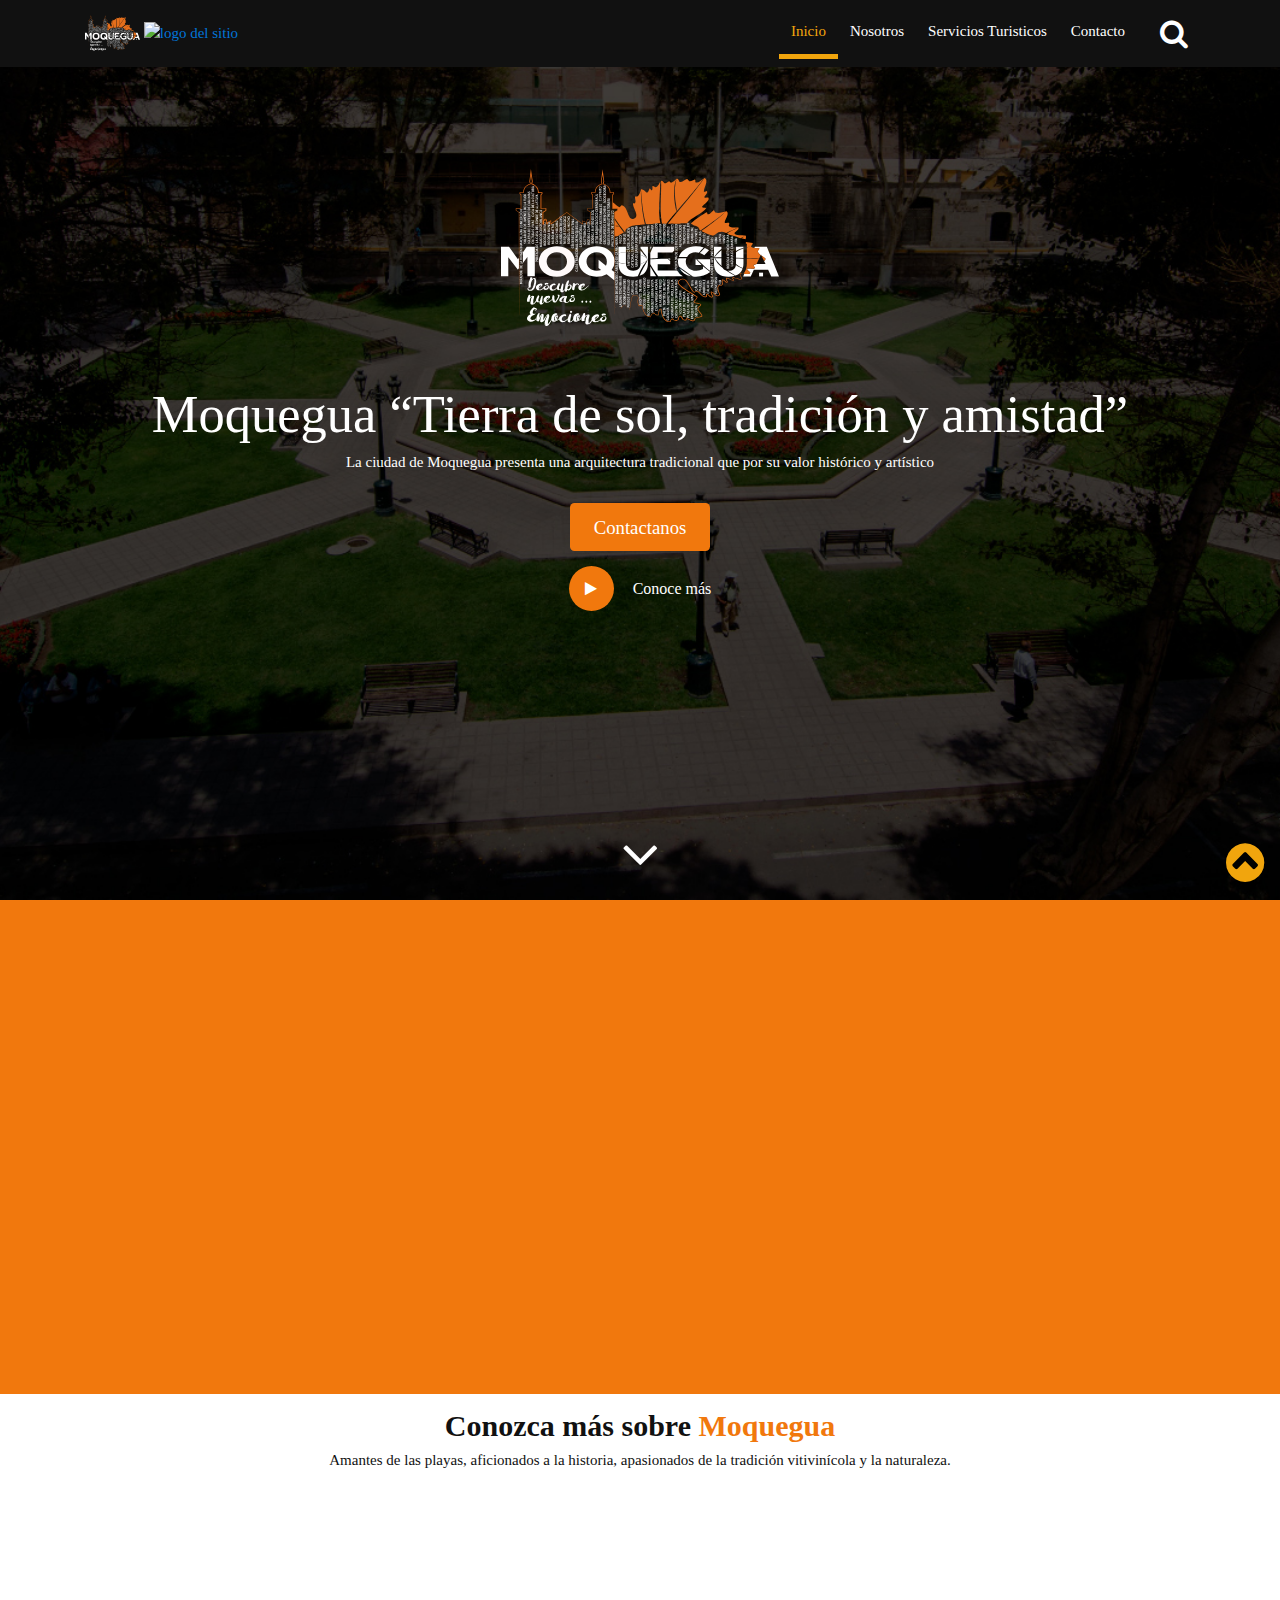
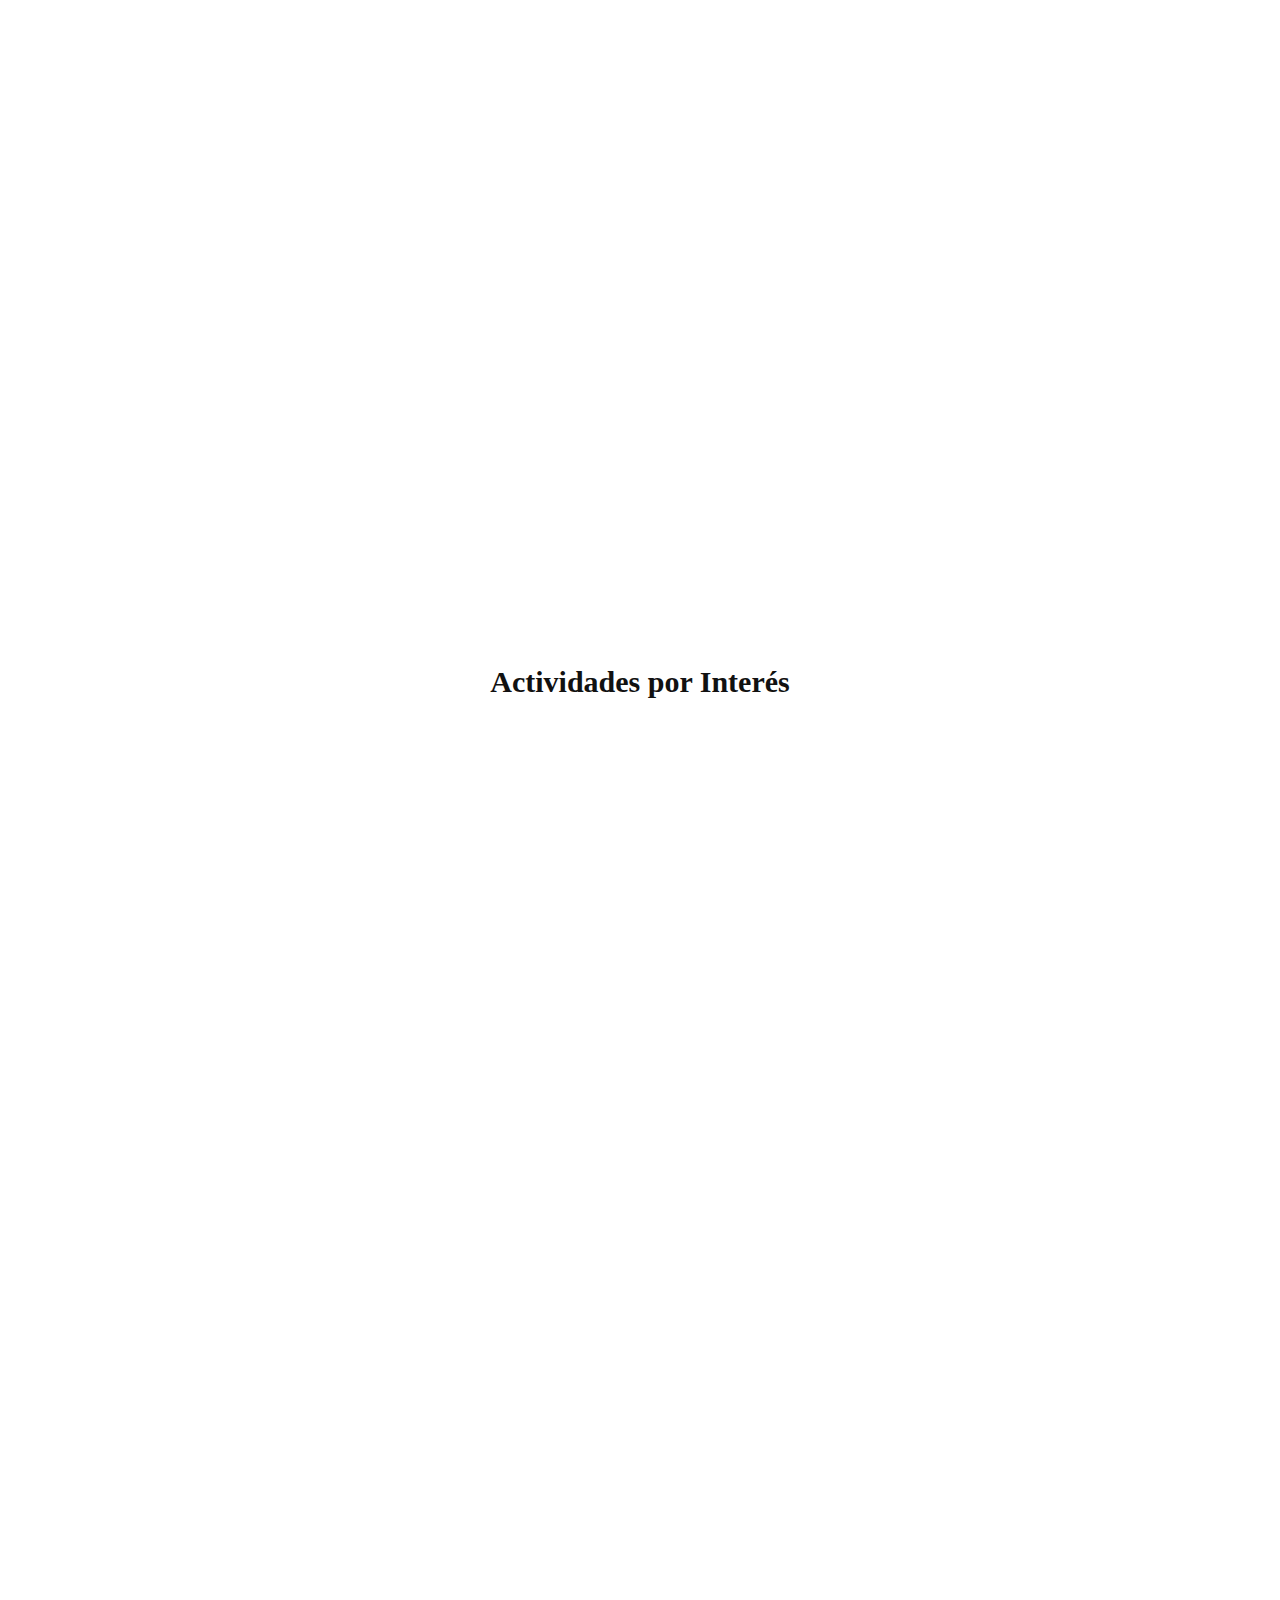
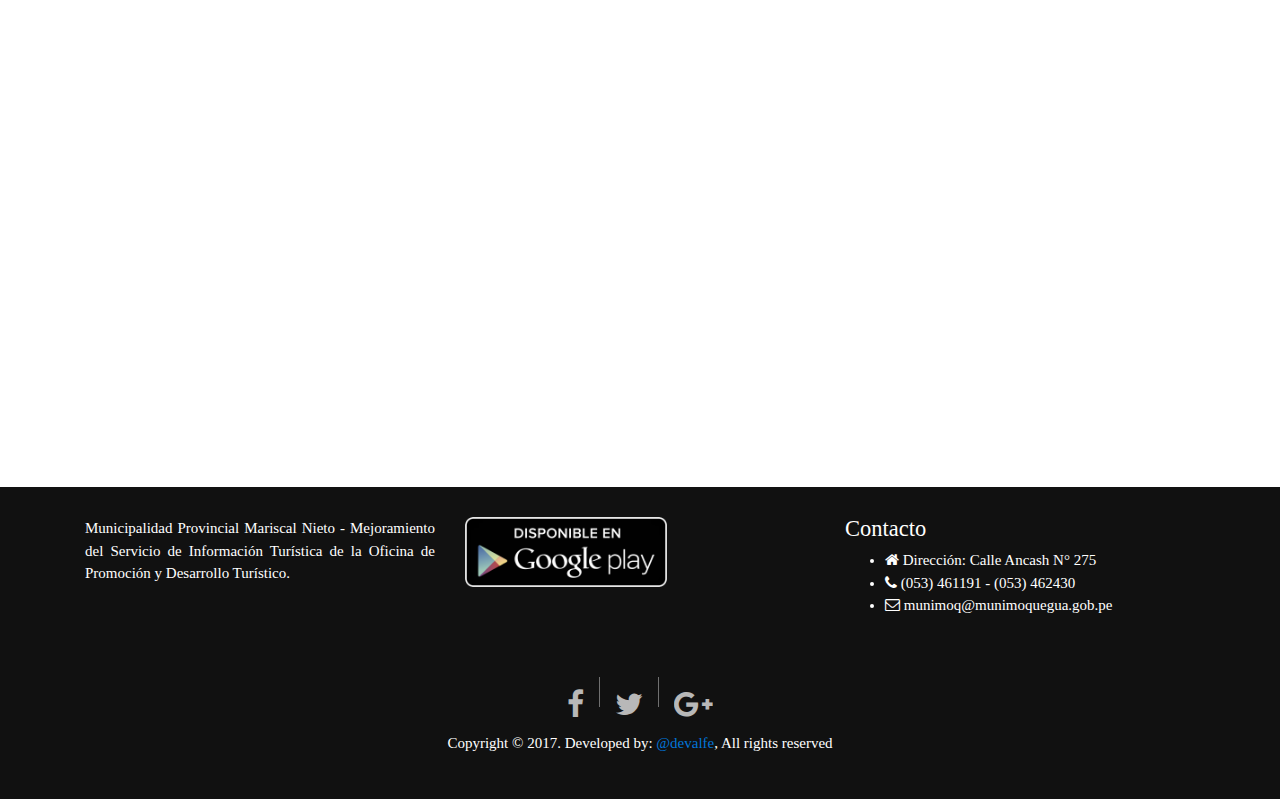
==== commit 789ceb08: "pagina atractivo" ====
--- a/index.html
+++ b/index.html
@@ -30,8 +30,9 @@
     <section class="bienvenidos">
         <header class="encabezado navbar-fixed-top" role="banner" id="encabezado">
             <div class="container">
-                <a href="index.html" class="logo">
-                    <img src="images/logo.svg" alt="logo del sitio" class="wow rotateIn">
+                <a href="index.html">
+                    <img src="images/logo.svg" alt="logo del sitio" class="logo wow rotateIn">
+                    <img class="moque hidden-md-down" src="images/o.svg" aria-hidden="true" alt="logo del sitio">
                 </a>
                 <button type="buttom" class="boton-buscar" data-toggle="collapse" data-target="#bloque-buscar" aria-expanded="false">
                     <i class="fa fa-search" aria-hidden="true"></i>
--- a/css/style.css
+++ b/css/style.css
@@ -50,10 +50,13 @@
   -ms-flex-wrap: wrap;
   flex-wrap: wrap; }
 
-.encabezado .logo img {
-  width: 50px;
-  height: auto;
-  margin-bottom: auto; }
+.encabezado .logo {
+  width: 55px;
+  height: auto; }
+
+.encabezado .moque {
+  width: 220px;
+  height: auto; }
 
 .bienvenidos .logo-moque img {
   width: 35%;
@@ -1061,7 +1064,52 @@
   flex-direction: column; }
 
 .internas .food .card .card-img-top {
-  width: 100%; }
+  width: 100%;
+  height: 210px; }
+
+.internas .food article {
+  display: -webkit-flex;
+  display: -ms-flexbox;
+  display: flex; }
+
+.atractivos .carousel .carousel {
+  width: 600px; }
+
+.atractivos .carousel .carousel-indicators {
+  bottom: 0;
+  left: 0;
+  margin-left: 10px; }
+
+.atractivos .img-fluid {
+  width: 600px;
+  height: 350px; }
+
+.atractivos .row {
+  padding-bottom: 1rem; }
+
+.atractivos .carousel .carousel-indicators li {
+  border: medium none;
+  border-radius: 0;
+  float: left;
+  height: 54px;
+  margin-bottom: 5px;
+  margin-left: 0;
+  margin-right: 5px !important;
+  margin-top: 0;
+  width: 100px; }
+
+/* Indicators images style */
+.atractivos .carousel .carousel-indicators img {
+  border: 2px solid #fff;
+  float: left;
+  height: 54px;
+  left: 0;
+  width: 100px;
+  opacity: 0.5; }
+
+/* Indicators active image style */
+.atractivos #carouselAtractivo .carousel-indicators .active img {
+  border: 2px solid #F1780D; }
 
 /*******************************
 *** media query pantalla 768 ***
@@ -1143,7 +1191,7 @@
     width: 100%; }
   .servicos .btn-secondary {
     margin-top: auto; }
-  .nternas .lista-servicios .item-servicios {
+  .internas .lista-servicios .item-servicios {
     display: -webkit-flex;
     display: -ms-flexbox;
     display: flex;
@@ -1216,7 +1264,7 @@
   .bienvenidos .logo-moque img {
     width: 25%; }
   .social {
-    padding-top: 80px; } }
+    padding-top: 180px; } }
 
 @media (max-width: 767px) {
   .video-link {
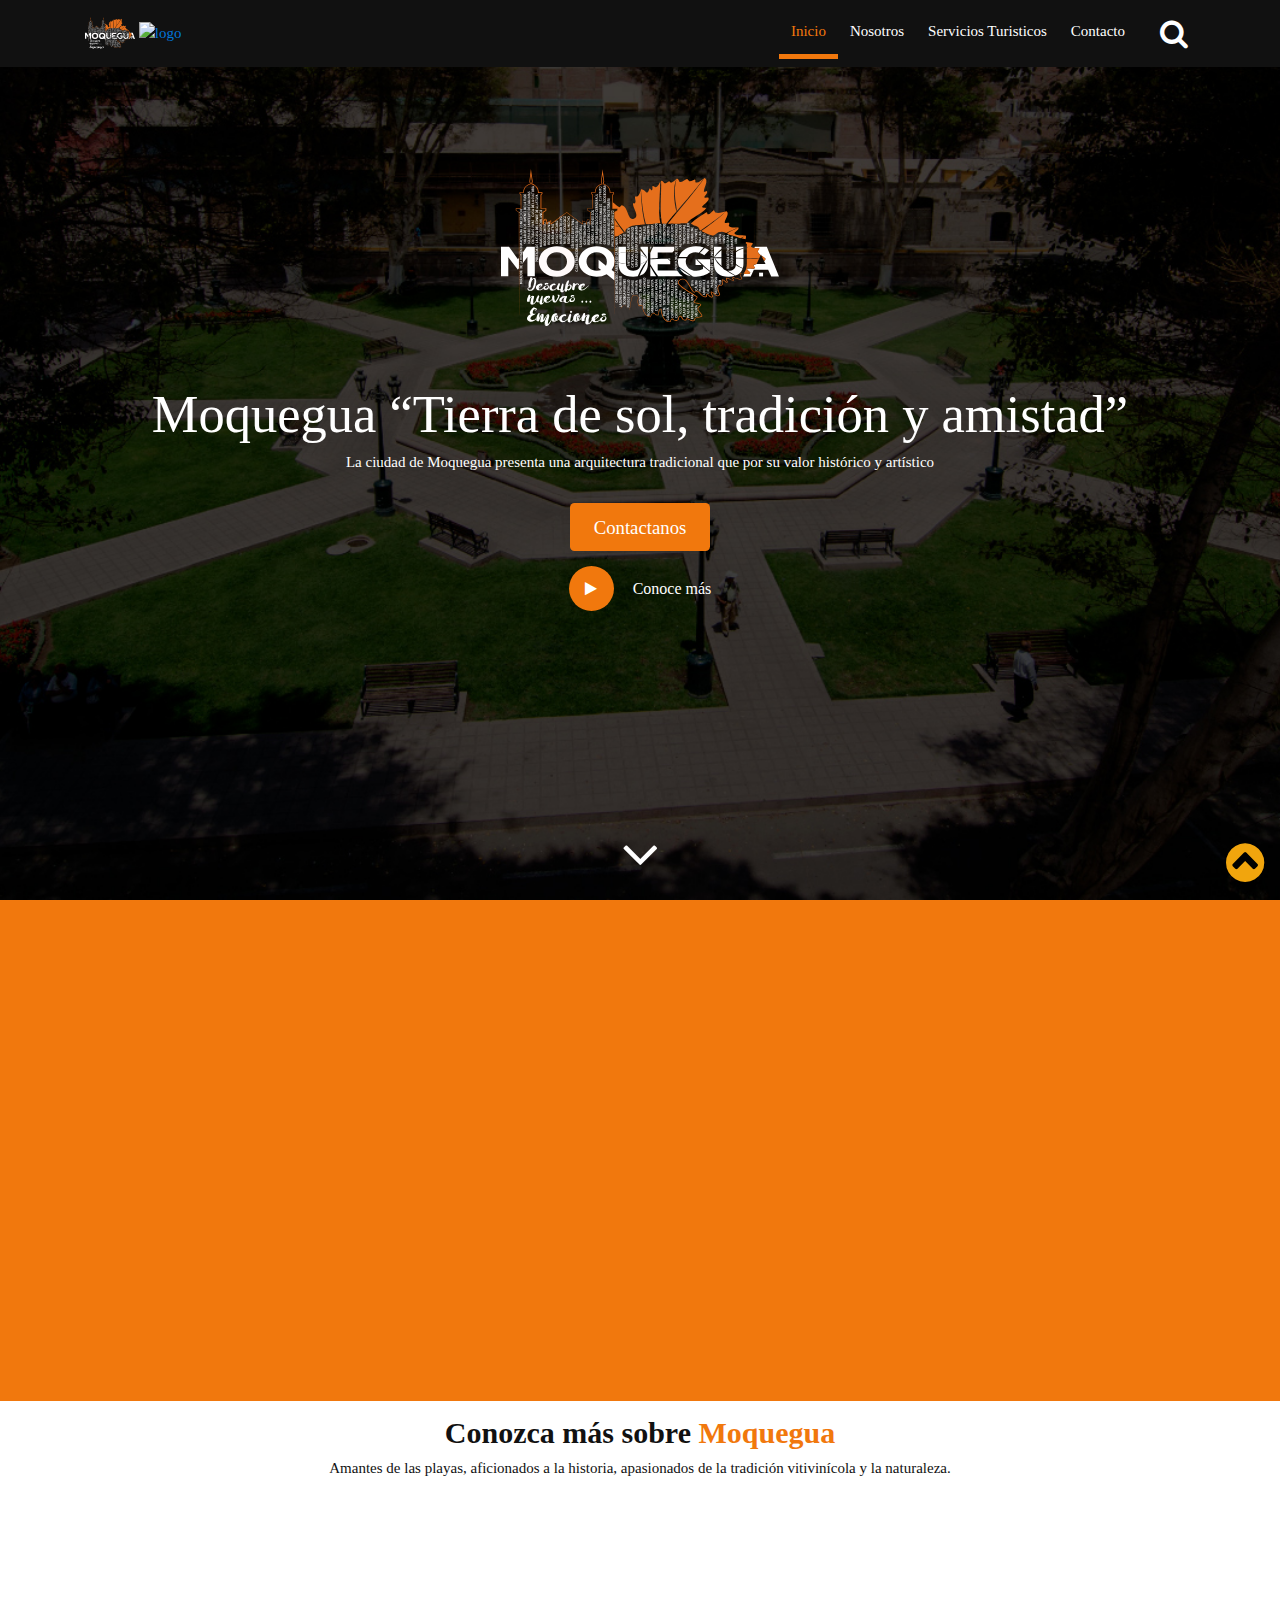
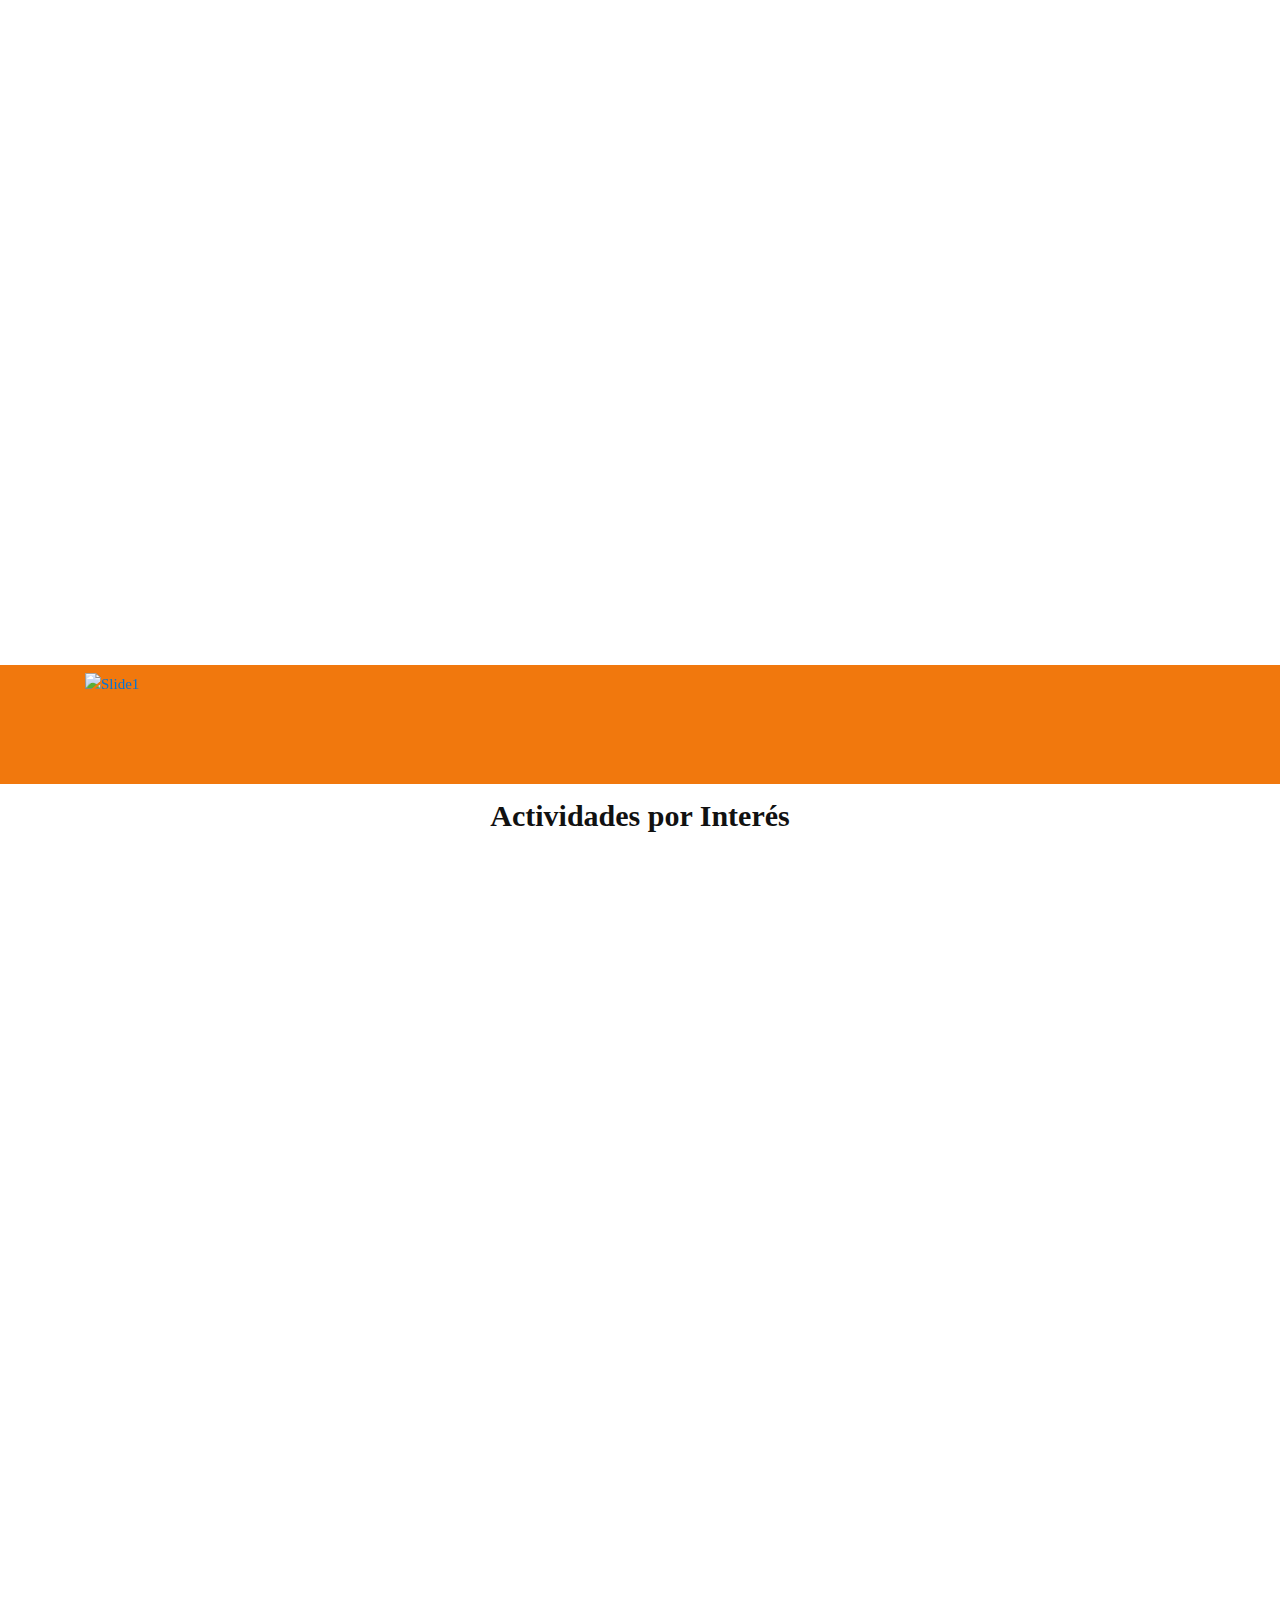
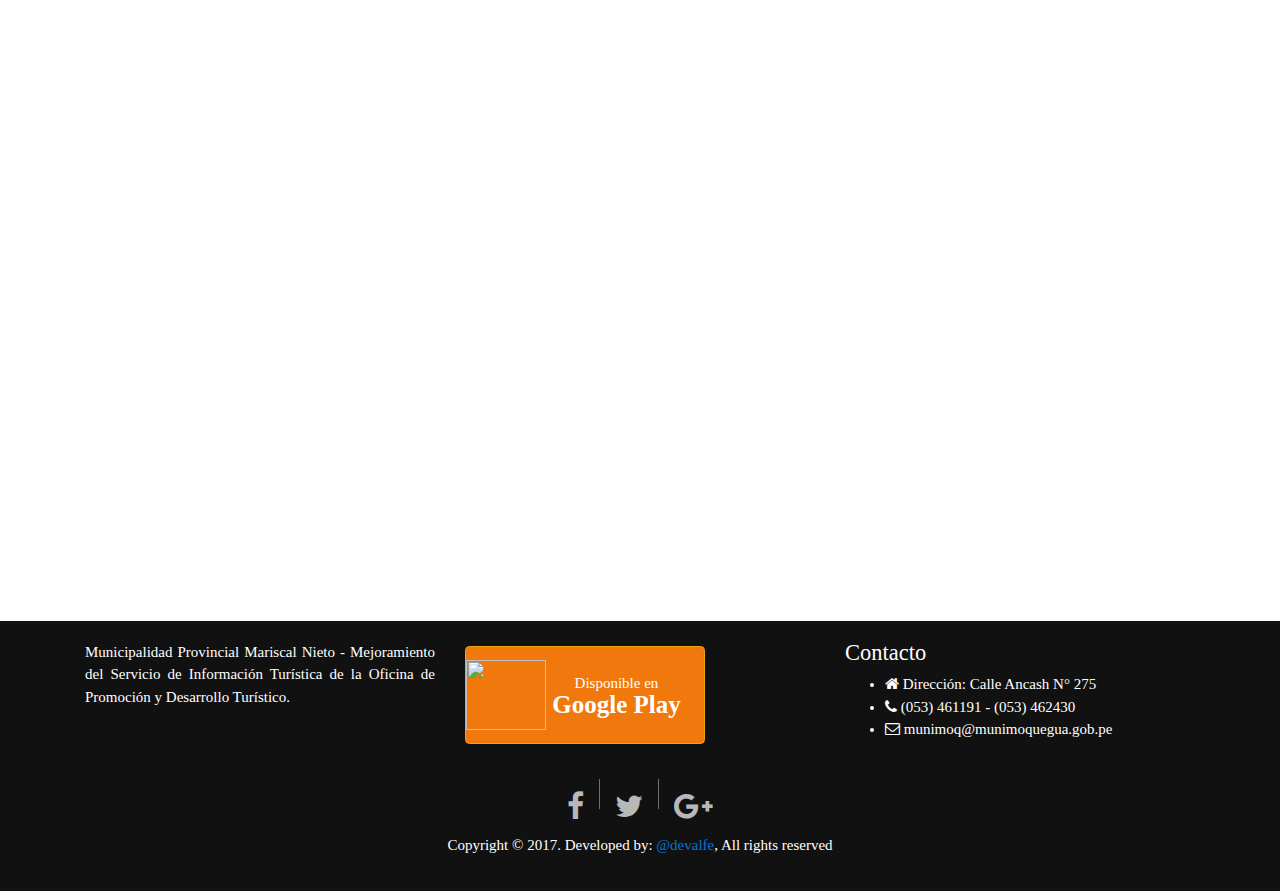
==== commit 7278e6d8: "noticias" ====
--- a/index.html
+++ b/index.html
@@ -22,17 +22,15 @@
     <link rel="stylesheet" href="css/bootstrap.css" />
     <link rel="stylesheet" href="css/animate.min.css" />
     <link rel="stylesheet" href="css/style.css" />
-
 </head>
 
 <body>
-
     <section class="bienvenidos">
         <header class="encabezado navbar-fixed-top" role="banner" id="encabezado">
             <div class="container">
                 <a href="index.html">
-                    <img src="images/logo.svg" alt="logo del sitio" class="logo wow rotateIn">
-                    <img class="moque hidden-md-down" src="images/o.svg" aria-hidden="true" alt="logo del sitio">
+                    <img src="images/logo.svg" alt="logotipo" class="logo">
+                    <img class="moque hidden-md-down" src="images/o.svg" aria-hidden="true" alt="logo">
                 </a>
                 <button type="buttom" class="boton-buscar" data-toggle="collapse" data-target="#bloque-buscar" aria-expanded="false">
                     <i class="fa fa-search" aria-hidden="true"></i>
@@ -76,7 +74,6 @@
                     </div>
                 </div>
             </div>
-
             <div class="modal fade" id="modal-video" tabindex="-1" role="dialog" aria-labelledby="modal-video-label">
                 <div class="modal-dialog" role="document">
                     <div class="modal-content">
@@ -89,25 +86,18 @@
                             <div class="modal-video">
                                 <div class="embed-responsive embed-responsive-16by9">
                                     <iframe width="560" height="315" src="https://www.youtube.com/embed/31-z05RpRZg" frameborder="0" allowfullscreen></iframe>
-
                                 </div>
                             </div>
                         </div>
                     </div>
                 </div>
             </div>
-
-
-        </div>
-
-
-
+        </div>
         <div class="flecha text-center">
             <a data-scroll href="#capi"><i class="fa fa-angle-down" aria-hidden="true"></i></a>
         </div>
     </section>
-
-    <section class="capital p-y-1" id="capi" tabindex="-1">
+    <section class="capital py-1" id="capi" tabindex="-1">
         <div class="container">
             <div class="row">
                 <div class="col-md-7 col-xl-6 wow bounceIn" data-wow-delay=".3s">
@@ -115,12 +105,10 @@
                     <p class="text-justify">El departamento de Moquegua está situado en el sur del Perú, sus coordenadas geográficas se sitúan entre 15°17' y 17°23' de latitud sur. Limita por el norte con los departamentos de Arequipa y Puno; por el este con Puno y Tacna; por el sur con Tacna y por el oeste con el Océano Pacífico y Arequipa.Su superficie territorial es de 15, 733,97 Km2, (1,2% del territorio nacional); el territorio abarca zonas de la costa y de la sierra con alturas que varían desde los 0 metros hasta más de 6 000 metros sobre el nivel del mar.El departamento Moquegua está conformada por tres provincias: Mariscal Nieto, General Sánchez Cerro e Ilo. Tiene el Puerto de Ilo que es uno de los más importantes no sólo a nivel del sur sino también del país, cuyas aguas azuladas cuentan con gran cantidad de plancton,dandole una agradable vista para los visitantes que desean conocer el departemento de Moquegua.</p>
                     <p class="text-justify">El clima del departamento es templado en la costa y se caracteriza por su uniformidad durante el año, variando la temperatura promedio entre 14°C (agosto) y 25°C (febrero); zona de la costa cercana a la cordillera, presenta un clima desértico y seco que se prolonga hasta la región Andina. En la zona de la sierra el clima es templado en los valles interandinos, en las punas el clima es frío glacial llegando a varios grados bajo cero durante las noches. Las lluvias son escasas en la costa y en las partes bajas de la región andina; en las partes altas las precipitaciones no pasan de los 500 mm anuales.
                     </p>
-
                 </div>
                 <div class="col-md-5 col-xl-6 flex-middle">
                     <img src="images/hexa.svg" alt="moquegua" class="wow zoomIn" data-wow-delay=".6s">
                 </div>
-
             </div>
         </div>
     </section>
@@ -159,8 +147,8 @@
                     <li class="wow zoomIn" data-wow-duration=".3s" data-wow-delay=".5s">
                         <i class="fa fa-photo" aria-hidden="true"></i>
                         <div class="eleccion">
-                            <h4>Atractivos turísticos</h4>
-                            <p class="hidden-sm-down">Conoce la ciudad de Moquegua, cerca del mar y la campiña.</p>
+                            <a href="atractivos.html"><h4>Atractivos turísticos</h4>
+                               <p class="hidden-sm-down">Conoce la ciudad de Moquegua, cerca del mar y la campiña.</p></a>
                         </div>
                     </li>
                     <li class="wow zoomIn" data-wow-duration=".3s" data-wow-delay=".9s">
@@ -181,9 +169,8 @@
             </div>
         </div>
     </section>
-    <main class="servicos  p-y-1">
-        <div class="container">
-
+    <main class="servicos  py-1">
+        <div class="container">
             <h2 class="text-center font-weight-bold">Servicios Turísticos</h2>
             <div class="row">
                 <article class="col-md-3 wow bounceInLeft" data-wow-delay=".3s">
@@ -192,13 +179,11 @@
                     <p class="hidden-sm-down">ofrecemos una serie de opciones de transporte para satisfacer el gusto y presupuesto de cada viajero.</p>
                     <a href="transporte.html" class="btn btn-secondary hidden-sm-down">Mas Informacion</a>
                 </article>
-
                 <article class="col-md-3 wow bounceInUp" data-wow-delay=".6s">
                     <img src="images/sec2.svg" alt="Alojamiento">
                     <h3><a href="alojamiento.html">Alojamiento</a></h3>
                     <p class="hidden-sm-down">La Ciudad de Moquegua cuenta con lugares para alojarse que atienda sus necesidades.</p>
                     <a href="alojamiento.html" class="btn btn-secondary hidden-sm-down">Mas Informacion</a>
-
                 </article>
                 <article class="col-md-3 wow bounceInRight" data-wow-delay="1s">
                     <img src="images/sec3.svg" alt="Restaurantes">
@@ -209,13 +194,44 @@
                 <article class="col-md-3 wow bounceInDown" data-wow-delay="1.4s">
                     <img src="images/sec4.svg" alt="Hospitales">
                     <h3><a href="agencias.html">Agencias de viajes</a></h3>
-                    <p class="hidden-sm-down">Agencia de Viajes y Servicios de Turismo en Moquegua. ¡Contáctenos!s.</p>
+                    <p class="hidden-sm-down">Agencia de Viajes y Servicios de Turismo en Moquegua. ¡Contáctenos!.</p>
                     <a href="agencias.html" class="btn btn-secondary hidden-sm-down">Mas Informacion</a>
                 </article>
             </div>
             <p class="text-center">Nuestra misión es lograr que, los visitantes a nuestro sitio web, tengan la información de los mejores destinos y servicios Turísticos; al mejor precio y calidad</p>
         </div>
     </main>
+    <section class="noticia py-2">
+        <div class="container">
+            <div class="row">
+                <div class="carousel col-sm-12 col-md-12 col-lg-7" id="noticias">
+                    <div class="carousel-inner">
+                        <div class="carousel-item active">
+                            <a href="#"><img class="d-block img-fluid" src="http://placehold.it/600x400/" alt="Slide1"></a>
+                            <div class="carousel-caption">
+                                <h4><a href="#">tempor invidunt ut labore et dolore magna aliquyam erat</a></h4>
+                                <p>Lorem ipsum dolor sit amet, consetetur sadipscing elitr, sed diam nonumy eirmod tempor invidunt ut labore et dolore magna aliquyam erat, sed diam voluptua. Lorem ipsum dolor sit amet, consetetur sadipscing elitr, sed diam nonumy eirmod tempor invidunt ut labore et dolore magna aliquyam erat. <a class="label label-primary" href="http://sevenx.de/demo/bootstrap-carousel/" target="_blank">Free Bootstrap Carousel Collection</a></p>
+                            </div>
+                        </div>
+                        <div class="carousel-item">
+                            <h4>Noticia2</h4>
+                        </div>
+                        <div class="carousel-item">
+                            <h4>noticia3</h4>
+                        </div>
+                    </div>
+                </div>
+                <div class="col-sm-12 col-md-12 col-lg-5  wow bounceIn" data-wow-delay=".3s">
+                    <h3 class="text-center text-md-left font-weight-bold">Noticias</h3>
+                    <ul class="list-group">
+                        <li data-target="#noticias" data-slide-to="0" class="active"></li>
+                        <li data-target="#noticias" data-slide-to="1"></li>
+                        <li data-target="#noticias" data-slide-to="2"></li>
+                    </ul>
+                </div>
+            </div>
+        </div>
+    </section>
     <section class="actividades">
         <div class="container">
             <h2 class="text-center font-weight-bold">Actividades por Interés</h2>
@@ -235,18 +251,21 @@
             </div>
         </div>
     </section>
-
     <section class="footer-container ">
         <div class="container">
             <div class="row footer-containertent">
                 <div class="col-md-4">
-
                     <p class="text-justify">Municipalidad Provincial Mariscal Nieto - Mejoramiento del Servicio de Información Turística de la Oficina de Promoción y Desarrollo Turístico.</p>
                     <!-- turismo -->
                     <!--                    <ins class="adsbygoogle" style="display:block" data-ad-client="ca-pub-6523883371576230" data-ad-slot="2269588903" data-ad-format="auto"></ins>-->
                 </div>
                 <div class="col-md-4">
-                    <a href="https://play.google.com/store/apps/details?id=com.devalfe.citse.tours"><img src="images/Google_Play.png" alt="Turismo moquegua"></a>
+                    <!--                   <a href="https://play.google.com/store/apps/details?id=com.devalfe.citse.tours"><img src="images/Google_Play.png" alt="Turismo moquegua"></a>-->
+                    <a class="btn btn-lg btn-success big-btn android-btn" href="https://play.google.com/store/apps/details?id=com.devalfe.citse.tours">
+                        <img width="80px" class="pull-left" src="http://www.userlogos.org/files/logos/jumpordie/google_play_04.png">
+                        <div class="btn-text"><small>Disponible en</small>
+                            <br><strong>Google Play</strong></div>
+                    </a>
                     <!--                    <h4>News & Updates</h4>-->
                     <!--                    <p>Lorem ipsum dolor sit amet, consectetur adipisicing elit. Quod, nam corporis quas, saepe minima error aperiam dolorum aliquam, quis deserunt eos eius quisquam odio itaque.</p>-->
                 </div>
@@ -257,17 +276,13 @@
                         <li><i class="fa fa-home" aria-hidden="true"></i> Dirección: Calle Ancash N° 275 </li>
                         <li><i class="fa fa-phone" aria-hidden="true"></i> (053) 461191 - (053) 462430</li>
                         <li><i class="fa fa-envelope-o" aria-hidden="true"></i> munimoq@munimoquegua.gob.pe</li>
-
                     </ul>
                 </div>
             </div>
         </div>
     </section>
-
-    <footer class="pie-pagina p-y-1" role="contentinfo">
-        <div class="container">
-
-
+    <footer class="pie-pagina py-1" role="contentinfo">
+        <div class="container">
             <div class="col-sm-12 social">
                 <a href="#"><i class="fa fa-facebook"  aria-hidden="true"></i></a> <span class="divider-2"></span>
                 <a href="#"><i class="fa fa-twitter" aria-hidden="true"></i></a> <span class="divider-2"></span>
@@ -275,14 +290,12 @@
             </div>
             <p>Copyright © 2017. Developed by: <a href="https://play.google.com/store/apps/details?id=com.devalfe.citse.tours">@devalfe</a>, All rights reserved</p>
         </div>
-
     </footer>
     <a data-scroll class="ir-arriba" href="#encabezado"><i class="fa fa-chevron-circle-up" aria-hidden="true"></i></a>
     <script src="js/vendor/modernizr-2.8.3.min.js"></script>
     <script src="js/jquery.min.js"></script>
     <script src="js/bootstrap.min.js"></script>
     <script src="js/owl.carousel.min.js"></script>
-
     <script type="text/javascript">
         $('.owl-carousel').owlCarousel({
             loop: true,
@@ -321,22 +334,13 @@
             a.src = g;
             m.parentNode.insertBefore(a, m)
         })(window, document, 'script', 'https://www.google-analytics.com/analytics.js', 'ga');
-
         ga('create', 'UA-23030813-2', 'auto');
         ga('send', 'pageview');
     </script>
-
-    <script async src="//pagead2.googlesyndication.com/pagead/js/adsbygoogle.js"></script>
-
-    <script>
-        (adsbygoogle = window.adsbygoogle || []).push({});
-    </script>
-
     <script src="js/wow.min.js"></script>
     <script src="js/smooth-scroll.min.js"></script>
     <script src="js/jquery.backstretch.min.js"></script>
     <script src="js/sitio.js"></script>
-
 </body>
 
 </html>
--- a/css/style.css
+++ b/css/style.css
@@ -34,10 +34,10 @@
 
 .encabezado.fondo-menu {
   background: #F1780D;
-  padding: .7rem 0; }
+  padding: .6rem 0; }
 
 .encabezado.fondo-menu #menu-principal ul li a {
-  color: #f6de73; }
+  color: #fff; }
 
 .encabezado .container {
   display: -webkit-flex;
@@ -51,7 +51,7 @@
   flex-wrap: wrap; }
 
 .encabezado .logo {
-  width: 55px;
+  width: 50px;
   height: auto; }
 
 .encabezado .moque {
@@ -129,12 +129,12 @@
   text-align: center;
   color: #fff;
   text-transform: uppercase;
-  border-top: 1px solid #F1A50D;
+  border-top: 1px solid #fff;
   text-decoration: none; }
 
 #menu-principal ul li a:hover,
 #menu-principal ul li.active a {
-  color: #F1A50D; }
+  color: #F1780D; }
 
 .text-encabezado {
   -webkit-flex: 1 1 auto;
@@ -280,11 +280,6 @@
   margin: 0 auto;
   display: block; }
 
-.capital img {
-  width: 85%;
-  margin: 0 auto;
-  display: block; }
-
 /*******************************
 *** seccion 3				 ***
 *******************************/
@@ -489,11 +484,10 @@
   padding-bottom: .5rem; }
 
 .pie-pagina .container {
-  padding-top: 1rem;
-  padding-bottom: 2rem; }
+  padding-bottom: 1rem; }
 
 .footer-container {
-  padding: 30px 15px;
+  padding: 20px 15px;
   background: #111;
   color: #fff; }
 
@@ -1110,6 +1104,55 @@
 /* Indicators active image style */
 .atractivos #carouselAtractivo .carousel-indicators .active img {
   border: 2px solid #F1780D; }
+
+/*******************************
+*** seccion noticias				 ***
+*******************************/
+.noticia {
+  background: #F1780D;
+  color: #fff; }
+
+.big-btn {
+  padding: 10px 0px 11px 0px;
+  width: 215px;
+  margin-top: 5px; }
+
+.big-btn i {
+  font-size: 65px;
+  margin-right: 0px !important; }
+
+.big-btn strong {
+  font-size: 25px;
+  text-shadow: 1px 2px 0px #34659B;
+  color: #fff;
+  line-height: 24px; }
+
+.big-btn .btn-text {
+  margin-top: 6px; }
+
+.big-btn small {
+  font-size: 80%; }
+
+.android-btn {
+  width: 240px;
+  padding: 13px 17px 13px 0px;
+  background-color: #F1780D;
+  border-color: #F1A50D; }
+
+.android-btn:hover {
+  background-color: #272727; }
+
+.android-btn i {
+  font-size: 55px; }
+
+.android-btn .btn-text {
+  margin-top: 10px; }
+
+.android-btn strong {
+  font-size: 25px;
+  text-shadow: none;
+  color: #fff;
+  line-height: 24px; }
 
 /*******************************
 *** media query pantalla 768 ***
@@ -1139,7 +1182,7 @@
     transition: all .5s ease; }
   #menu-principal ul li.active a,
   #menu-principal ul li a:hover {
-    color: #F1A50D;
+    color: #F1780D;
     border-bottom: 5px solid; }
   .boton-buscar {
     margin-left: 1rem;
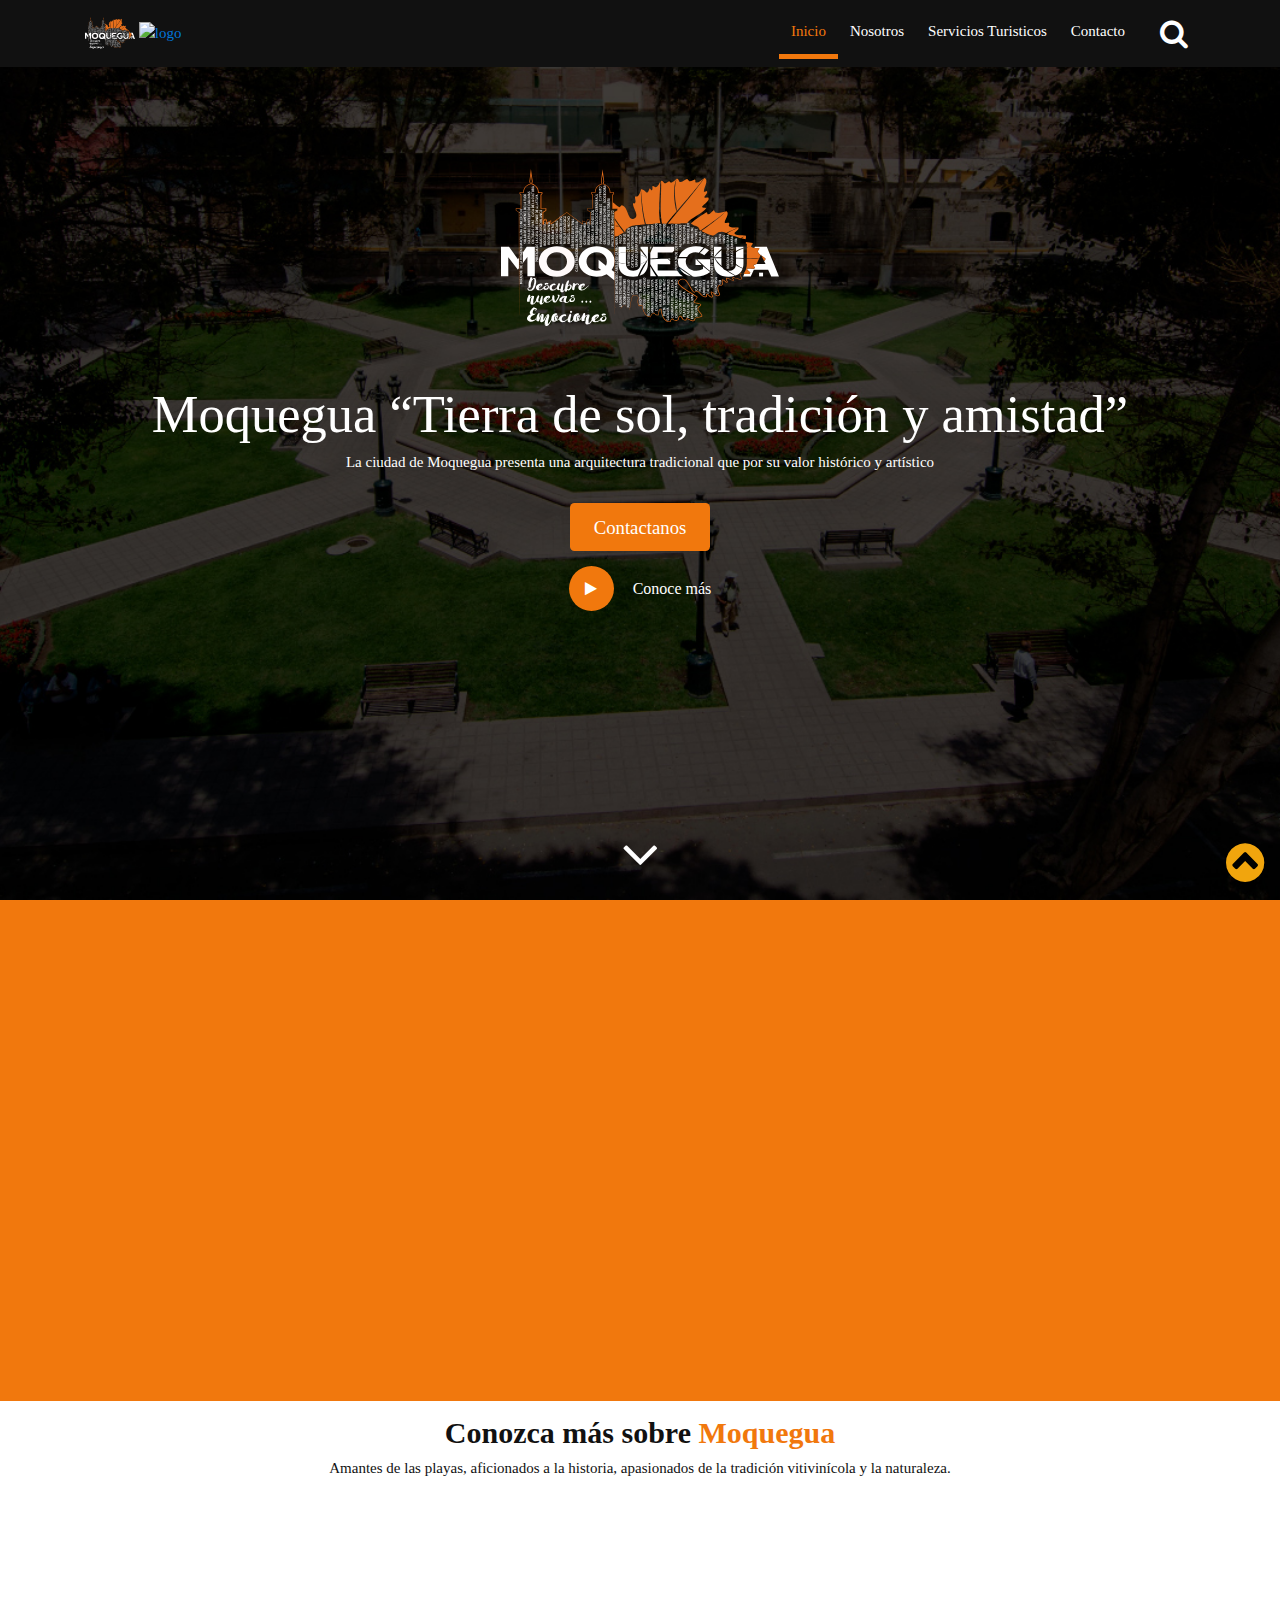
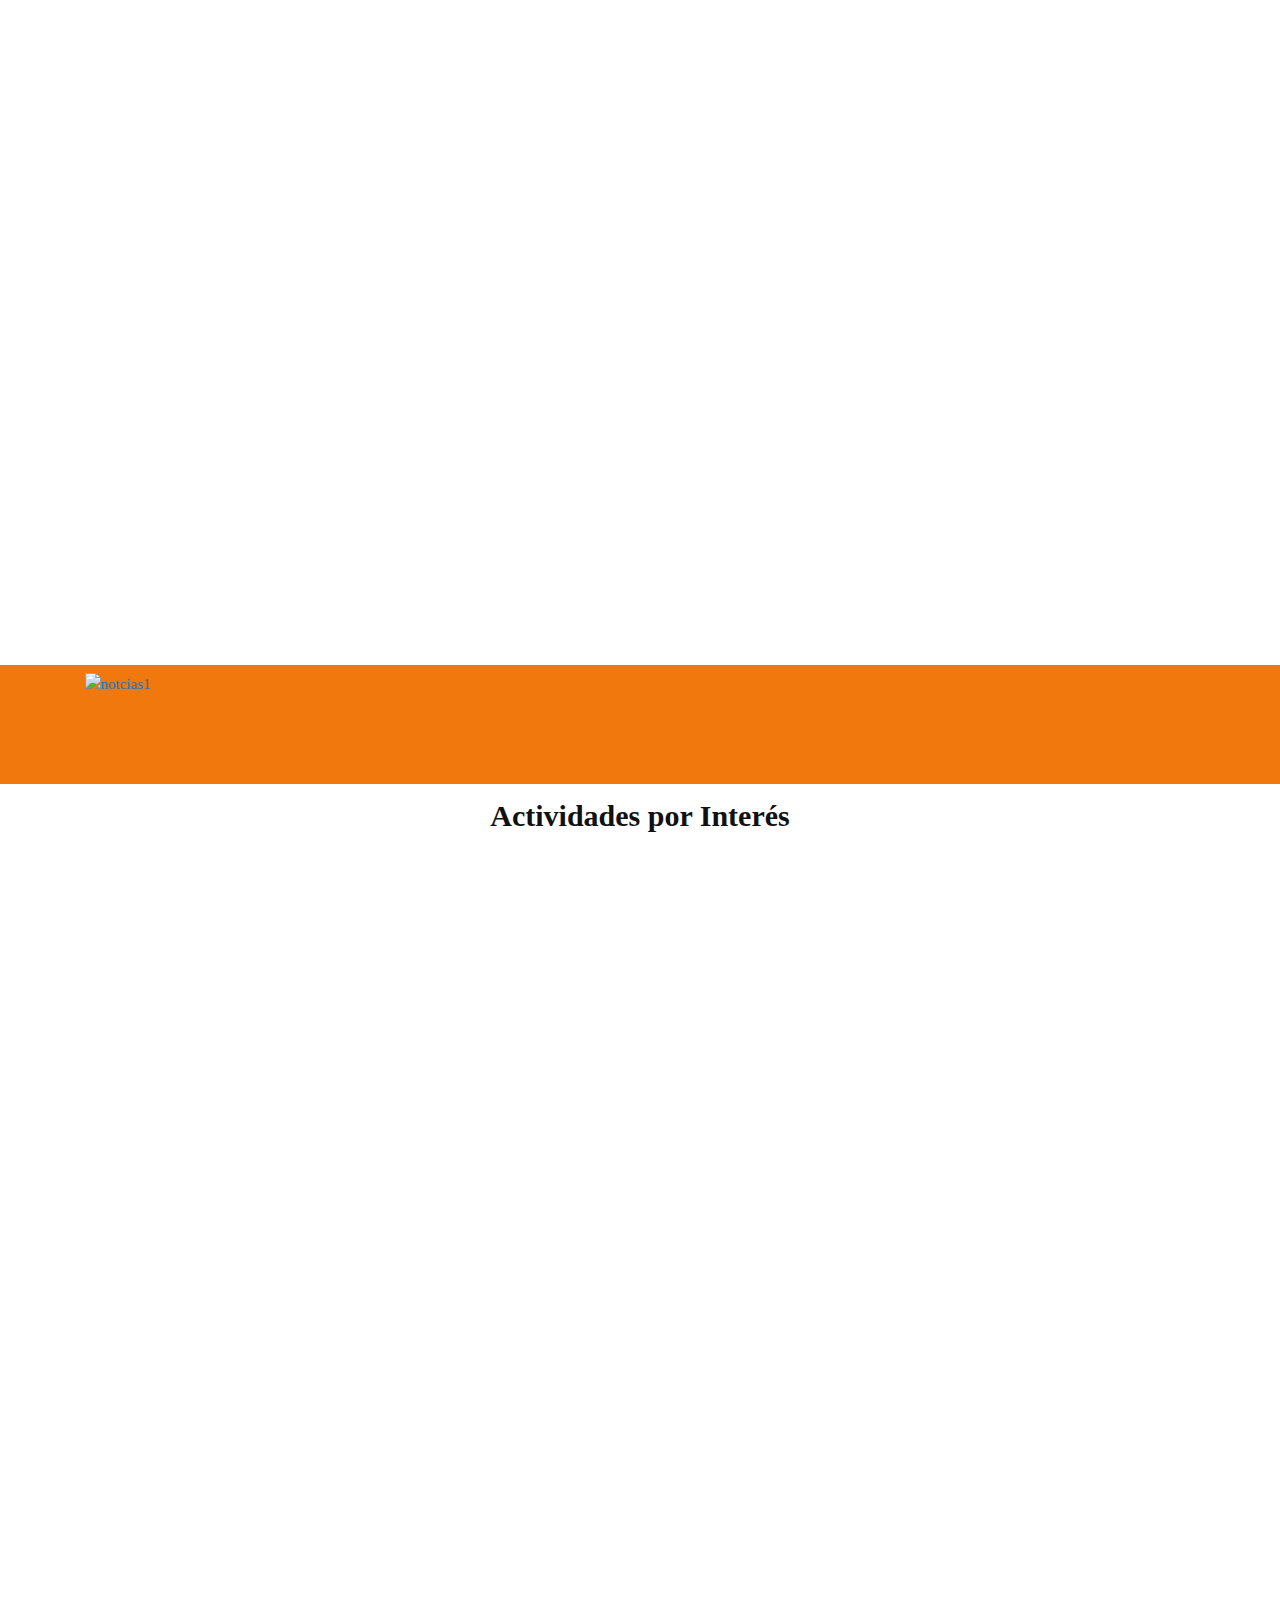
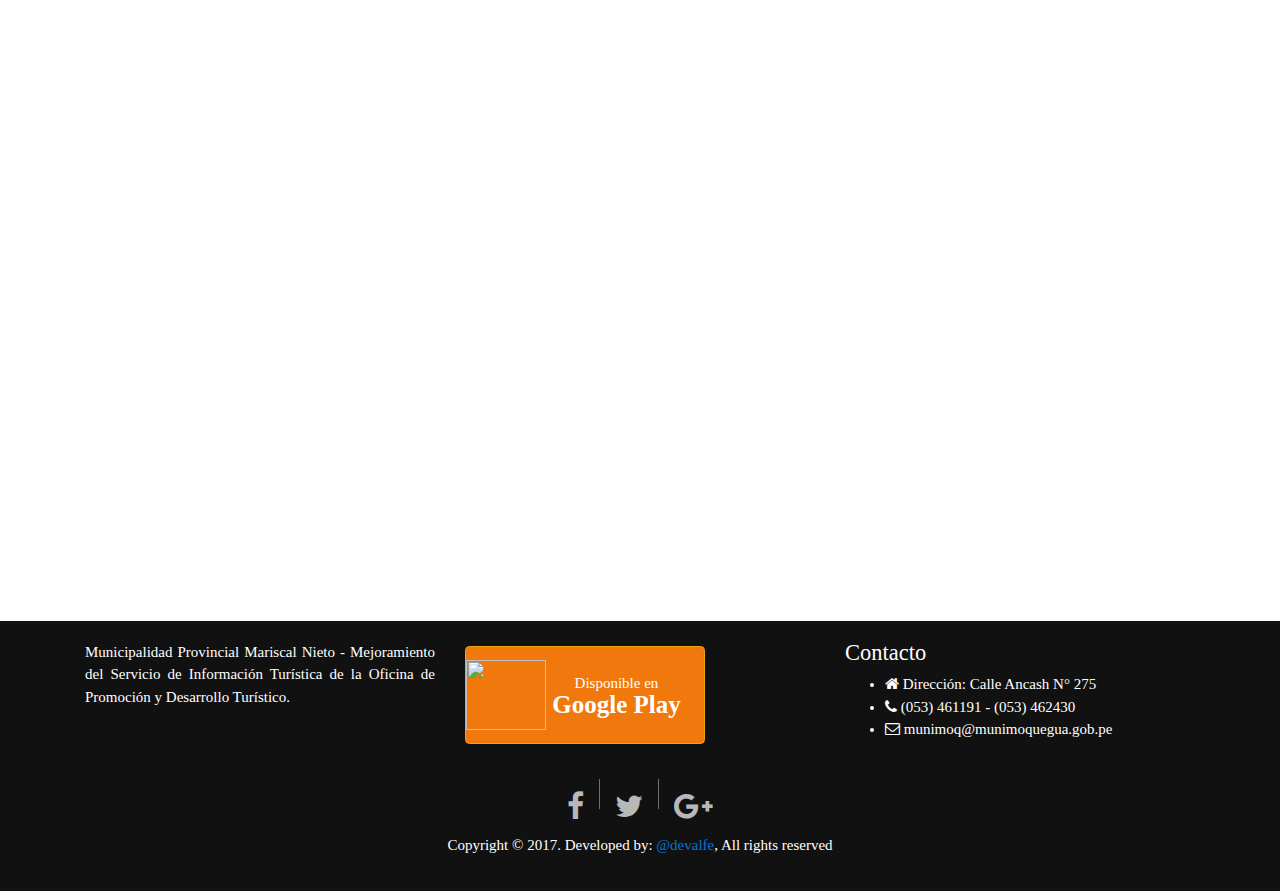
==== commit 4d60680d: "noticias index" ====
--- a/index.html
+++ b/index.html
@@ -207,17 +207,30 @@
                 <div class="carousel col-sm-12 col-md-12 col-lg-7" id="noticias">
                     <div class="carousel-inner">
                         <div class="carousel-item active">
-                            <a href="#"><img class="d-block img-fluid" src="http://placehold.it/600x400/" alt="Slide1"></a>
+                            <a href="#"><img class="d-block img-fluid" src="images/noticias/n1.jpg" alt="notcias1"></a>
                             <div class="carousel-caption">
-                                <h4><a href="#">tempor invidunt ut labore et dolore magna aliquyam erat</a></h4>
-                                <p>Lorem ipsum dolor sit amet, consetetur sadipscing elitr, sed diam nonumy eirmod tempor invidunt ut labore et dolore magna aliquyam erat, sed diam voluptua. Lorem ipsum dolor sit amet, consetetur sadipscing elitr, sed diam nonumy eirmod tempor invidunt ut labore et dolore magna aliquyam erat. <a class="label label-primary" href="http://sevenx.de/demo/bootstrap-carousel/" target="_blank">Free Bootstrap Carousel Collection</a></p>
+                                <h4><a href="#">CONCEJO APROBÓ DECLARATORIA DE EMERGENCIA DE LA PROVINCIA MARISCAL NIETO POR PERIODO DE LLUVIAS</a></h4>
+                                <p>*Alcalde enfatizó que con la medida se podrá utilizar recursos destinados a la emergencia. Por unanimidad el concejo provincial aprobó la declaratoria en situación de emergencia de la Provincia Mariscal Nieto, que permitirá a la comuna disponer de recursos económicos para...</p>
                             </div>
                         </div>
                         <div class="carousel-item">
-                            <h4>Noticia2</h4>
+                            <div class="carousel-item active">
+                                <a href="#"><img class="d-block img-fluid" src="images/noticias/n1.jpg" alt="notcias1"></a>
+                                <div class="carousel-caption">
+                                    <h4><a href="#">ALCALDE DECLARÓ EN SESIÓN PERMANENTE PLATAFORMA DE DEFENSA CIVIL DE LA PROVINCIA MARISCAL NIETO</a></h4>
+                                    <p>*Se convoca de forma urgente sesión de regidores para declarar situación de emergencia. El alcalde de la Municipalidad Provincial Mariscal Nieto, Dr. Hugo Quispe Mamani, declaró en sesión permanente la Plataforma Provincial de Defensa Civil, a fin de permanecer alertas...</p>
+                                </div>
+                            </div>
                         </div>
                         <div class="carousel-item">
-                            <h4>noticia3</h4>
+                            <div class="carousel-item active">
+                                <a href="#"><img class="d-block img-fluid" src="images/noticias/n1.jpg" alt="notcias1"></a>
+                                <div class="carousel-caption">
+                                    <h4><a href="#">COMUNA PROVINCIAL REALIZA ACOPIO DE ROCAS PARA POSTERIOR ENROCADO DE RIO</a></h4>
+                                    <p>La Municipalidad Provincial Mariscal Nieto viene realizando el acopio de piedras para el posterior enrocado del río, así como trabajos de protección en la zona conocida como Chirilo, desde tempranas horas de la mañana, partiendo desde el tramo del Puente Tucumán hasta Puente El Rosal. La...
+                                    </p>
+                                </div>
+                            </div>
                         </div>
                     </div>
                 </div>
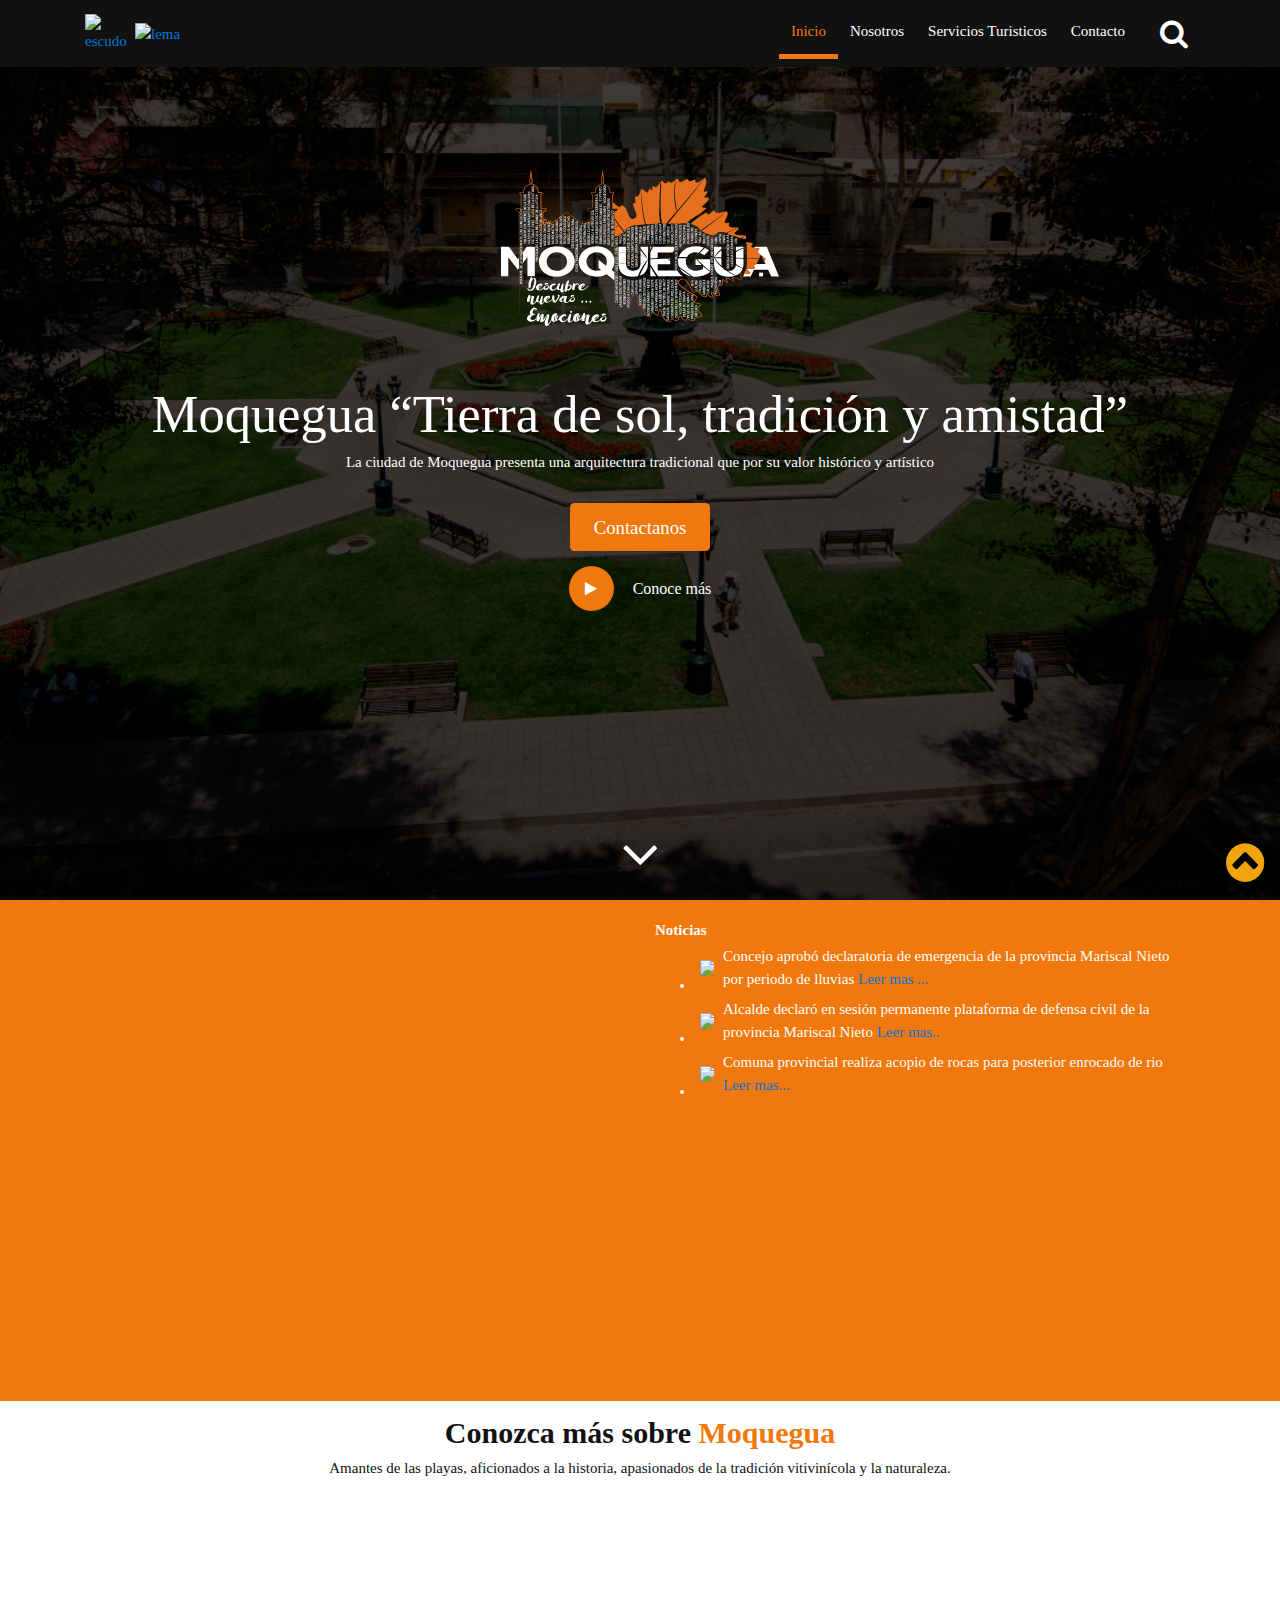
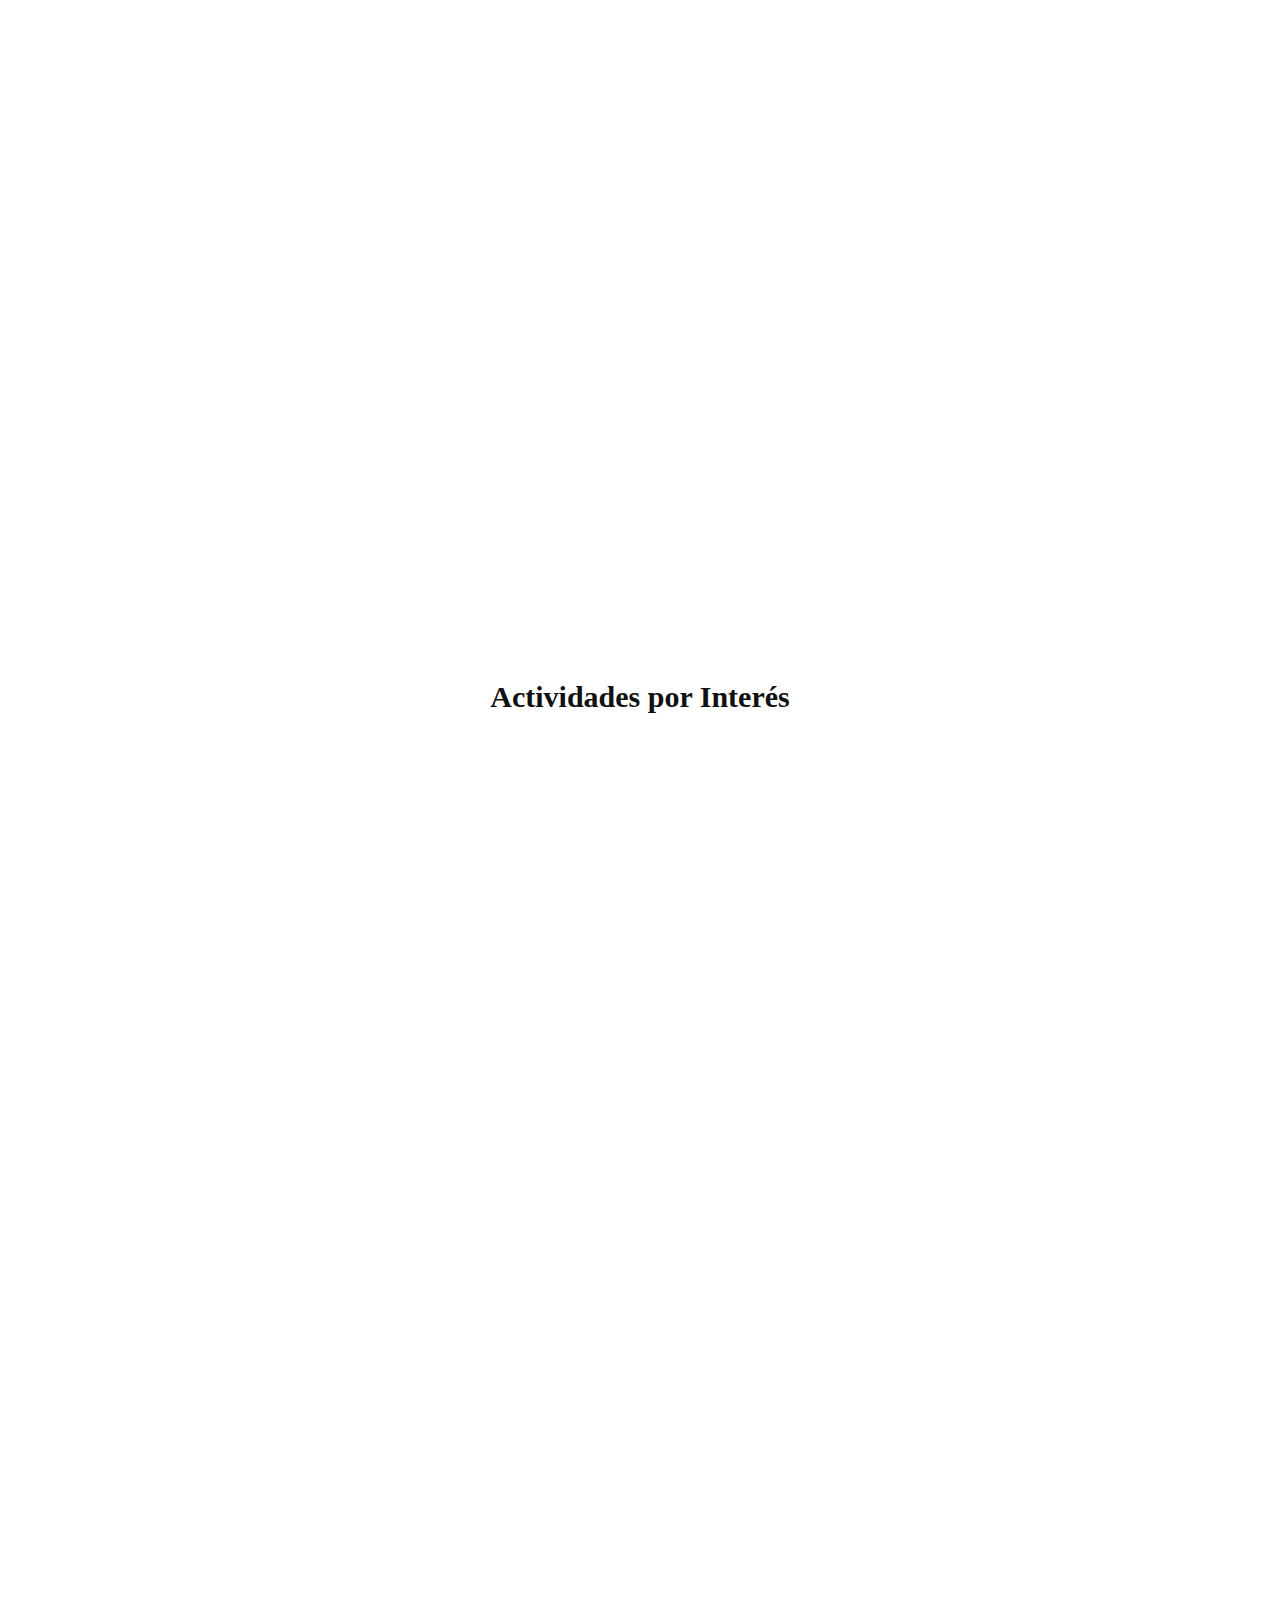
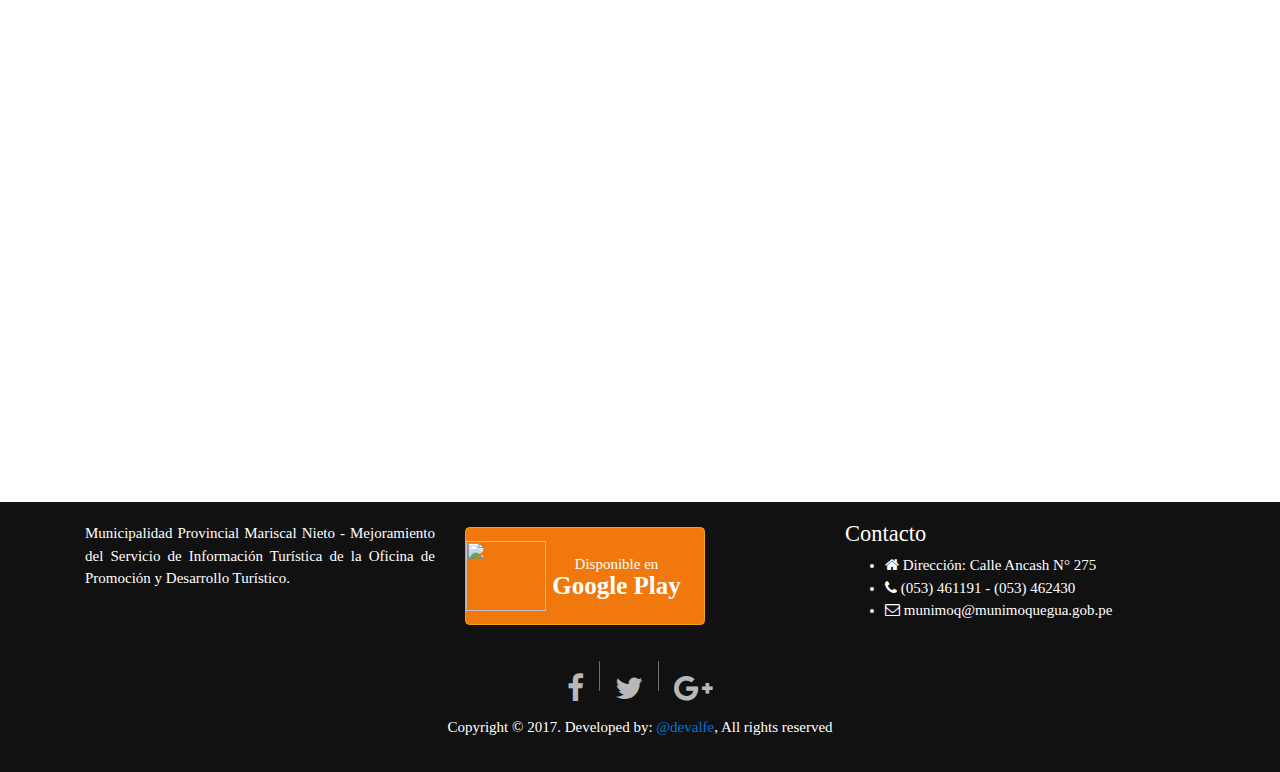
==== commit ded68d28: "fasinante" ====
--- a/index.html
+++ b/index.html
@@ -28,10 +28,10 @@
     <section class="bienvenidos">
         <header class="encabezado navbar-fixed-top" role="banner" id="encabezado">
             <div class="container">
-                <a href="index.html">
-                    <img src="images/logo.svg" alt="logotipo" class="logo">
-                    <img class="moque hidden-md-down" src="images/o.svg" aria-hidden="true" alt="logo">
-                </a>
+                <a href="index.html" class="logo">
+                    <img src="images/log.svg" alt="escudo"></a>
+                <a href="index.html" class="moque">
+                    <img class="hidden-md-down" src="images/o.svg" alt="lema"></a>
                 <button type="buttom" class="boton-buscar" data-toggle="collapse" data-target="#bloque-buscar" aria-expanded="false">
                     <i class="fa fa-search" aria-hidden="true"></i>
                 </button>
@@ -106,8 +106,51 @@
                     <p class="text-justify">El clima del departamento es templado en la costa y se caracteriza por su uniformidad durante el año, variando la temperatura promedio entre 14°C (agosto) y 25°C (febrero); zona de la costa cercana a la cordillera, presenta un clima desértico y seco que se prolonga hasta la región Andina. En la zona de la sierra el clima es templado en los valles interandinos, en las punas el clima es frío glacial llegando a varios grados bajo cero durante las noches. Las lluvias son escasas en la costa y en las partes bajas de la región andina; en las partes altas las precipitaciones no pasan de los 500 mm anuales.
                     </p>
                 </div>
-                <div class="col-md-5 col-xl-6 flex-middle">
-                    <img src="images/hexa.svg" alt="moquegua" class="wow zoomIn" data-wow-delay=".6s">
+                <div class="col-md-5 col-xl-6 ">
+                    <div class="panel panel-default">
+                        <div class="panel-heading"> <span></span><b>Noticias</b></div>
+                        <div class="panel-body">
+                            <div class="row">
+                                <div class="col-12">
+                                    <ul class="demo1">
+                                        <li class="news-item">
+                                            <table cellpadding="4">
+                                                <tbody>
+                                                    <tr>
+                                                        <td><img src="images/noticias/n1.jpg" width="60" class="img-fluid"></td>
+                                                        <td>Concejo aprobó declaratoria de emergencia de la provincia Mariscal Nieto por periodo de lluvias <a href="#">Leer mas ...</a></td>
+                                                    </tr>
+                                                </tbody>
+                                            </table>
+                                        </li>
+                                        <li class="news-item">
+                                            <table cellpadding="4">
+                                                <tbody>
+                                                    <tr>
+                                                        <td><img src="images/noticias/n2.jpg" width="60" class="img-fluid"></td>
+                                                        <td>Alcalde declaró en sesión permanente plataforma de defensa civil de la provincia Mariscal Nieto <a href="#">Leer mas..</a></td>
+                                                    </tr>
+                                                </tbody>
+                                            </table>
+                                        </li>
+                                        <li class="news-item">
+                                            <table cellpadding="4">
+                                                <tbody>
+                                                    <tr>
+                                                        <td><img src="images/noticias/n3.jpg" width="60" class="img-fluid"></td>
+                                                        <td>Comuna provincial realiza acopio de rocas para posterior enrocado de rio <a href="#">Leer mas...</a></td>
+                                                    </tr>
+                                                </tbody>
+                                            </table>
+                                        </li>
+                                    </ul>
+                                </div>
+                            </div>
+                        </div>
+
+                    </div>
+
+                    <!--                    <img src="images/hexa.svg" alt="moquegua" class="wow zoomIn" data-wow-delay=".6s">-->
                 </div>
             </div>
         </div>
@@ -121,9 +164,8 @@
                     <li class="wow zoomIn" data-wow-duration=".3s" data-wow-delay=".3s">
                         <i class="fa fa-file-image-o" aria-hidden="true"></i>
                         <div class="eleccion">
-                            <h4>Qué hacer</h4>
-                            <p class="hidden-sm-down">Recorrer Moquegua es un sentimiento profundo. Atrévete a vivirlo.</p>
-                        </div>
+                            <a href="quehacer.html"><h4>Qué hacer</h4>
+                                 <p class="hidden-sm-down">Recorrer Moquegua es un sentimiento profundo. Atrévete a vivirlo.</p></a> </div>
                     </li>
                     <li class="wow zoomIn" data-wow-duration=".3s" data-wow-delay=".7s">
                         <i class="fa fa-map" aria-hidden="true"></i>
@@ -201,50 +243,80 @@
             <p class="text-center">Nuestra misión es lograr que, los visitantes a nuestro sitio web, tengan la información de los mejores destinos y servicios Turísticos; al mejor precio y calidad</p>
         </div>
     </main>
-    <section class="noticia py-2">
-        <div class="container">
-            <div class="row">
-                <div class="carousel col-sm-12 col-md-12 col-lg-7" id="noticias">
-                    <div class="carousel-inner">
-                        <div class="carousel-item active">
-                            <a href="#"><img class="d-block img-fluid" src="images/noticias/n1.jpg" alt="notcias1"></a>
-                            <div class="carousel-caption">
-                                <h4><a href="#">CONCEJO APROBÓ DECLARATORIA DE EMERGENCIA DE LA PROVINCIA MARISCAL NIETO POR PERIODO DE LLUVIAS</a></h4>
-                                <p>*Alcalde enfatizó que con la medida se podrá utilizar recursos destinados a la emergencia. Por unanimidad el concejo provincial aprobó la declaratoria en situación de emergencia de la Provincia Mariscal Nieto, que permitirá a la comuna disponer de recursos económicos para...</p>
-                            </div>
-                        </div>
-                        <div class="carousel-item">
-                            <div class="carousel-item active">
-                                <a href="#"><img class="d-block img-fluid" src="images/noticias/n1.jpg" alt="notcias1"></a>
-                                <div class="carousel-caption">
-                                    <h4><a href="#">ALCALDE DECLARÓ EN SESIÓN PERMANENTE PLATAFORMA DE DEFENSA CIVIL DE LA PROVINCIA MARISCAL NIETO</a></h4>
-                                    <p>*Se convoca de forma urgente sesión de regidores para declarar situación de emergencia. El alcalde de la Municipalidad Provincial Mariscal Nieto, Dr. Hugo Quispe Mamani, declaró en sesión permanente la Plataforma Provincial de Defensa Civil, a fin de permanecer alertas...</p>
-                                </div>
-                            </div>
-                        </div>
-                        <div class="carousel-item">
-                            <div class="carousel-item active">
-                                <a href="#"><img class="d-block img-fluid" src="images/noticias/n1.jpg" alt="notcias1"></a>
-                                <div class="carousel-caption">
-                                    <h4><a href="#">COMUNA PROVINCIAL REALIZA ACOPIO DE ROCAS PARA POSTERIOR ENROCADO DE RIO</a></h4>
-                                    <p>La Municipalidad Provincial Mariscal Nieto viene realizando el acopio de piedras para el posterior enrocado del río, así como trabajos de protección en la zona conocida como Chirilo, desde tempranas horas de la mañana, partiendo desde el tramo del Puente Tucumán hasta Puente El Rosal. La...
-                                    </p>
-                                </div>
-                            </div>
-                        </div>
-                    </div>
-                </div>
-                <div class="col-sm-12 col-md-12 col-lg-5  wow bounceIn" data-wow-delay=".3s">
-                    <h3 class="text-center text-md-left font-weight-bold">Noticias</h3>
-                    <ul class="list-group">
-                        <li data-target="#noticias" data-slide-to="0" class="active"></li>
-                        <li data-target="#noticias" data-slide-to="1"></li>
-                        <li data-target="#noticias" data-slide-to="2"></li>
-                    </ul>
-                </div>
-            </div>
-        </div>
-    </section>
+
+    <!--<section class="noticia py-2">
+    <div class="container">
+        <div class="row">
+            <div class="carousel  col-md-12 col-lg-9" id="noticias">
+                <div class="carousel-inner">
+                    <div class="carousel-item active">
+                        <a href="#"><img class="d-block img-fluid" src="images/noticias/n1.jpg" alt="notcias1"></a>
+                        <div class="carousel-caption">
+                            <a href="#"><h4>Concejo aprobó declaratoria de emergencia de la provincia Mariscal Nieto por periodo de lluvias</h4></a>
+                            <p>Alcalde enfatizó que con la medida se podrá utilizar recursos destinados a la emergencia. Por unanimidad el concejo provincial aprobó la declaratoria en situación de emergencia de la Provincia Mariscal Nieto, que permitirá a la comuna disponer de recursos económicos para...</p>
+                        </div>
+                    </div>
+                    <div class="carousel-item">
+                        <a href="#"><img class="d-block img-fluid" src="images/noticias/n2.jpg" alt="notcias1"></a>
+                        <div class="carousel-caption">
+                            <a href="#"><h4>Alcalde declaró en sesión permanente plataforma de defensa civil de la  provincia Mariscal Nieto</h4></a>
+                            <p>Se convoca de forma urgente sesión de regidores para declarar situación de emergencia. El alcalde de la Municipalidad Provincial Mariscal Nieto, Dr. Hugo Quispe Mamani, declaró en sesión permanente la Plataforma Provincial de Defensa Civil, a fin de permanecer alertas...</p>
+                        </div>
+                    </div>
+                    <div class="carousel-item">
+                        <a href="#"><img class="d-block img-fluid" src="images/noticias/n3.jpg" alt="notcias1"></a>
+                        <div class="carousel-caption">
+                            <a href="#"><h4>Comuna provincial realiza acopio de rocas para posterior enrocado de rio</h4></a>
+                            <p>La Municipalidad Provincial Mariscal Nieto viene realizando el acopio de piedras para el posterior enrocado del río, así como trabajos de protección en la zona conocida como Chirilo, desde tempranas horas de la mañana, partiendo desde el tramo del Puente Tucumán hasta Puente El Rosal. La...
+                            </p>
+                        </div>
+                    </div>
+                </div>
+            </div>
+            <div class=" col-md-12 col-lg-3  wow bounceIn" data-wow-delay=".3s">
+                <h3 class="text-center text-md-left font-weight-bold">Noticias</h3>
+                <div class="offer offer-radius offer-warning">
+                    <div class="shape">
+                        <div class="shape-text">
+                            top
+                        </div>
+                    </div>
+                    <div class="offer-content">
+                        <p>Concejo aprobó declaratoria de emergencia de la provincia Mariscal Nieto por periodo de lluvias
+                        </p>
+                    </div>
+                </div>
+                <div class="offer offer-radius offer-warning">
+                    <div class="shape">
+                        <div class="shape-text">
+                            top
+                        </div>
+                    </div>
+                    <div class="offer-content">
+                        <p>Alcalde declaró en sesión permanente plataforma de defensa civil de la provincia Mariscal Nieto
+                        </p>
+                    </div>
+                </div>
+                <div class="offer offer-radius offer-warning">
+                    <div class="shape">
+                        <div class="shape-text">
+                            top
+                        </div>
+                    </div>
+                    <div class="offer-content">                   <p>Comuna provincial realiza acopio de rocas para posterior enrocado de rio</p>
+                    </div>
+                </div>
+
+                <ul class="list-group">
+                    <li data-target="#noticias" data-slide-to="0" class="list-group-item active">CONCEJO APROBÓ DECLARATORIA DE EMERGENCIA DE LA PROVINCIA MARISCAL NIETO POR PERIODO DE LLUVIAS</li>
+                    <li data-target="#noticias" data-slide-to="1" class="list-group-item ">ALCALDE DECLARÓ EN SESIÓN PERMANENTE PLATAFORMA DE DEFENSA CIVIL DE LA PROVINCIA MARISCAL NIETO</li>
+                    <li data-target="#noticias" data-slide-to="2" class="list-group-item ">COMUNA PROVINCIAL REALIZA ACOPIO DE ROCAS PARA POSTERIOR ENROCADO DE RIO</li>
+                </ul>
+
+            </div>
+        </div>
+    </div>
+</section>-->
     <section class="actividades">
         <div class="container">
             <h2 class="text-center font-weight-bold">Actividades por Interés</h2>
@@ -253,7 +325,7 @@
 				<img src="images/proyecto1.jpg" alt="Cultura viva"></a>
                 <a href="#"><h4>Naturaleza </h4>
 				<img src="images/proyecto2.jpg" alt="Naturaleza"></a>
-                <a href="#"><h4>Facinante</h4>
+                <a href="#"><h4>Fasinante</h4>
 				<img src="images/proyecto3.jpg" alt="Facinante"></a>
                 <a href="#"><h4>Actual</h4>
 				<img src="images/proyecto4.jpg" alt="Actual"></a>
@@ -273,14 +345,13 @@
                     <!--                    <ins class="adsbygoogle" style="display:block" data-ad-client="ca-pub-6523883371576230" data-ad-slot="2269588903" data-ad-format="auto"></ins>-->
                 </div>
                 <div class="col-md-4">
-                    <!--                   <a href="https://play.google.com/store/apps/details?id=com.devalfe.citse.tours"><img src="images/Google_Play.png" alt="Turismo moquegua"></a>-->
+
                     <a class="btn btn-lg btn-success big-btn android-btn" href="https://play.google.com/store/apps/details?id=com.devalfe.citse.tours">
                         <img width="80px" class="pull-left" src="http://www.userlogos.org/files/logos/jumpordie/google_play_04.png">
                         <div class="btn-text"><small>Disponible en</small>
                             <br><strong>Google Play</strong></div>
                     </a>
-                    <!--                    <h4>News & Updates</h4>-->
-                    <!--                    <p>Lorem ipsum dolor sit amet, consectetur adipisicing elit. Quod, nam corporis quas, saepe minima error aperiam dolorum aliquam, quis deserunt eos eius quisquam odio itaque.</p>-->
+
                 </div>
                 <div class="col-md-4 contac-us">
                     <h4>Contacto</h4>
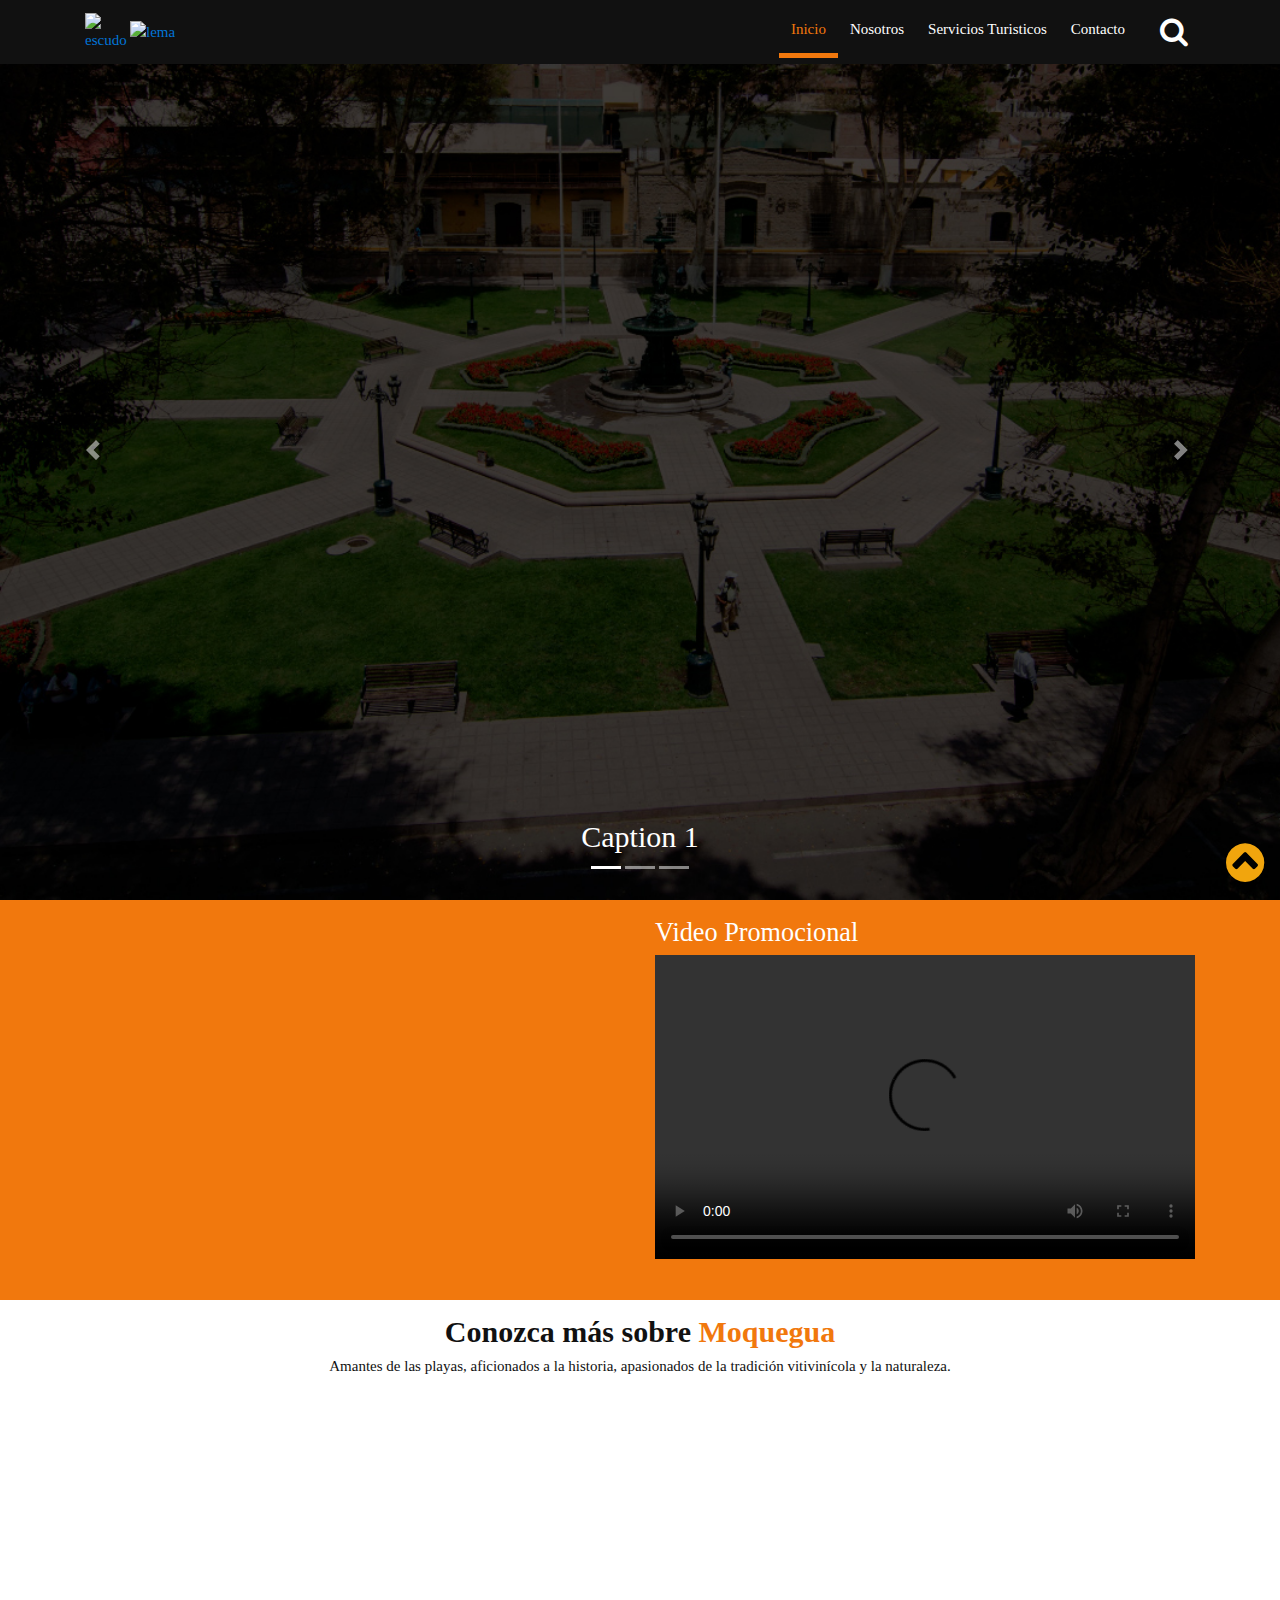
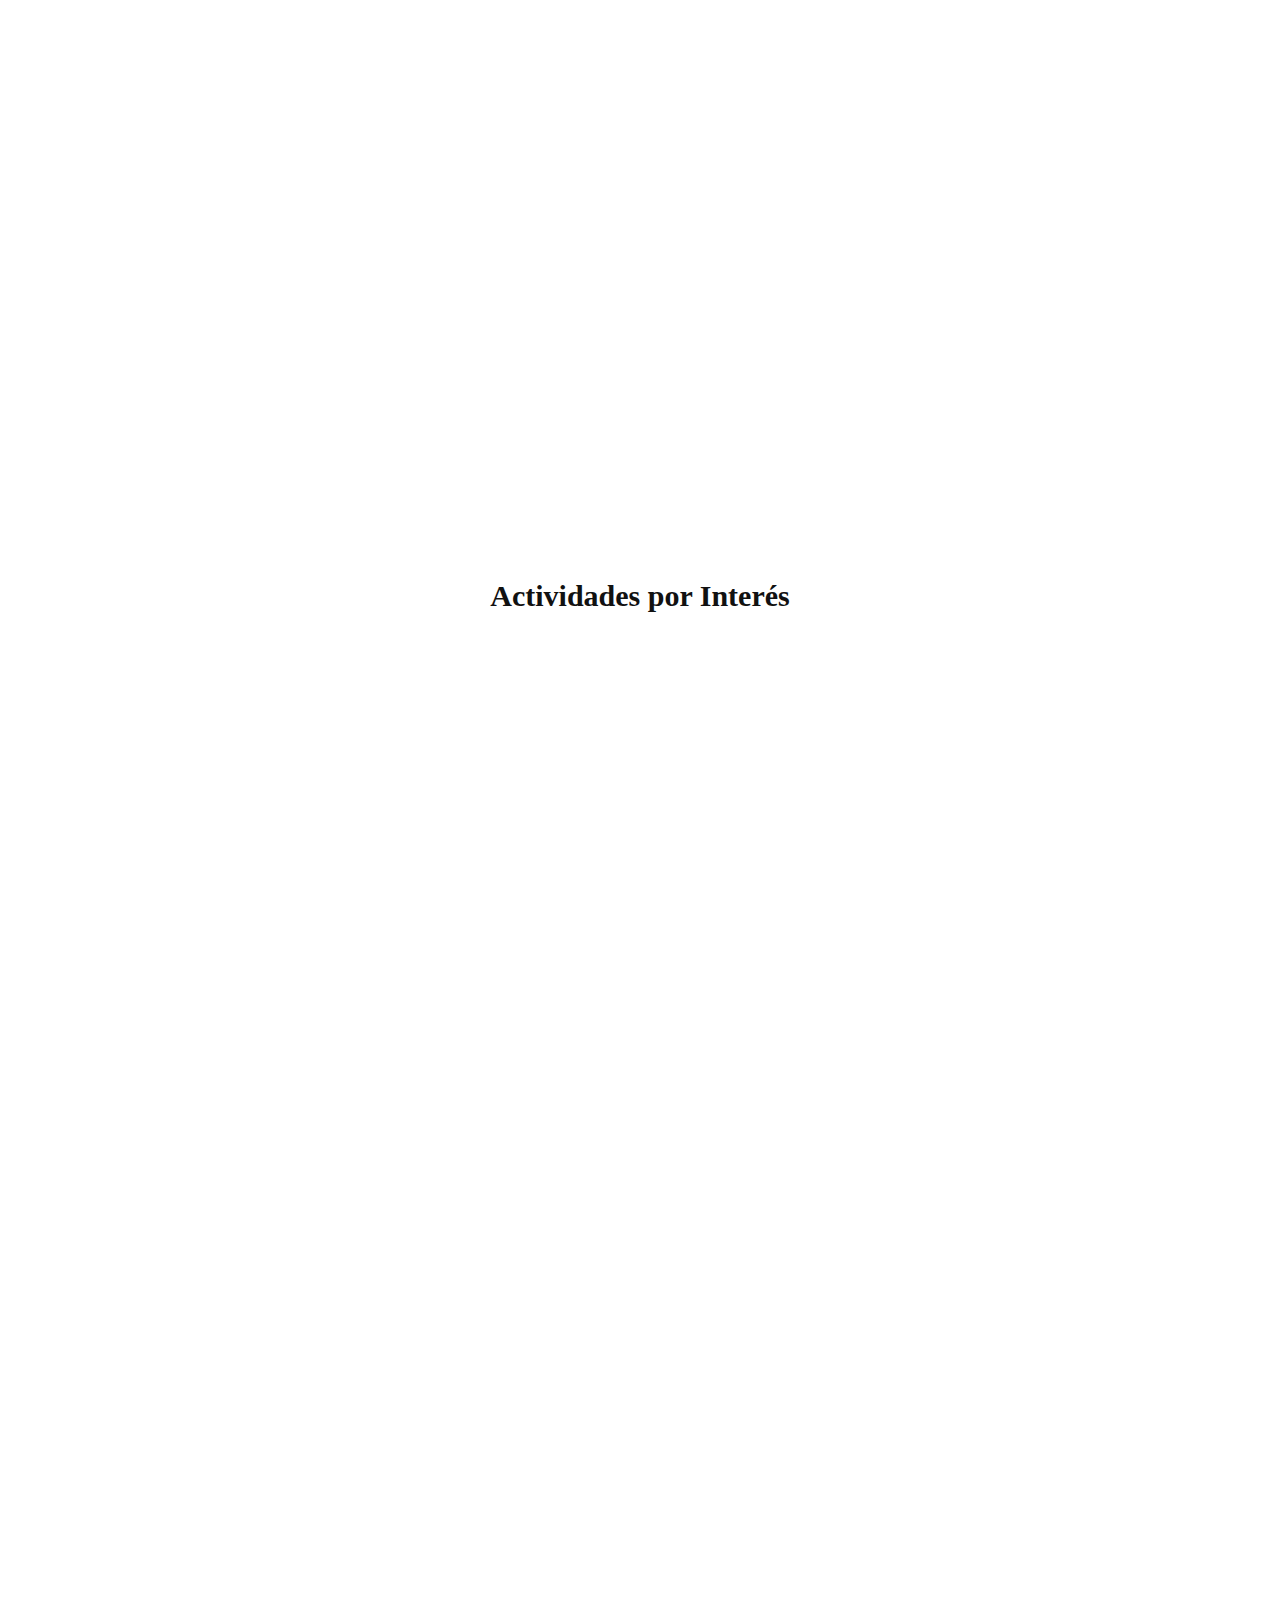
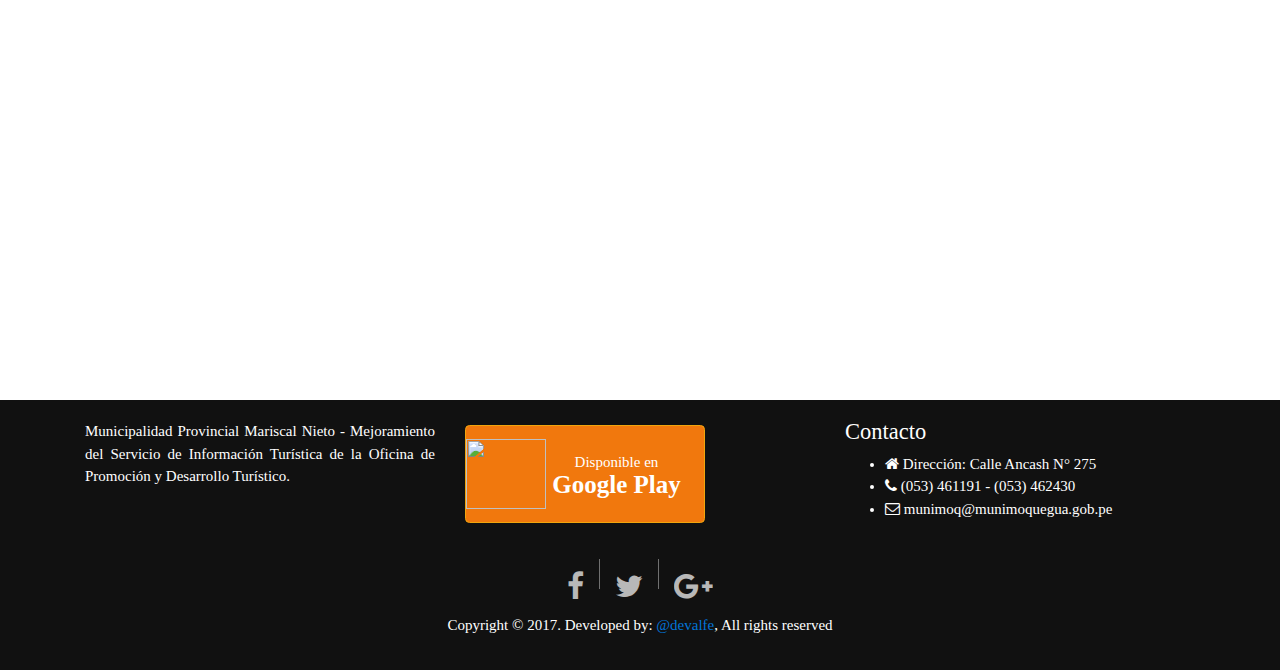
==== commit 6d26295d: "modificaciones de slider index" ====
--- a/index.html
+++ b/index.html
@@ -22,6 +22,7 @@
     <link rel="stylesheet" href="css/bootstrap.css" />
     <link rel="stylesheet" href="css/animate.min.css" />
     <link rel="stylesheet" href="css/style.css" />
+
 </head>
 
 <body>
@@ -57,56 +58,112 @@
                 </nav>
             </div>
         </header>
-        <div class="text-encabezado text-center">
-            <div class="container">
-                <a href="index.html" class="logo-moque hidden-xs-down hidden-md-down">
-                    <img src="images/moque.svg" alt="logo del sitio" class="wow bounceInDown">
-                </a>
-                <h1 class="display-4 wow slideInLeft">Moquegua “Tierra de sol, tradición y amistad”</h1>
-                <p class="wow bounceIn" data-wow-delay=".3s">La ciudad de Moquegua presenta una arquitectura tradicional que por su valor histórico y artístico</p>
-                <a href="#" class="btn btn-primary btn-lg">Contactanos</a>
-                <div class="row">
-                    <div class="col-sm-12  video-link medium-paragraph">
-                        <a href="#" class="launch-modal" data-modal-id="modal-video">
-                            <span class="video-link-icon"><i class="fa fa-play"></i></span>
-                            <span class="video-link-text ">Conoce más</span>
-                        </a>
-                    </div>
-                </div>
-            </div>
-            <div class="modal fade" id="modal-video" tabindex="-1" role="dialog" aria-labelledby="modal-video-label">
-                <div class="modal-dialog" role="document">
-                    <div class="modal-content">
-                        <div class="modal-header">
-                            <button type="button" class="close" data-dismiss="modal" aria-label="Close">
-                                <span aria-hidden="true">&times;</span>
-                            </button>
-                        </div>
-                        <div class="modal-body">
-                            <div class="modal-video">
-                                <div class="embed-responsive embed-responsive-16by9">
-                                    <iframe width="560" height="315" src="https://www.youtube.com/embed/31-z05RpRZg" frameborder="0" allowfullscreen></iframe>
-                                </div>
-                            </div>
-                        </div>
-                    </div>
-                </div>
-            </div>
-        </div>
-        <div class="flecha text-center">
-            <a data-scroll href="#capi"><i class="fa fa-angle-down" aria-hidden="true"></i></a>
-        </div>
+        <!--
+       <div class="text-encabezado text-center">
+    <div class="container">
+        <a href="index.html" class="logo-moque hidden-xs-down hidden-md-down">
+            <img src="images/moque.svg" alt="logo del sitio" class="wow bounceInDown">
+        </a>
+        <h1 class="display-4 wow slideInLeft">Moquegua “Tierra de sol, tradición y amistad”</h1>
+        <p class="wow bounceIn" data-wow-delay=".3s">La ciudad de Moquegua presenta una arquitectura tradicional que por su valor histórico y artístico</p>
+        <a href="#" class="btn btn-primary btn-lg">Contactanos</a>
+    </div>
+</div>
+-->
+        <!--
+       <div class="flecha text-center">
+    <a data-scroll href="#capi"><i class="fa fa-angle-down" aria-hidden="true"></i></a>
+</div>
+-->
+
+        <div id="myCarousel" class="carousel slide" data-ride="carousel">
+
+            <ol class="carousel-indicators">
+                <li data-target="#myCarousel" data-slide-to="0" class="active"></li>
+                <li data-target="#myCarousel" data-slide-to="1"></li>
+                <li data-target="#myCarousel" data-slide-to="2"></li>
+            </ol>
+            <div class="carousel-inner" role="listbox">
+                <div class="carousel-item active">
+                    <img src="images/fondo-grande.jpg" data-color="lightblue" alt="First slide">
+                    <div class="carousel-caption d-none d-md-block">
+                        <h2>Caption 1</h2>
+                    </div>
+                </div>
+                <div class="carousel-item">
+                    <img src="images/fondo-principal1.jpg" data-color="firebrick" alt="First slide">
+                    <div class="carousel-caption d-none d-md-block">
+                        <h2>Caption 2</h2>
+                    </div>
+                </div>
+                <div class="carousel-item">
+                    <img src="images/fondo-principal2.jpg" data-color="violet" alt="First slide">
+                    <div class="carousel-caption d-none d-md-block">
+                        <h2>Caption 3</h2>
+                    </div>
+                </div>
+            </div>
+
+            <a class="carousel-control-prev" href="#myCarousel" role="button" data-slide="prev">
+                <span class="carousel-control-prev-icon" aria-hidden="true"></span>
+                <span class="sr-only">Previous</span>
+            </a>
+            <a class="carousel-control-next" href="#myCarousel" role="button" data-slide="next">
+                <span class="carousel-control-next-icon" aria-hidden="true"></span>
+                <span class="sr-only">Next</span>
+            </a>
+
+        </div>
+
     </section>
+
+
     <section class="capital py-1" id="capi" tabindex="-1">
         <div class="container">
             <div class="row">
                 <div class="col-md-7 col-xl-6 wow bounceIn" data-wow-delay=".3s">
                     <h3 class="text-center text-md-left font-weight-bold">“Capital del Dulce y el Pisco”</h3>
                     <p class="text-justify">El departamento de Moquegua está situado en el sur del Perú, sus coordenadas geográficas se sitúan entre 15°17' y 17°23' de latitud sur. Limita por el norte con los departamentos de Arequipa y Puno; por el este con Puno y Tacna; por el sur con Tacna y por el oeste con el Océano Pacífico y Arequipa.Su superficie territorial es de 15, 733,97 Km2, (1,2% del territorio nacional); el territorio abarca zonas de la costa y de la sierra con alturas que varían desde los 0 metros hasta más de 6 000 metros sobre el nivel del mar.El departamento Moquegua está conformada por tres provincias: Mariscal Nieto, General Sánchez Cerro e Ilo. Tiene el Puerto de Ilo que es uno de los más importantes no sólo a nivel del sur sino también del país, cuyas aguas azuladas cuentan con gran cantidad de plancton,dandole una agradable vista para los visitantes que desean conocer el departemento de Moquegua.</p>
-                    <p class="text-justify">El clima del departamento es templado en la costa y se caracteriza por su uniformidad durante el año, variando la temperatura promedio entre 14°C (agosto) y 25°C (febrero); zona de la costa cercana a la cordillera, presenta un clima desértico y seco que se prolonga hasta la región Andina. En la zona de la sierra el clima es templado en los valles interandinos, en las punas el clima es frío glacial llegando a varios grados bajo cero durante las noches. Las lluvias son escasas en la costa y en las partes bajas de la región andina; en las partes altas las precipitaciones no pasan de los 500 mm anuales.
-                    </p>
+                    <h4>Noticias</h4>
+                    <div class="accordian">
+                        <ul>
+                            <li>
+                                <div class="image_title">
+                                    <a href="#">Concejo aprobó declaratoria de emergencia de la provincia Mariscal Nieto por periodo de lluvias </a>
+                                </div>
+                                <a href="#">
+                                    <img src="images/noticias/n1.jpg" />
+                                </a>
+                            </li>
+                            <li>
+                                <div class="image_title">
+                                    <a href="#">Alcalde declaró en sesión permanente plataforma de defensa civil de la provincia Mariscal Nieto </a>
+                                </div>
+                                <a href="#">
+                                    <img src="images/noticias/n2.jpg" />
+                                </a>
+                            </li>
+                            <li>
+                                <div class="image_title">
+                                    <a href="#">Comuna provincial realiza acopio de rocas para posterior enrocado de rio </a>
+                                </div>
+                                <a href="#">
+                                    <img src="images/noticias/n3.jpg" />
+                                </a>
+                            </li>
+
+                        </ul>
+                    </div>
+
                 </div>
                 <div class="col-md-5 col-xl-6 ">
+                    <h3>Video Promocional</h3>
+                    <div align="center" class="embed-responsive embed-responsive-16by9">
+                        <video autoplay loop class="embed-responsive-item" controls="true">
+                            <source src="videos/mp4/videoweb.mp4" type="video/mp4"></source>
+                        </video>
+                    </div>
+                    <!--
                     <div class="panel panel-default">
                         <div class="panel-heading"> <span></span><b>Noticias</b></div>
                         <div class="panel-body">
@@ -147,9 +204,8 @@
                                 </div>
                             </div>
                         </div>
-
-                    </div>
-
+                    </div>
+-->
                     <!--                    <img src="images/hexa.svg" alt="moquegua" class="wow zoomIn" data-wow-delay=".6s">-->
                 </div>
             </div>
@@ -303,7 +359,7 @@
                             top
                         </div>
                     </div>
-                    <div class="offer-content">                   <p>Comuna provincial realiza acopio de rocas para posterior enrocado de rio</p>
+                    <div class="offer-content"><p>Comuna provincial realiza acopio de rocas para posterior enrocado de rio</p>
                     </div>
                 </div>
 
@@ -325,7 +381,7 @@
 				<img src="images/proyecto1.jpg" alt="Cultura viva"></a>
                 <a href="#"><h4>Naturaleza </h4>
 				<img src="images/proyecto2.jpg" alt="Naturaleza"></a>
-                <a href="#"><h4>Fasinante</h4>
+                <a href="#"><h4>Fascinante</h4>
 				<img src="images/proyecto3.jpg" alt="Facinante"></a>
                 <a href="#"><h4>Actual</h4>
 				<img src="images/proyecto4.jpg" alt="Actual"></a>
@@ -336,7 +392,7 @@
             </div>
         </div>
     </section>
-    <section class="footer-container ">
+    <section class="footer-container">
         <div class="container">
             <div class="row footer-containertent">
                 <div class="col-md-4">
@@ -345,7 +401,6 @@
                     <!--                    <ins class="adsbygoogle" style="display:block" data-ad-client="ca-pub-6523883371576230" data-ad-slot="2269588903" data-ad-format="auto"></ins>-->
                 </div>
                 <div class="col-md-4">
-
                     <a class="btn btn-lg btn-success big-btn android-btn" href="https://play.google.com/store/apps/details?id=com.devalfe.citse.tours">
                         <img width="80px" class="pull-left" src="http://www.userlogos.org/files/logos/jumpordie/google_play_04.png">
                         <div class="btn-text"><small>Disponible en</small>
--- a/css/style.css
+++ b/css/style.css
@@ -13,8 +13,14 @@
 h5 {
   font-family: 'Bree-Regular', serif; }
 
+.full-screen {
+  background-size: cover;
+  background-position: center;
+  background-repeat: no-repeat;
+  background-attachment: fixed !important; }
+
 .bienvenidos {
-  background: url("../images/fondo-principal.jpg") no-repeat center top;
+  background: url("../images/fondo-principal.jpg") no-repeat center center;
   color: #fff;
   background-size: cover;
   background-attachment: fixed !important;
@@ -26,10 +32,16 @@
   -ms-flex-direction: column;
   flex-direction: column; }
 
+.bienvenidos .carousel,
+.bienvenidos .carousel .carouse-item,
+.bienvenidos .carousel .carouse-item .active {
+  width: auto;
+  max-height: 100%; }
+
 .encabezado {
   background: #111111;
   color: #fff;
-  padding: .5rem 0;
+  padding: .4rem 0;
   transition: all .5s ease; }
 
 .encabezado.fondo-menu {
@@ -50,17 +62,18 @@
   -ms-flex-wrap: wrap;
   flex-wrap: wrap; }
 
-.encabezado .logo {
-  width: 50px;
+.encabezado .logo img {
+  width: 3rem;
+  height: auto;
+  max-width: 3rem; }
+
+.encabezado .moque img {
+  width: 12rem;
+  max-width: 12rem;
   height: auto; }
 
-.encabezado .moque {
-  width: 220px;
-  height: auto; }
-
 .bienvenidos .logo-moque img {
-  width: 35%;
-  height: auto; }
+  width: 35%; }
 
 .boton-buscar,
 .boton-menu {
@@ -275,10 +288,51 @@
   background: #F1780D;
   color: #fff; }
 
+.capital ul {
+  padding: 0; }
+
 .capital img {
-  width: 85%;
-  margin: 0 auto;
+  width: 550px; }
+
+.capital .accordian {
+  overflow: hidden;
+  margin: 1rem auto;
+  box-shadow: 0 0 10px 1px rgba(0, 0, 0, 0.35); }
+
+.capital .accordian ul {
+  width: 2000px; }
+
+.capital .accordian li {
+  position: relative;
+  display: block;
+  width: 180px;
+  float: left;
+  border-left: 1px solid #888;
+  box-shadow: 0 0 25px 10px rgba(0, 0, 0, 0.5);
+  transition: all 0.5s; }
+
+.capital .accordian ul:hover li {
+  width: 40px; }
+
+.capital .accordian ul li:hover {
+  width: 460px; }
+
+.capital .accordian li img {
   display: block; }
+
+.capital .accordian .image_title {
+  background: rgba(0, 0, 0, 0.5);
+  position: absolute;
+  left: 0;
+  bottom: 0;
+  width: 460px; }
+
+.capital .accordian .image_title a {
+  display: block;
+  color: #fff;
+  text-decoration: none;
+  padding: 20px;
+  font-size: 16px; }
 
 /*******************************
 *** seccion 3				 ***
@@ -539,6 +593,131 @@
 /*******************************
 ***     servicios            ***
 *******************************/
+div.bhoechie-tab-container {
+  z-index: 10;
+  background-color: #ffffff;
+  padding: 0 !important;
+  border-radius: 4px;
+  border: 1px solid #ddd;
+  margin-bottom: 1rem;
+  box-shadow: 0 6px 12px rgba(0, 0, 0, 0.175);
+  background-clip: padding-box;
+  opacity: 0.97;
+  filter: alpha(opacity=97);
+  display: -webkit-flex;
+  display: -ms-flexbox;
+  display: flex;
+  text-decoration: none;
+  border-color: #F1A50D; }
+
+div.bhoechie-tab-container .bhoechie-tab-menu .list-group p {
+  margin-bottom: 0; }
+
+div.bhoechie-tab-menu {
+  padding-right: 0;
+  padding-left: 0;
+  padding-bottom: 0; }
+
+div.bhoechie-tab-menu ul.list-group {
+  margin-bottom: 0;
+  list-style: none; }
+
+div.bhoechie-tab-menu ul.list-group > a {
+  margin-bottom: 0;
+  text-align: left;
+  text-decoration: none;
+  color: #000;
+  border-color: #F1780D;
+  border: #F1780D; }
+
+div.bhoechie-tab-menu ul.list-group > a .glyphicon,
+div.bhoechie-tab-menu ul.list-group > a .fa {
+  color: #F1780D; }
+
+div.bhoechie-tab-menu ul.list-group > a:first-child {
+  border-top-right-radius: 0; }
+
+div.bhoechie-tab-menu ul.list-group > a:last-child {
+  border-bottom-right-radius: 0; }
+
+div.bhoechie-tab-menu ul.list-group > a.active,
+div.bhoechie-tab-menu ul.list-group > a.active .glyphicon,
+div.bhoechie-tab-menu ul.list-group > a.active .fa {
+  background-color: #F1780D;
+  background-image: #F1A50D;
+  color: #ffffff;
+  border-color: #F1780D; }
+
+div.bhoechie-tab-menu ul.list-group > a.active:after {
+  content: '';
+  position: absolute;
+  left: 100%;
+  top: 50%;
+  margin-top: -13px;
+  border-left: 0;
+  border-bottom: 13px solid transparent;
+  border-top: 13px solid transparent;
+  border-left: 10px solid #F1780D; }
+
+div.bhoechie-tab-content {
+  background-color: #ffffff;
+  /* border: 1px solid #eeeeee; */
+  padding-left: 20px;
+  padding-top: 10px;
+  padding-right: 20px; }
+
+.bhoechie-tab-container .bhoechie-tab .bhoechie-tab-content .fa {
+  font-size: 8rem; }
+
+div.bhoechie-tab div.bhoechie-tab-content:not(.active) {
+  display: none; }
+
+.internas .turismo ul {
+  padding: 0; }
+
+.internas .turismo img {
+  width: 550px; }
+
+.internas .turismo .accordian {
+  overflow: hidden;
+  margin: 1rem auto;
+  box-shadow: 0 0 10px 1px rgba(0, 0, 0, 0.35); }
+
+.internas .turismo .accordian ul {
+  width: 2000px; }
+
+.internas .turismo .accordian li {
+  position: relative;
+  display: block;
+  width: 180px;
+  float: left;
+  border-left: 1px solid #888;
+  box-shadow: 0 0 25px 10px rgba(0, 0, 0, 0.5);
+  transition: all 0.5s; }
+
+.internas .turismo .accordian ul:hover li {
+  width: 40px; }
+
+.internas .turismo .accordian ul li:hover {
+  width: 460px; }
+
+.internas .turismo .accordian li img {
+  display: block; }
+
+.internas .turismo .accordian .image_title {
+  background: rgba(0, 0, 0, 0.5);
+  position: absolute;
+  left: 0;
+  bottom: 0;
+  width: 460px; }
+
+.internas .turismo .accordian .image_title a {
+  display: block;
+  color: #fff;
+  text-decoration: none;
+  padding: 20px;
+  font-size: 16px; }
+
 .internas .lista-servicios .item-servicios {
   background: #fff;
   text-align: center;
@@ -690,6 +869,21 @@
   -ms-flex-pack: center;
   justify-content: center; }
 
+#galeria ul {
+  padding-left: 0; }
+
+#galeria ul li {
+  margin: 0;
+  padding: 0;
+  list-style: none;
+  text-decoration: none;
+  float: left;
+  width: 20%; }
+
+#galeria ul li img {
+  width: 100%;
+  height: 285px; }
+
 .internas .slider {
   width: auto;
   height: 100vh;
@@ -711,6 +905,9 @@
   -webkit-filter: none;
   filter: none; }
 
+/*******************************
+***  mapas ***
+*******************************/
 .internas .mapa {
   width: 80%;
   margin: 0 auto; }
@@ -747,6 +944,16 @@
 .internas .mapa .page-footer h2 {
   line-height: 0.88rem;
   color: #000; }
+
+.internas .mapa .container .row #floating-panel {
+  left: 25%;
+  z-index: 5;
+  background-color: #F1A50D;
+  padding: 5px;
+  border: 1px solid #F1780D;
+  text-align: center;
+  padding-left: 10px;
+  color: #fff; }
 
 .internas .linetime #timeline {
   width: 80%;
@@ -1066,8 +1273,21 @@
   display: -ms-flexbox;
   display: flex; }
 
-.atractivos .carousel .carousel {
-  width: 600px; }
+.atractivos .carousel {
+  width: 580px; }
+
+.atractivos .container .row .carousel {
+  display: -webkit-flex;
+  display: -ms-flexbox;
+  display: flex;
+  -webkit-justify-content: center;
+  -ms-flex-pack: center;
+  justify-content: center; }
+
+.atractivos .container .row .row {
+  -webkit-justify-content: center;
+  -ms-flex-pack: center;
+  justify-content: center; }
 
 .atractivos .carousel .carousel-indicators {
   bottom: 0;
@@ -1075,11 +1295,50 @@
   margin-left: 10px; }
 
 .atractivos .img-fluid {
-  width: 600px;
-  height: 350px; }
+  width: 580px;
+  height: 450px; }
 
 .atractivos .row {
   padding-bottom: 1rem; }
+
+.atractivos .container {
+  display: -webkit-flex;
+  display: -ms-flexbox;
+  display: flex;
+  -webkit-flex-direction: column;
+  -ms-flex-direction: column;
+  flex-direction: column; }
+
+.atractivos .row article {
+  float: left;
+  border: 1.7px solid #d4d4d4;
+  border-radius: 8px;
+  padding: 20px;
+  position: relative;
+  box-shadow: rgba(0, 0, 0, 0.172549) 0px 1px 6px;
+  background-color: #e74c3c; }
+
+.atractivos .container .row .black-ed {
+  margin-bottom: 1rem;
+  display: -webkit-flex;
+  display: -ms-flexbox;
+  display: flex; }
+
+.atractivos .container .row .black-ed h4 {
+  padding: 15px;
+  margin: 0px;
+  color: #f7f7f9;
+  border-radius: 6px 6px 0px 0px;
+  position: relative; }
+
+.atractivos .container .row .black-ed .txtarticulo {
+  padding: 20px;
+  margin: 0px;
+  font-size: 1rem;
+  color: #656565;
+  border-radius: 6px;
+  border: 1.5px solid #d4d4d4;
+  background: white; }
 
 .atractivos .carousel .carousel-indicators li {
   border: medium none;
@@ -1092,6 +1351,30 @@
   margin-top: 0;
   width: 100px; }
 
+.atractivos .container .row .black-ed .panel.primary {
+  background-color: #2e6da4 !important; }
+
+.atractivos .container .row .black-ed .panel.success {
+  background-color: #3f903f !important; }
+
+.atractivos .container .row .black-ed .panel.success1 {
+  background-color: #1abc9c !important; }
+
+.atractivos .container .row .black-ed .panel.warning {
+  background-color: #f0ad4e !important; }
+
+.atractivos .container .row .black-ed .panel.warning1 {
+  background-color: #e67e22 !important; }
+
+.atractivos .container .row .black-ed .panel.danger {
+  background-color: #e74c3c !important; }
+
+.atractivos .container .row .black-ed .panel.info {
+  background-color: #5bc0de !important; }
+
+.atractivos .container .row .black-ed .panel.info1 {
+  background: #9b59b6 !important; }
+
 /* Indicators images style */
 .atractivos .carousel .carousel-indicators img {
   border: 2px solid #fff;
@@ -1111,6 +1394,88 @@
 .noticia {
   background: #F1780D;
   color: #fff; }
+
+.noticia #noticias .carousel-caption {
+  left: 0;
+  right: 0;
+  bottom: 0;
+  text-align: justify;
+  padding: .2rem 1rem;
+  background: rgba(0, 0, 0, 0.6); }
+
+.noticia .carousel-caption a {
+  color: #fff;
+  text-decoration: none; }
+
+.noticia .list-group {
+  position: absolute;
+  top: 2rem;
+  right: 0; }
+
+.noticia .list-group-item {
+  border-radius: 0px;
+  cursor: pointer; }
+
+.noticia .list-group .active {
+  background-color: #F1A50D; }
+
+.noticia .shape {
+  border-style: solid;
+  border-width: 0 70px 40px 0;
+  float: right;
+  height: 0px;
+  width: 0px;
+  -webkit-transform: rotate(360deg);
+  -ms-transform: rotate(360deg);
+  transform: rotate(360deg); }
+
+.noticia .offer {
+  background: #fff;
+  border: 1px solid #ddd;
+  box-shadow: 0 10px 20px rgba(0, 0, 0, 0.2);
+  margin: 15px 0;
+  overflow: hidden; }
+
+.noticia .offer:hover {
+  -webkit-transform: rotate scale(1.1);
+  -ms-transform: rotate scale(1.1);
+  transform: rotate scale(1.1);
+  transition: all 0.4s ease-in-out; }
+
+.noticia .offer-content p {
+  color: #111111; }
+
+.noticia .shape {
+  border-color: rgba(255, 255, 255, 0) #d9534f rgba(255, 255, 255, 0) rgba(255, 255, 255, 0); }
+
+.noticia .offer-radius {
+  border-radius: 7px; }
+
+.noticia .offer-default {
+  border-color: #999999; }
+
+.noticia .offer-default .shape {
+  border-color: transparent #999999 transparent transparent; }
+
+.noticia .offer-warning {
+  border-color: #f0ad4e; }
+
+.noticia .offer-warning .shape {
+  border-color: transparent #f0ad4e transparent transparent; }
+
+.noticia .shape-text {
+  color: #fff;
+  font-weight: bold;
+  position: relative;
+  right: -40px;
+  top: 2px;
+  white-space: nowrap;
+  -webkit-transform: rotate(30deg);
+  -ms-transform: rotate(30deg);
+  transform: rotate(30deg); }
+
+.noticia .offer .offer-content {
+  padding: 10px 20px 10px; }
 
 .big-btn {
   padding: 10px 0px 11px 0px;
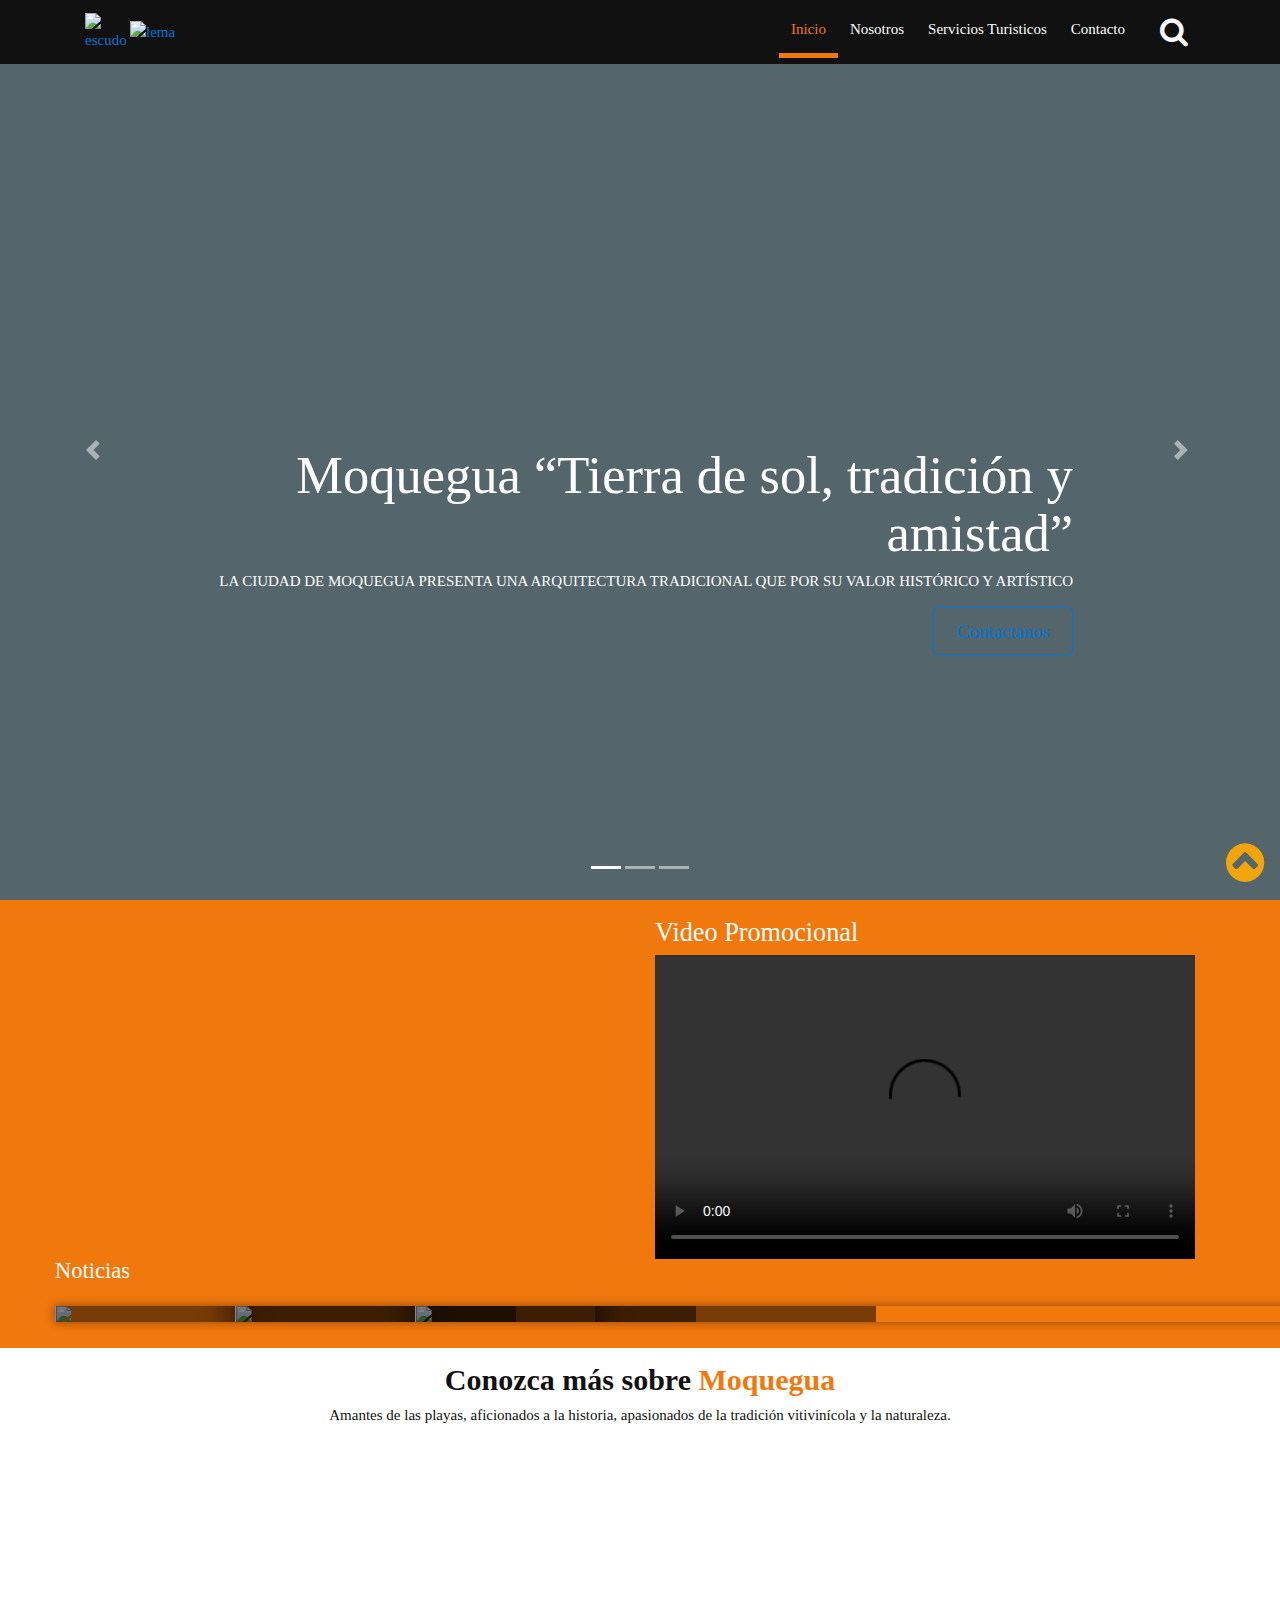
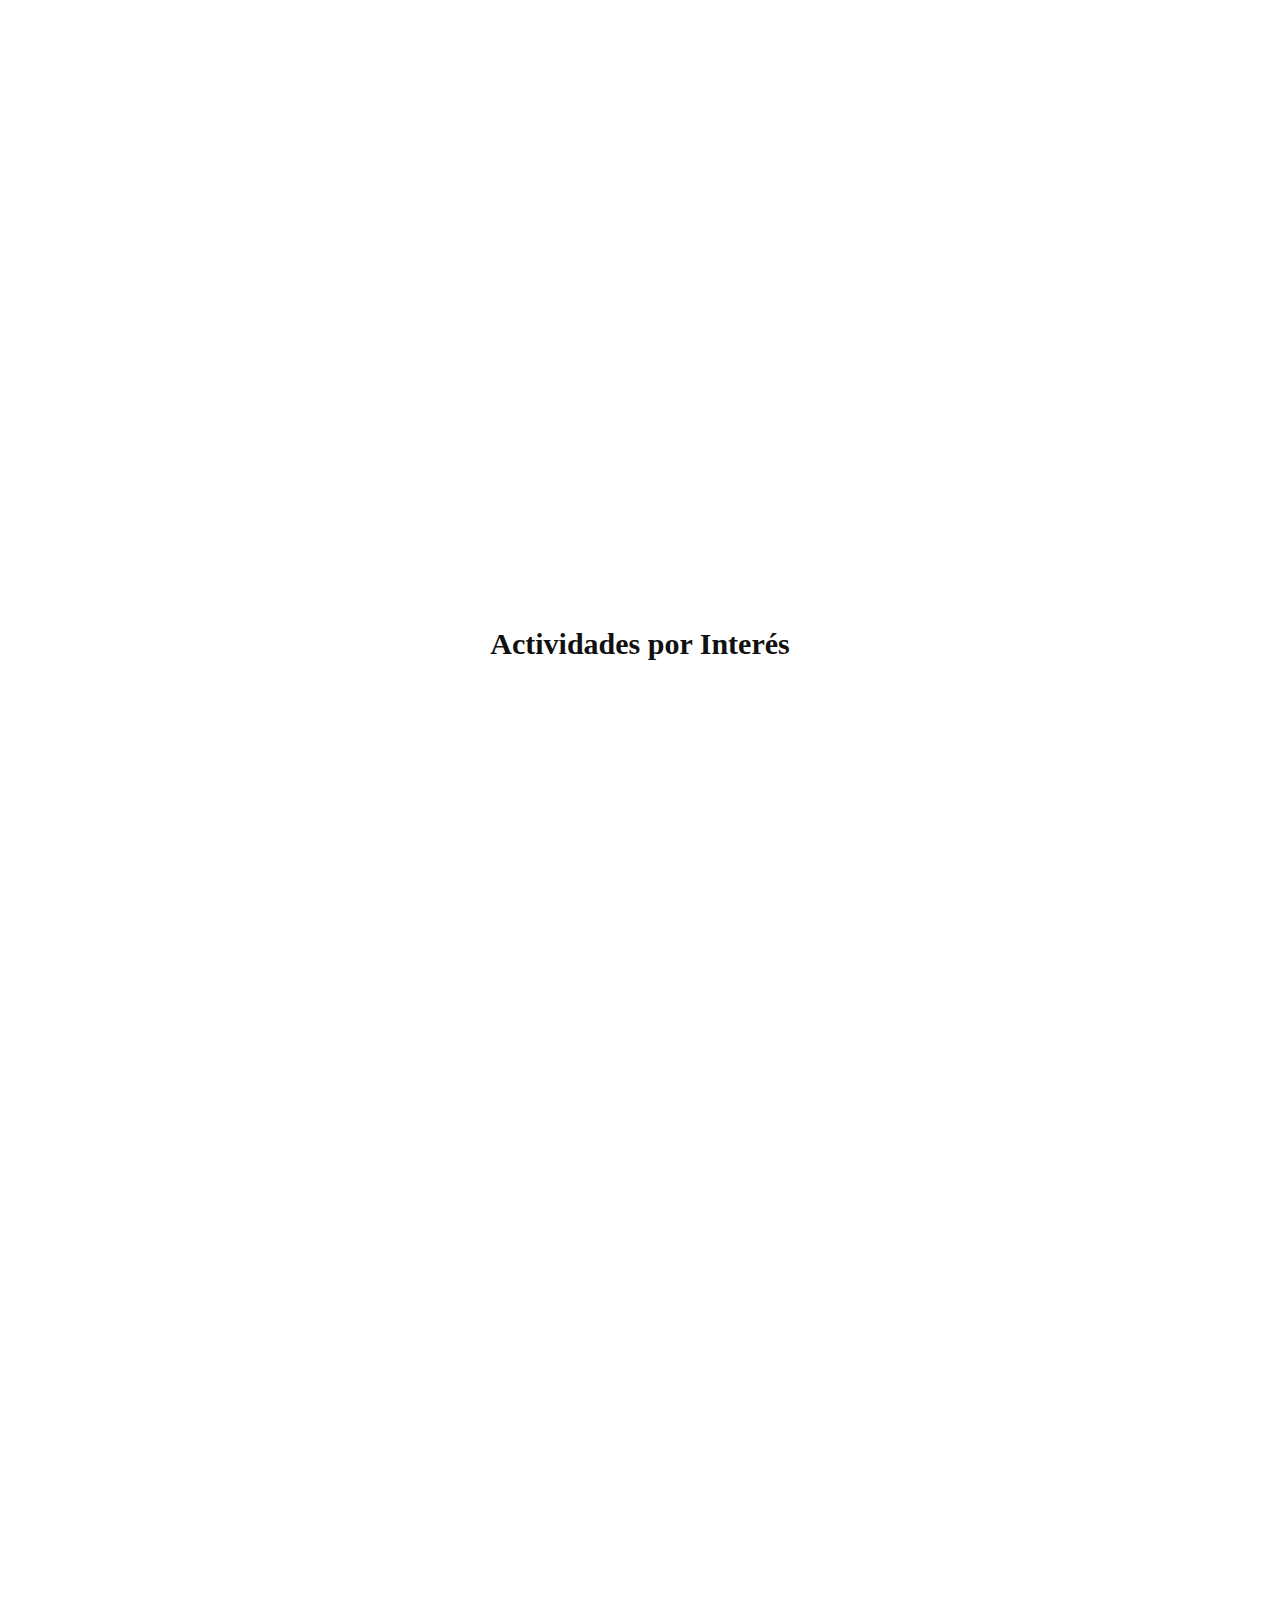
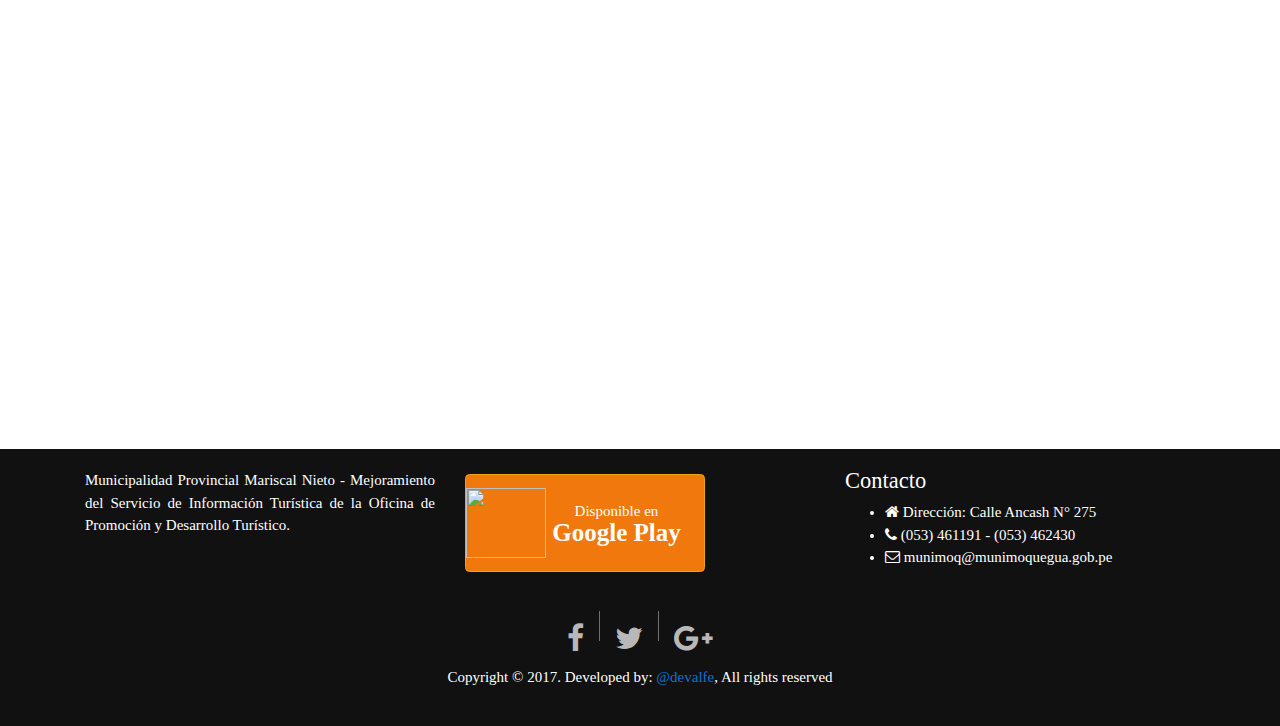
==== commit dd26c4af: "ultimas" ====
--- a/index.html
+++ b/index.html
@@ -59,23 +59,10 @@
             </div>
         </header>
         <!--
-       <div class="text-encabezado text-center">
-    <div class="container">
-        <a href="index.html" class="logo-moque hidden-xs-down hidden-md-down">
-            <img src="images/moque.svg" alt="logo del sitio" class="wow bounceInDown">
-        </a>
-        <h1 class="display-4 wow slideInLeft">Moquegua “Tierra de sol, tradición y amistad”</h1>
-        <p class="wow bounceIn" data-wow-delay=".3s">La ciudad de Moquegua presenta una arquitectura tradicional que por su valor histórico y artístico</p>
-        <a href="#" class="btn btn-primary btn-lg">Contactanos</a>
-    </div>
-</div>
--->
-        <!--
        <div class="flecha text-center">
     <a data-scroll href="#capi"><i class="fa fa-angle-down" aria-hidden="true"></i></a>
 </div>
 -->
-
         <div id="myCarousel" class="carousel slide" data-ride="carousel">
 
             <ol class="carousel-indicators">
@@ -85,21 +72,48 @@
             </ol>
             <div class="carousel-inner" role="listbox">
                 <div class="carousel-item active">
-                    <img src="images/fondo-grande.jpg" data-color="lightblue" alt="First slide">
-                    <div class="carousel-caption d-none d-md-block">
-                        <h2>Caption 1</h2>
+                    <img class="figure" src="images/fondo-principalx.jpg" data-color="lightblue" alt="slide1">
+                    <div class="carousel-caption carousel-style-left">
+                        <div class="text-encabezado text-center text-sm-right">
+                            <div class="container">
+                                <a href="index.html" class="logo-moque hidden-xs-down hidden-md-down">
+                                    <img src="images/moque.svg" alt="logomoquegua" class="wow fadeInUp" data-wow-duration="2s" data-wow-delay=".5s">
+                                </a>
+                                <h1 class="display-4 wow fadeInUp" data-wow-duration="2s" data-wow-delay="1s">Moquegua “Tierra de sol, tradición y amistad”</h1>
+                                <p class="text-uppercase wow fadeInUp" data-wow-duration="2s" data-wow-delay="2s">La ciudad de Moquegua presenta una arquitectura tradicional que por su valor histórico y artístico</p>
+                                <a href="#" class="btn btn-outline-primary btn-lg wow fadeInUp" data-wow-duration="2s" data-wow-delay="3s">Contactanos</a>
+                            </div>
+                        </div>
                     </div>
                 </div>
                 <div class="carousel-item">
-                    <img src="images/fondo-principal1.jpg" data-color="firebrick" alt="First slide">
-                    <div class="carousel-caption d-none d-md-block">
-                        <h2>Caption 2</h2>
+                    <img class="figure" src="images/fondo-principalxx.jpg" data-color="firebrick" alt="slide2">
+                    <div class="carousel-caption carousel-style-center">
+                        <div class="text-encabezado text-center">
+                            <div class="container">
+                                <a href="index.html" class="logo-moque hidden-xs-down hidden-md-down">
+                                    <img src="images/moque.svg" alt="logomoquegua" class="wow fadeInUp" data-wow-duration="2s" data-wow-delay=".5s">
+                                </a>
+                                <h1 class="display-4 wow fadeInUp" data-wow-duration="2s" data-wow-delay="1s">Moquegua “Capital del Dulce y el Pisco”</h1>
+                                <p class="text-uppercase wow fadeInUp" data-wow-duration="2s" data-wow-delay="2s">Amantes de las playas, aficionados a la historia, apasionados de la tradición vitivinícola y la naturaleza</p>
+                                <a href="#" class="btn btn-outline-primary btn-lg wow fadeInUp" data-wow-duration="2s" data-wow-delay="3s">Contactanos</a>
+                            </div>
+                        </div>
                     </div>
                 </div>
                 <div class="carousel-item">
-                    <img src="images/fondo-principal2.jpg" data-color="violet" alt="First slide">
-                    <div class="carousel-caption d-none d-md-block">
-                        <h2>Caption 3</h2>
+                    <img class="figure" src="images/fondo-principalxxx.jpg" data-color="violet" alt="slide3">
+                    <div class="carousel-caption carousel-style-right">
+                        <div class="text-encabezado text-center text-md-left">
+                            <div class="container">
+                                <a href="index.html" class="logo-moque hidden-xs-down hidden-md-down">
+                                    <img src="images/moque.svg" alt="logomoquegua" class="wow fadeInUp" data-wow-duration="2s" data-wow-delay=".5s">
+                                </a>
+                                <h1 class="display-4 wow fadeInUp" data-wow-duration="2s" data-wow-delay="1s">Moquegua “Capital del Dulce y el Pisco”</h1>
+                                <p class="text-uppercase wow fadeInUp" data-wow-duration="2s" data-wow-delay="2s">Nuestra misión es lograr que, los visitantes a nuestro sitio web, tengan la información de los mejores destinos y servicios Turísticos; al mejor precio y calidad</p>
+                                <a href="#" class="btn btn-outline-primary btn-lg  wow fadeInUp" data-wow-duration="2s" data-wow-delay="3s">Contactanos</a>
+                            </div>
+                        </div>
                     </div>
                 </div>
             </div>
@@ -124,36 +138,6 @@
                 <div class="col-md-7 col-xl-6 wow bounceIn" data-wow-delay=".3s">
                     <h3 class="text-center text-md-left font-weight-bold">“Capital del Dulce y el Pisco”</h3>
                     <p class="text-justify">El departamento de Moquegua está situado en el sur del Perú, sus coordenadas geográficas se sitúan entre 15°17' y 17°23' de latitud sur. Limita por el norte con los departamentos de Arequipa y Puno; por el este con Puno y Tacna; por el sur con Tacna y por el oeste con el Océano Pacífico y Arequipa.Su superficie territorial es de 15, 733,97 Km2, (1,2% del territorio nacional); el territorio abarca zonas de la costa y de la sierra con alturas que varían desde los 0 metros hasta más de 6 000 metros sobre el nivel del mar.El departamento Moquegua está conformada por tres provincias: Mariscal Nieto, General Sánchez Cerro e Ilo. Tiene el Puerto de Ilo que es uno de los más importantes no sólo a nivel del sur sino también del país, cuyas aguas azuladas cuentan con gran cantidad de plancton,dandole una agradable vista para los visitantes que desean conocer el departemento de Moquegua.</p>
-                    <h4>Noticias</h4>
-                    <div class="accordian">
-                        <ul>
-                            <li>
-                                <div class="image_title">
-                                    <a href="#">Concejo aprobó declaratoria de emergencia de la provincia Mariscal Nieto por periodo de lluvias </a>
-                                </div>
-                                <a href="#">
-                                    <img src="images/noticias/n1.jpg" />
-                                </a>
-                            </li>
-                            <li>
-                                <div class="image_title">
-                                    <a href="#">Alcalde declaró en sesión permanente plataforma de defensa civil de la provincia Mariscal Nieto </a>
-                                </div>
-                                <a href="#">
-                                    <img src="images/noticias/n2.jpg" />
-                                </a>
-                            </li>
-                            <li>
-                                <div class="image_title">
-                                    <a href="#">Comuna provincial realiza acopio de rocas para posterior enrocado de rio </a>
-                                </div>
-                                <a href="#">
-                                    <img src="images/noticias/n3.jpg" />
-                                </a>
-                            </li>
-
-                        </ul>
-                    </div>
 
                 </div>
                 <div class="col-md-5 col-xl-6 ">
@@ -208,6 +192,39 @@
 -->
                     <!--                    <img src="images/hexa.svg" alt="moquegua" class="wow zoomIn" data-wow-delay=".6s">-->
                 </div>
+                <div class="row">
+                    <h4>Noticias</h4>
+                    <div class="accordian">
+                        <ul>
+                            <li>
+                                <div class="image_title">
+                                    <a href="#">Concejo aprobó declaratoria de emergencia de la provincia Mariscal Nieto por periodo de lluvias </a>
+                                </div>
+                                <a href="#">
+                                    <img src="images/noticias/n1.jpg" />
+                                </a>
+                            </li>
+                            <li>
+                                <div class="image_title">
+                                    <a href="#">Alcalde declaró en sesión permanente plataforma de defensa civil de la provincia Mariscal Nieto </a>
+                                </div>
+                                <a href="#">
+                                    <img src="images/noticias/n2.jpg" />
+                                </a>
+                            </li>
+                            <li>
+                                <div class="image_title">
+                                    <a href="#">Comuna provincial realiza acopio de rocas para posterior enrocado de rio </a>
+                                </div>
+                                <a href="#">
+                                    <img src="images/noticias/n3.jpg" />
+                                </a>
+                            </li>
+
+                        </ul>
+                    </div>
+
+                </div>
             </div>
         </div>
     </section>
@@ -406,7 +423,6 @@
                         <div class="btn-text"><small>Disponible en</small>
                             <br><strong>Google Play</strong></div>
                     </a>
-
                 </div>
                 <div class="col-md-4 contac-us">
                     <h4>Contacto</h4>
@@ -420,7 +436,7 @@
             </div>
         </div>
     </section>
-    <footer class="pie-pagina py-1" role="contentinfo">
+    <footer class="pie-pagina py-2" role="contentinfo">
         <div class="container">
             <div class="col-sm-12 social">
                 <a href="#"><i class="fa fa-facebook"  aria-hidden="true"></i></a> <span class="divider-2"></span>
--- a/css/style.css
+++ b/css/style.css
@@ -1,3 +1,4 @@
+@charset "UTF-8";
 html {
   font-size: 15px; }
 
@@ -15,7 +16,7 @@
 
 .full-screen {
   background-size: cover;
-  background-position: center;
+  background-position: center center;
   background-repeat: no-repeat;
   background-attachment: fixed !important; }
 
@@ -37,6 +38,32 @@
 .bienvenidos .carousel .carouse-item .active {
   width: auto;
   max-height: 100%; }
+
+.bienvenidos .carousel .carousel-caption {
+  margin: 16% auto; }
+
+.carousel-item.active:after {
+  background: rgba(25, 25, 25, 0.6); }
+
+.carousel-style-left {
+  text-align: left !important; }
+
+.carousel-style-right {
+  text-align: right !important; }
+
+.carousel-style-center {
+  text-align: center !important; }
+
+.full-screen:after {
+  content: "";
+  position: absolute;
+  left: 0;
+  right: 0;
+  bottom: 0;
+  top: 0;
+  background: rgba(25, 25, 25, 0.2);
+  transition: 1.2s;
+  z-index: 1; }
 
 .encabezado {
   background: #111111;
@@ -73,7 +100,7 @@
   height: auto; }
 
 .bienvenidos .logo-moque img {
-  width: 35%; }
+  width: 350px; }
 
 .boton-buscar,
 .boton-menu {
@@ -162,19 +189,6 @@
 
 .text-encabezado .display-4 {
   margin-top: 1.5rem; }
-
-.btn-primary {
-  color: #fff;
-  background-color: #F1780D;
-  border-color: transparent;
-  margin-top: 1rem;
-  transition: all .5s ease; }
-
-.btn-primary:hover,
-.btn-primary:focus,
-.btn-primary:active {
-  background-color: #F1A50D;
-  border-color: transparent; }
 
 /***** Modal *****/
 .text-encabezado .modal-backdrop.in {
@@ -869,20 +883,52 @@
   -ms-flex-pack: center;
   justify-content: center; }
 
-#galeria ul {
-  padding-left: 0; }
-
-#galeria ul li {
-  margin: 0;
-  padding: 0;
-  list-style: none;
-  text-decoration: none;
-  float: left;
-  width: 20%; }
-
-#galeria ul li img {
-  width: 100%;
-  height: 285px; }
+@media (min-width: 1200px) {
+  #galeria ul {
+    padding-left: 0; }
+  #galeria ul li {
+    list-style: none;
+    text-decoration: none;
+    float: left;
+    width: 20%; }
+  #galeria ul li img {
+    width: 100%; } }
+
+@media (max-width: 1199px) and (min-width: 992px) {
+  /*Galería*/
+  #galeria ul {
+    padding-left: 0; }
+  #galeria ul li {
+    list-style: none;
+    text-decoration: none;
+    float: left;
+    width: 20%; }
+  #galeria ul li img {
+    width: 100%; } }
+
+@media (max-width: 991px) and (min-width: 768px) {
+  /*Galería*/
+  #galeria ul {
+    padding-left: 0; }
+  #galeria ul li {
+    list-style: none;
+    text-decoration: none;
+    float: left;
+    width: 20%; }
+  #galeria ul li img {
+    width: 100%; } }
+
+@media (max-width: 767px) {
+  /*Galería*/
+  #galeria ul {
+    padding-left: 0; }
+  #galeria ul li {
+    list-style: none;
+    text-decoration: none;
+    float: left;
+    width: 50%; }
+  #galeria ul li img {
+    width: 100%; } }
 
 .internas .slider {
   width: auto;
@@ -905,9 +951,6 @@
   -webkit-filter: none;
   filter: none; }
 
-/*******************************
-***  mapas ***
-*******************************/
 .internas .mapa {
   width: 80%;
   margin: 0 auto; }
@@ -1620,7 +1663,7 @@
   .social {
     padding-top: 80px; }
   .text-encabezado .display-4 {
-    margin-top: 4rem;
+    margin-top: 2rem;
     font-size: 3.5rem; } }
 
 /*******************************
@@ -1630,7 +1673,7 @@
   html {
     font-size: 15px; }
   .bienvenidos {
-    background: url("../images/fondo-grande.jpg") no-repeat center top;
+    background: url("../images/fondo-grande.jpg") no-repeat center center;
     background-size: cover;
     background-attachment: fixed !important; }
   .conozca-moquegua ul li {
@@ -1670,7 +1713,7 @@
   .conozca-moquegua ul li p {
     font-size: 1rem; }
   .bienvenidos .logo-moque img {
-    width: 25%; }
+    width: 250PX; }
   .social {
     padding-top: 180px; } }
 
@@ -1680,7 +1723,7 @@
   .social {
     padding-top: 50px; }
   .text-encabezado .display-4 {
-    margin-top: 5rem;
+    margin-top: 2rem;
     font-size: 2.5rem; }
   .conozca-moquegua ul li .eleccion h4 {
     font-size: 1rem; }
@@ -1703,7 +1746,9 @@
     border-left-width: 0;
     border-right-width: 14px;
     left: -14px;
-    right: auto; } }
+    right: auto; }
+  .bienvenidos .carousel .carousel-caption {
+    margin: 50% auto; } }
 
 @media (max-width: 415px) {
   .social .divider-2 {
